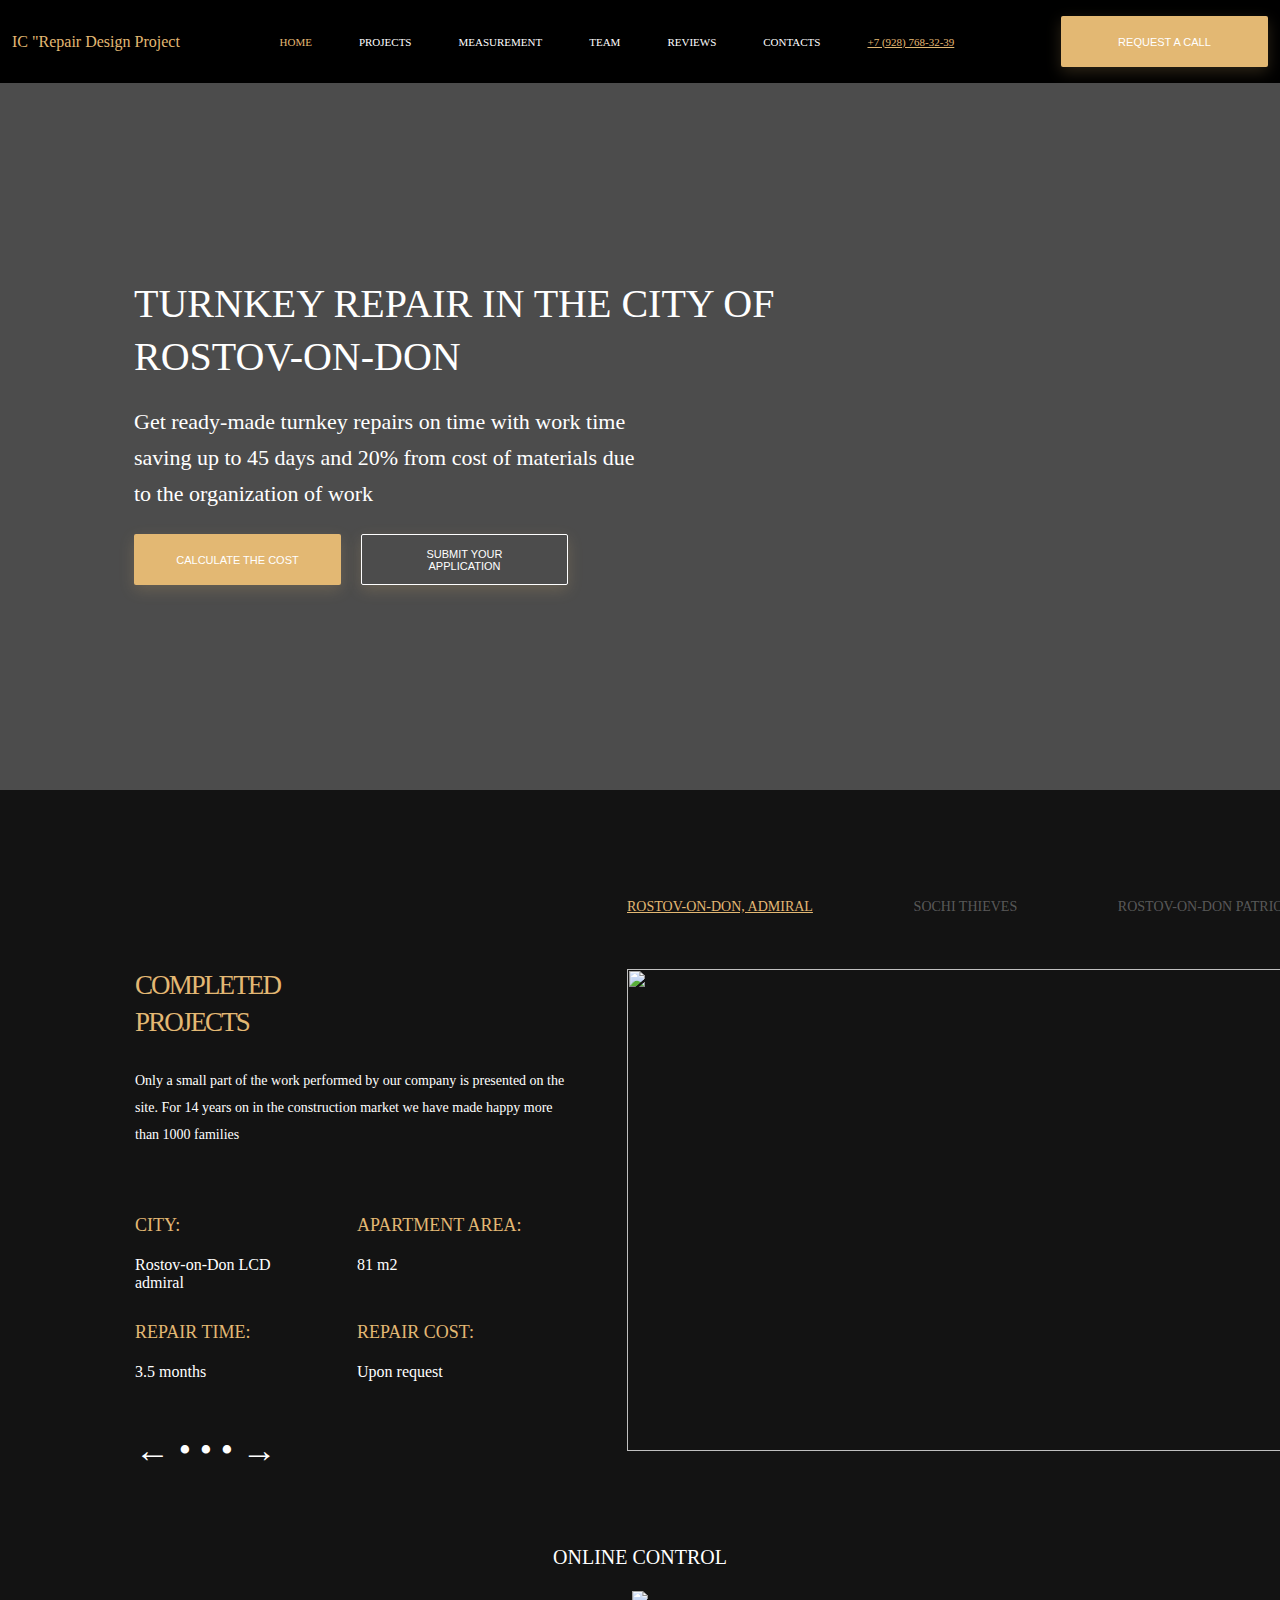
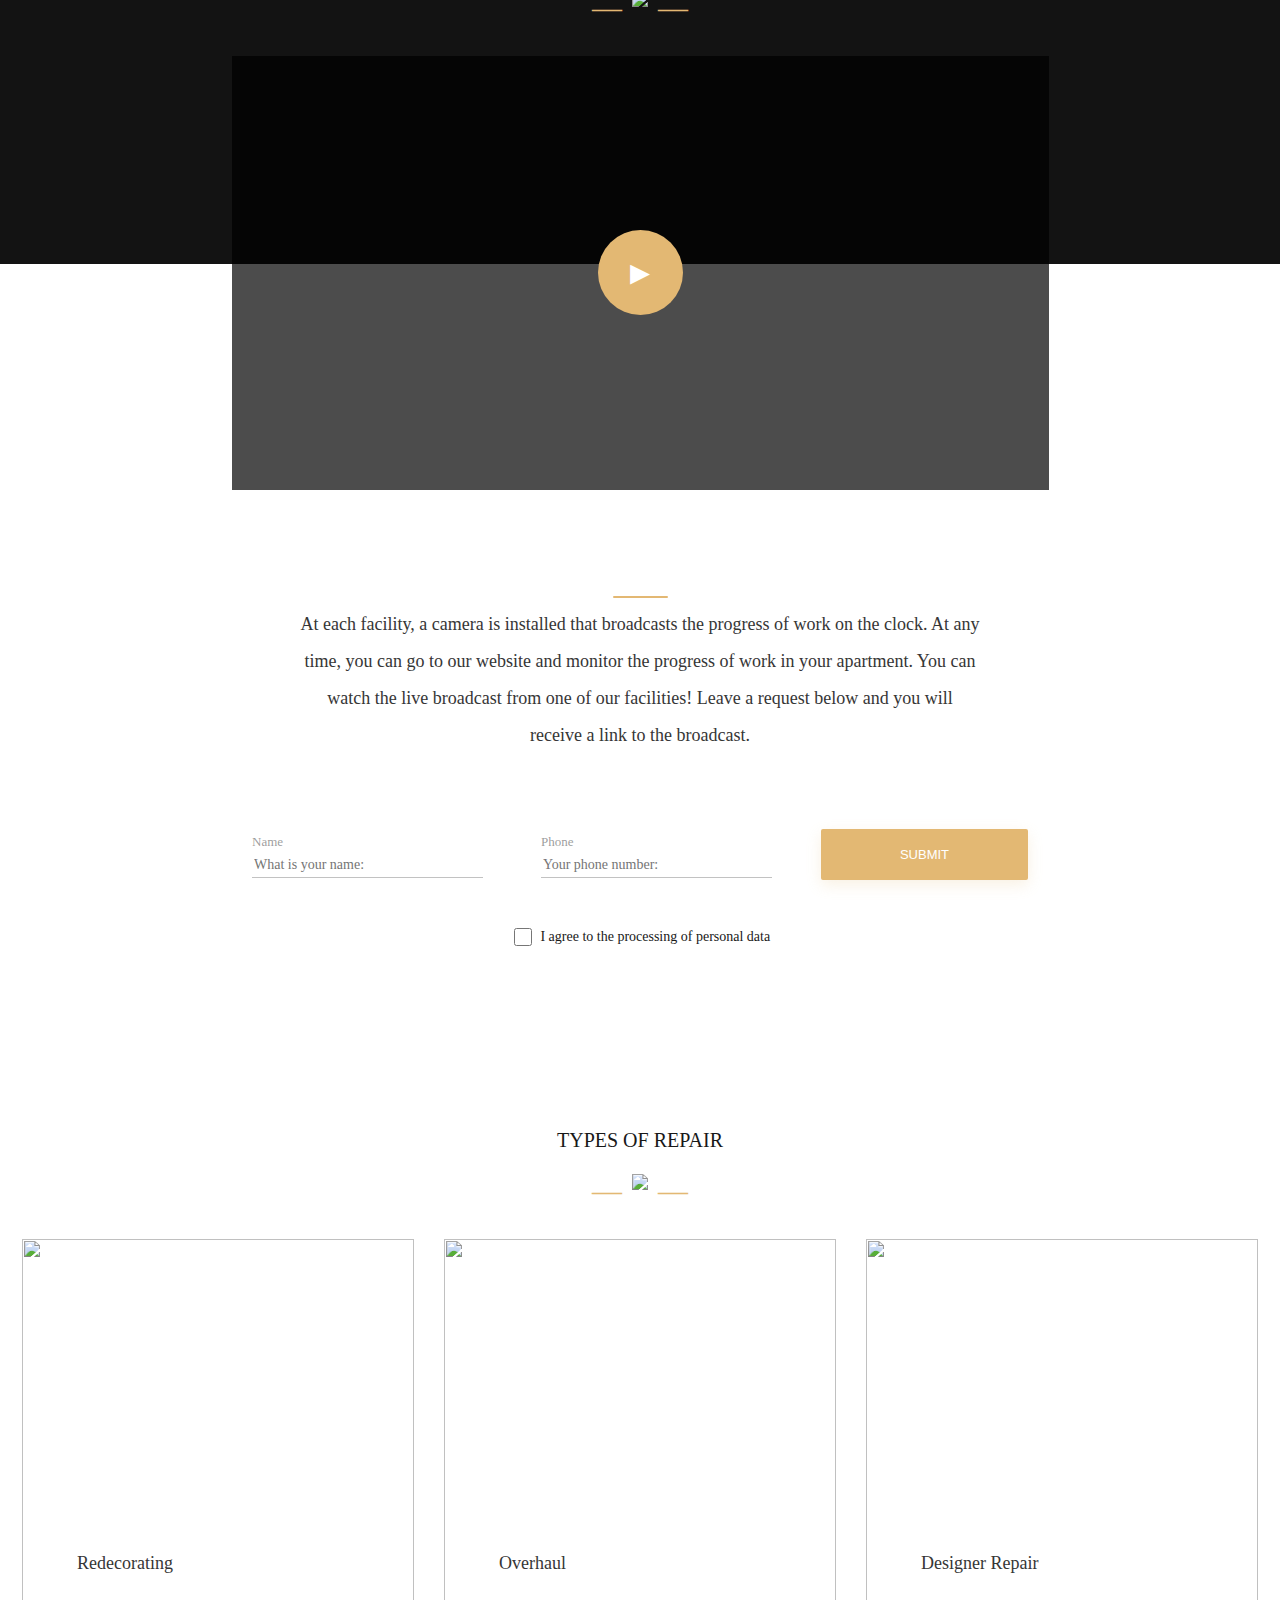
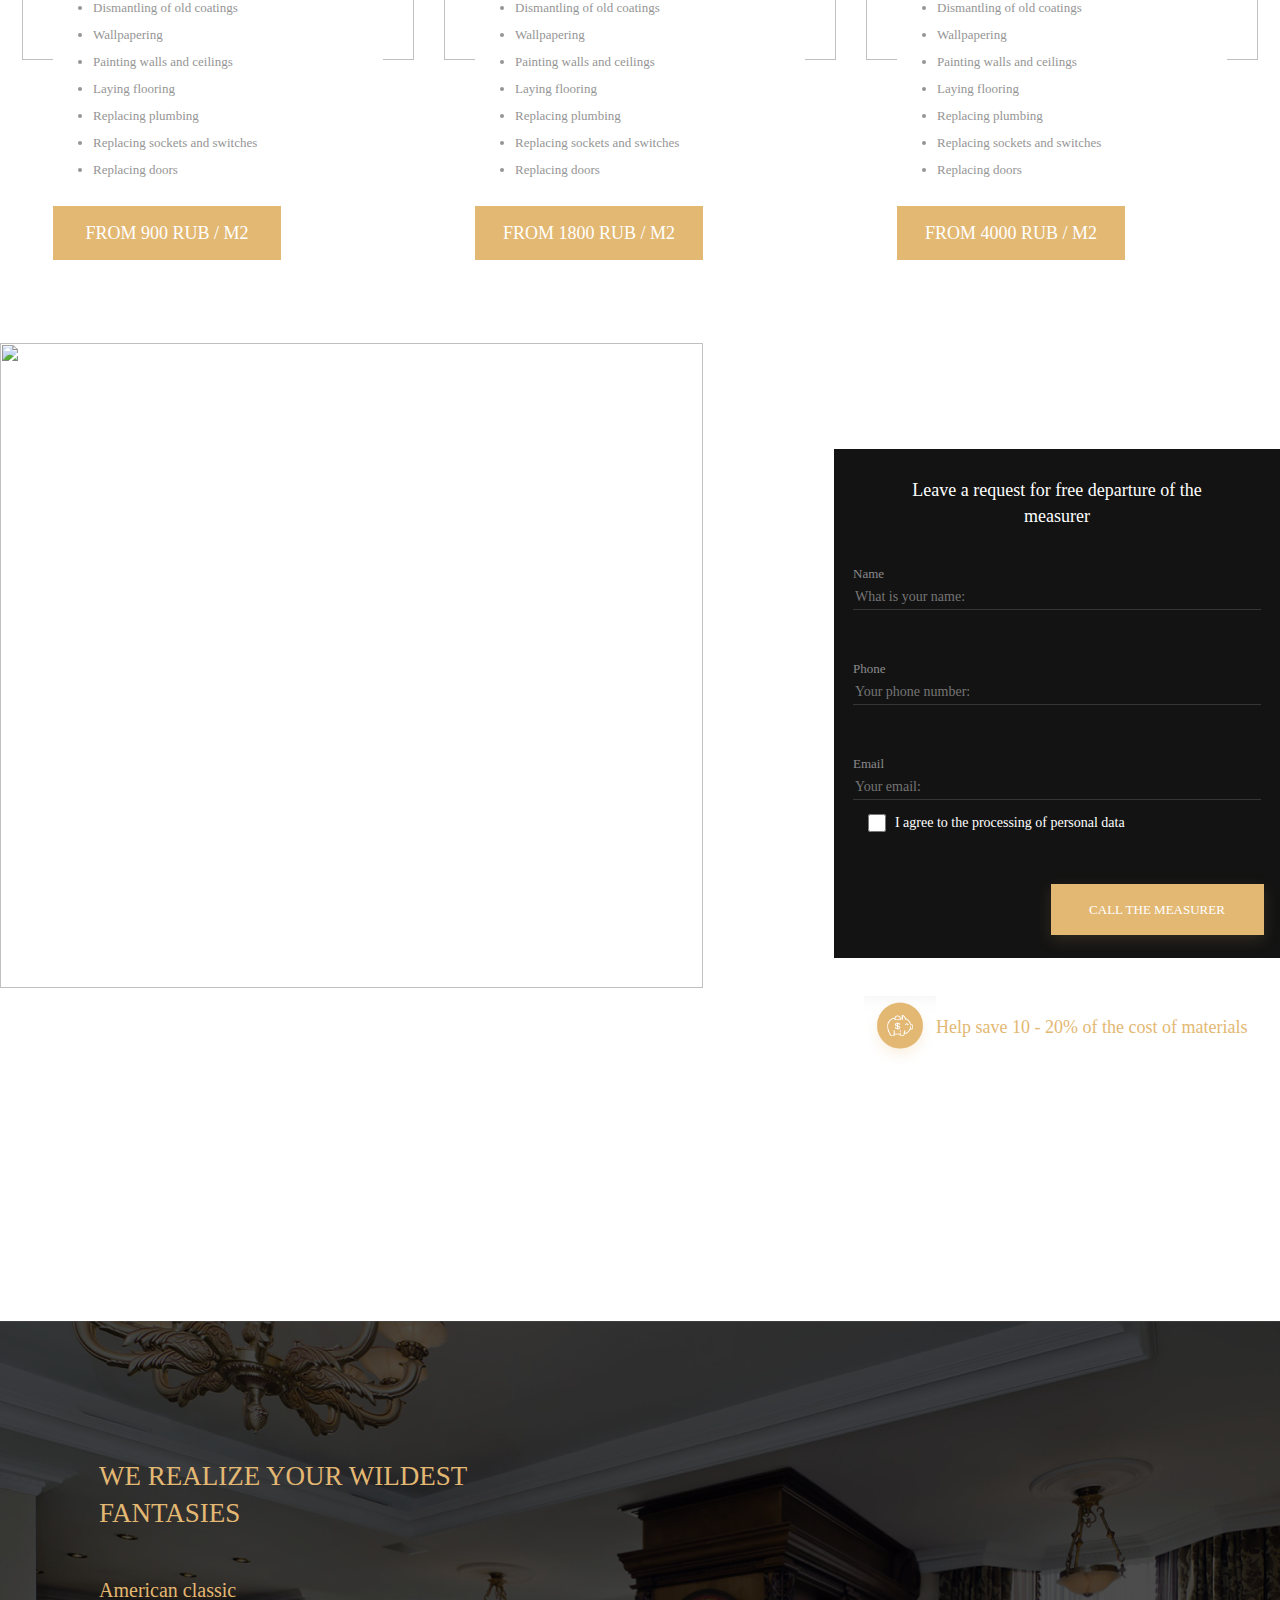
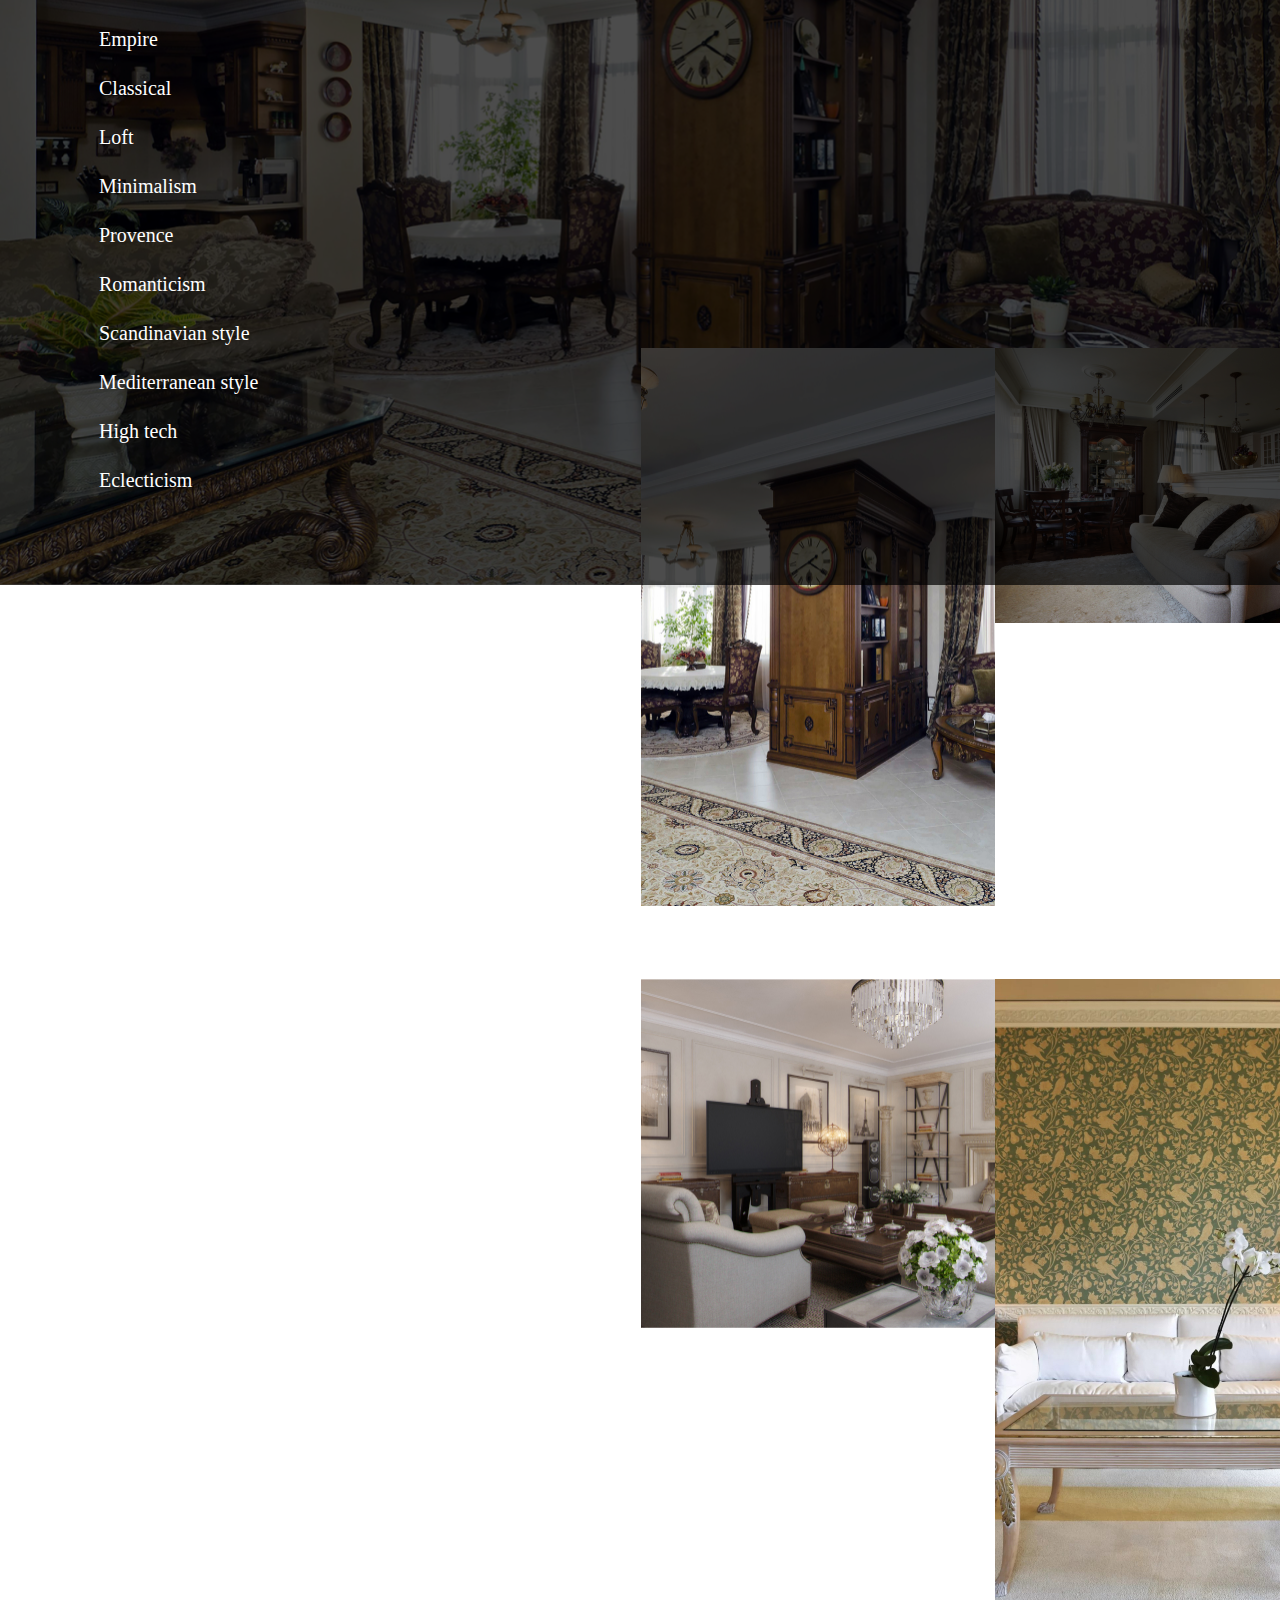
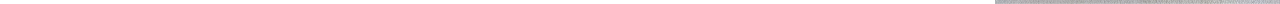
==== laba/index.html @ 7e050f42 "шестое" ====
<!DOCTYPE html>
<html lang="en">
<head>
     <meta charset="UTF-8">
     <meta http-equiv="X-UA-Compatible" content="IE=edge">
     <meta name="viewport" content="width=device-width, initial-scale=1.0">
     <title>Document</title>
     <link rel="stylesheet" href="./styles/style.css" type="text/css">
</head>
<body>
    <header class="header">
        <div class="container header-content">
            <div class="logo">
                IC "Repair Design Project
            </div>
            <nav>
                <ul class="header-navigation">
                   <li class="header-navigatoion_item"><a href="#" class="header-navigatoion_link logo">HOME</a></li>
                   <li class="header-navigatoion_item"><a href="#" class="header-navigatoion_link">PROJECTS</a></li>
                   <li class="header-navigatoion_item"><a href="#" class="header-navigatoion_link">MEASUREMENT</a></li>
                   <li class="header-navigatoion_item"><a href="#" class="header-navigatoion_link">TEAM</a></li>
                   <li class="header-navigatoion_item"><a href="#" class="header-navigatoion_link">REVIEWS</a></li>
                   <li class="header-navigatoion_item"><a href="#" class="header-navigatoion_link">CONTACTS</a>
                   <li class="header-navigatoion_item"><span class="header-navigatoion_link logo"><u>+7 (928) 768-32-39</u></span></li>
                </ul>
             </nav>
            <button class="button">Request a call</button>
        </div>
    </header>
    <main>
        <section class="hero">
            <div class="container hero-container">
                <h1 class="title">Turnkey Repair in the city of Rostov-on-Don</h1>
                <p class="font1">Get ready-made turnkey repairs on time with work time saving up to 45 days and 20% from cost of materials due to the organization of work</p>
                <div class="button-group">
                    <button class="button">CALCULATE THE COST</button>
                    <button class="button button_">SUBMIT YOUR APPLICATION</button>
                </div>
            </div>
            <div class="hero-overlay"></div>
        </section>

        <section class="zwei">
            <div class="containerzwei">
                <div class="left">
                    <div class="inline">
                        <div>
                            <h2>Completed projects</h2>
                            <p class="big">Only a small part of the work performed by our company is presented on the site. For 14 years on in the construction
                                market we have made happy more than 1000 families</p>
                        </div>
                        <div class="leftbottom">
                            <div>
                                <div class="zweispan">
                                    <h3>City:</h3>
                                    <span    >Rostov-on-Don
                                    LCD admiral</span>
                                    </div>
                            </div>
                            <div>
                                <h3>apartment area:</h3>
                                <span>81 m2</span>
                            </div>
                            <div>
                                <h3>Repair time:</h3>
                                <span>3.5 months</span>
                            </div>
                            <div>
                                <h3>Repair Cost:</h3>
                                <span>Upon request</span>
                            </div>
                        </div>
                        <div>
                            <p class="sim">&larr; &bull; &bull; &bull; &rarr;</p>
                        </div>
                    </div>
                </div>
                <div class="right">
                    <ul class="ulzwei">
                        <li><a class="ulzweifreak"><u>Rostov-on-Don, Admiral</u></a></li>
                        <li><a class="ulzweimouse">Sochi Thieves</a></li>
                        <li><a class="ulzweimouse">Rostov-on-Don Patriotic</a></li>
                    </ul>
                    <img src="images/image 2.1.png" class="imgzwei inline">
                </div>
            </div>
        </section>

        <section class="drei">
            <div>
                <div class="zweipdrei">
                    <p class="pdrei">online control</p>
                </div>
                <div class="simdrei">
                    <span>&mdash;</span>
                    <img src="images/Vector.jpg" class="onlymargin">
                    <span>&mdash;</span>
                </div>
                <div class="zweipdrei">
                    <div class="imgdrei">
                        <div class="imgdrei-overlay"></div>
                        <button class="circle">&#9658</button>
                    </div>
                </div>
                <hr>
                <div class="zweipdrei">
                    <p class="dreipdrei">At each facility, a camera is installed that broadcasts the progress of work on the clock. At any time, you can go to our website and monitor the progress of work in your apartment. You can watch the live broadcast from one of our facilities!
                    Leave a request below and you will receive a link to the broadcast.</p>
                </div>
                <form class="dreiform">
                    <div class="label">
                        <label for="name">Name</label>
		                <input id="name" placeholder="What is your name:" type="text">
                    </div>
                    <div class="label for_margin">
                        <label for="name">Phone</label>
                        <input id="name" placeholder="Your phone number:" type="text">
                    </div>    
                    <button class="button buttondrei">Submit</button>
                </form>
                <div class="soglasie">
                    <input type="checkbox" class="galochka">
                    <p class="vierpdrei">I agree to the processing of personal data</p>
                </div>
            </div>
        </section>
        
        <section class="vier">
            <div class="zweipdrei marginnol">
                <p class="pvier">TYPES OF REPAIR</p>
            </div>
            <div class="simdrei">
                <span>&mdash;</span>
                <img src="images/Vector (1).jpg" class="onlymargin">
                <span>&mdash;</span>
            </div>
            <div class="catalog">
                <img src="images/image (1).jpg" class="imgvier">
                <img src="images/image 3.jpg" class="imgvier">
                <img src="images/image 3 (1).jpg" class="imgvier">
            </div>
            <div class="description">
            <div class="rectangle">
                    <p class="descriptionp">Redecorating</p>
                    <ul class="descriptionul">
                        <li>Dismantling of old coatings</li>
                        <li>Wallpapering</li>
                        <li>Painting walls and ceilings</li>
                        <li>Laying flooring</li>
                        <li>Replacing plumbing</li>
                        <li>Replacing sockets and switches</li>
                        <li>Replacing doors</li>
                    </ul>
                    <button class="buttonvier">from 900 rub / m2</button>
                </div>
                <div class="rectangle">
                    <p class="descriptionp">Overhaul</p>
                    <ul class="descriptionul">
                        <li>Dismantling of old coatings</li>
                        <li>Wallpapering</li>
                        <li>Painting walls and ceilings</li>
                        <li>Laying flooring</li>
                        <li>Replacing plumbing</li>
                        <li>Replacing sockets and switches</li>
                        <li>Replacing doors</li>
                    </ul>
                    <button class="buttonvier">from 1800 rub / m2</button>
                </div>
                <div class="rectangle">
                    <p class="descriptionp">Designer Repair</p>
                    <ul class="descriptionul">
                        <li>Dismantling of old coatings</li>
                        <li>Wallpapering</li>
                        <li>Painting walls and ceilings</li>
                        <li>Laying flooring</li>
                        <li>Replacing plumbing</li>
                        <li>Replacing sockets and switches</li>
                        <li>Replacing doors</li>
                    </ul>
                    <button class="buttonvier">from 4000 rub / m2</button>
                </div>
            </div>
        </section>

        <section class="five">
            <div class="content">
                <img src="images/image 6.1.jpg" class="imgfive">
                <div class="request">
                    <p class="pfive">Leave a request for free departure of the measurer</p>
                    <div class="label">
                        <label for="phone">Name</label>
		                <input id="phone" placeholder="What is your name:" type="text">
                    </div>
                    <div class="label">
                        <label for="phone">Phone</label>
                        <input id="phone" placeholder="Your phone number:" type="text">
                    </div>    
                    <div class="label">
                        <label for="phone">Email</label>
                        <input id="phone" placeholder="Your email:" type="text">
                    </div>
                    <div class="soglasie_zwei">
                        <input type="checkbox" class="galochka">
                        <p class="textinput">I agree to the processing of personal data</p>
                    </div>
                    <button class="buttonfive">Call the measurer</button>
                </div>
            </div> 
            <div class="schweine">
                <img src="images/Group.jpg">
                <p class="zweipfive">Help save 10 - 20% of the cost of materials</p>
            </div>
        </section>

        <section class="sechs">
            <div class="sechs-overlay"></div>
            <div class="div-list">
                <p class="title-sechs">We realize your wildest fantasies</p>
                <p class="special-list">American classic</p>
                <p class="list">Empire</p>
                <p class="list">Classical</p>
                <p class="list">Loft</p>
                <p class="list">Minimalism</p>
                <p class="list">Provence</p>
                <p class="list">Romanticism</p>
                <p class="list">Scandinavian style</p>
                <p class="list">Mediterranean style</p>
                <p class="list">High tech</p>
                <p class="list">Eclecticism</p>
            </div>
            <div class="images">
                <img src="images/image 5 (1).jpg">
                <img src="images/image 5 (3).jpg">
                <img src="images/image 5 (2).jpg">
                <img src="images/image 5 (4).jpg">
            </div>
        </section>
    </main>
</body>
</html>
---- laba/styles/style.css ----
body {
    margin: 0;
    font-family: Nunito Sans;

}

body * {
    box-sizing: border-box;
}



.button {
    background: #E3B873;
    box-shadow: 0px 5px 15px rgba(227, 184, 115, 0.2);
    border-radius: 2px;
    outline: 0;
    border: 0;
    padding: 13px 33px;
    color: white;
    text-transform: uppercase;
    width: 207px;
    height: 51px;
    font-size: 11px;
}
.button_ {
    background-color: transparent;
    border: 1px solid #FFFFFF;
    box-sizing: border-box;
    border-radius: 2px;
    margin-left: 20px;
}
.button-group {
    margin-top: 41px;
    display: flex;
}

.header {
    background-color: black;
}
.header-content{
    display: flex;
    justify-content: space-between;
    height: 83px;
    align-items: center;
}
.header-navigation {
    list-style: none;
    display: flex;
}
.header-navigatoion_item {
    margin-right: 47px;
    font-size: 11px;
}
.header-navigatoion_link {
    text-decoration: none;
    color: white;
}
.logo {
    color: #E3B873;
}

.container {
    max-width: 1256px;
    margin: 0 auto;

}
.hero {
    background-image: url('../images/image.jpg');
    background-size: cover;
    height: 707px;
    padding-top: 194px;
    position: relative;
}
.hero-overlay {
    content: '';
    position: absolute;
    top: 0;
    left: 0;
    right: 0;
    bottom: 0;
    background-color: rgba(0, 0, 0, 0.7)
}
.hero-container {
    margin-left: 134px;
    position: relative;
    z-index: 1;
}

.title {
    margin: 0;
    font-family: Yeseva One, 'Times New Roman', Times, serif;
    font-style: normal;
    font-weight: normal;
    font-size: 40px;
    line-height: 53px;
    text-transform: uppercase;
    color: #FFFFFF;
    width: 676px;
    height: 105px;
}
.font1 {
    font-family: Nunito Sans;
    font-style: normal;
    font-weight: normal;
    font-size: 22px;
    line-height: 36px;
    color: #FFFFFF;
    width: 504px;
    height: 89px;
    
}

.zwei {
    background-color: #131313;
    color: #FFFFFF;
    margin: 0 auto;
    height: 1074px;
}
.containerzwei {
    width: 1171px;
    height: 552px;
    display: flex;
    flex-direction: row;
}

.inline {
    display: inline;
}

h2 {
    font-family: 'Yeseva One';
    font-style: normal;
    font-weight: 400;
    font-size: 27px;
    line-height: 37px;
    letter-spacing: -0.07em;
    text-transform: uppercase;
    color: #E3B873;

    width: 253px;
    height: 66px;
    margin: 0px;
}
h3 {
    font-family: 'Yeseva One';
    font-style: normal;
    font-weight: 400;
    font-size: 18px;
    line-height: 25px;
    text-transform: uppercase;
    color: #E3B873;
}
.pzwei {
    font-family: 'Nunito Sans';
    font-style: normal;
    font-weight: 400;
    font-size: 13px;
    line-height: 21px;    
}
.big {
    font-family: 'Nunito Sans';
    font-style: normal;
    font-weight: 400;
    font-size: 14px;
    line-height: 27px;
    color: #FFFFFF;
    
    width: 442px;
    height: 86px;
    margin-top: 34px;
}
.left {
    margin: 177px 50px 190px 135px;
}
.leftbottom {
    margin-top: 42px;
    display: grid;
    grid-template-columns: 190px 190px;
    grid-template-rows: 107px 107px;
    column-gap: 2rem;
}

.right {
    margin-top: 107px;
    margin-left: 0px;
}
.imgzwei {
    width: 679px;
    height: 482px;
    align-items: flex-end;
    justify-content: flex-end;
    margin-top: 53px;
}
.ulzweifreak {
    font-family: 'Yeseva One';
    font-style: normal;
    font-weight: 400;
    font-size: 14px;
    line-height: 19px;
    text-transform: uppercase;
    color: #E3B873;
}
.ulzweimouse {
    font-family: 'Yeseva One';
    font-style: normal;
    font-weight: 400;
    font-size: 14px;
    line-height: 19px;
    text-transform: uppercase;
    color: rgba(255, 255, 255, 0.3);    
}
.ulzwei {
    list-style: none;
    display: flex;
    justify-content: space-between;
    padding-left: 0;
    margin: 0;
}
.zweispan {
    height: 107px;
    width: 161px;
    margin: 0;
}
.sim {
    font-size: 35px;
    margin-bottom: 0;
    margin-top: 22px;

}


.drei {
    margin-top: -341px;
}
.zweipdrei {
    display: flex;
    justify-content: center;
}
.pdrei {
    font-family: 'Yeseva One';
    font-style: normal;
    font-weight: 400;
    font-size: 20px;
    line-height: 28px;
    text-align: center;
    text-transform: uppercase;
    color: #FFFFFF;
}
.simdrei {
    color: #E3B873;
    display: flex;
    justify-content: center;
    font-size: 30px;
}
.onlymargin {
    margin-left: 10px;
    margin-right: 10px;
}
.imgdrei {
    background-image: url('../images/image\ 6.jpg');
    height: 434px;
    width: 817px;
    position: relative;
    margin-top: 31px;
    margin-bottom: 98px;
}
.imgdrei-overlay {
    height: 434px;
    width: 817px;
    content: '';
    position: absolute;
    top: 0;
    left: 0;
    right: 0;
    bottom: 0;
    background-color: rgba(0, 0, 0, 0.7);
    margin: 0;
}
.circle {
    background: #E3B873;
    border-radius: 50%;
    border: 5px solid transparent; 
    width: 85px;
    height: 85px;
    font-size: 33px;
    position: absolute;
    z-index: 3;
    left: 366px;
    top: 174px;
    color: #FFFFFF;
}
hr {
    height: 1.54px;
    width: 55px;
    background-color: #E3B873;
    border-radius: 30px;
    border: 0.5px solid transparent; 
}
.dreipdrei {
    font-family: 'Nunito Sans';
    font-style: normal;
    font-weight: 400;
    font-size: 18px;
    line-height: 37px;
    text-align: center;
    color: #363636;
    margin-top: 0px;
    margin-bottom: 0px;
    height: 130px;
    width: 681px;
}
.buttondrei {
    font-size: 13px;
}
.dreiform {
    display: flex;
    justify-content: center;
    align-items: center;
    margin-top: 93px;
    margin-bottom: 35px;
}
input[type=text] {
    border: none;
    border-bottom: 1px solid rgba(54, 54, 54, 0.3);
    width: 231px;
    font-family: 'Nunito Sans';
    font-style: normal;
    font-weight: 400;
    font-size: 14px;
    line-height: 23px;
    color: #363636;
  }
.label {
    display: flex;
    flex-direction: column;
}
label[for=name] {
    font-family: 'Nunito Sans';
    font-style: normal;
    font-weight: 400;
    font-size: 13px;
    line-height: 21px;
    color: rgba(54, 54, 54, 0.5);
}
.for_margin {
    margin-left: 58px;
    margin-right: 49px;
}


.vierpdrei {
    font-family: 'Nunito Sans';
    font-style: normal;
    font-weight: 400;
    font-size: 14px;
    color: #181818;
}
.soglasie {
    display: flex;
    justify-content: center;
    align-items: center;
    margin: 0px;
}
.galochka {
    width: 18px;
    height: 18px;
    margin-right: 8.62px;
}

.vier {
    margin-top: 147px;
}
.pvier {
    font-family: 'Yeseva One';
    font-style: normal;
    font-weight: 400;
    font-size: 20px;
    line-height: 28px;
    text-align: center;
    text-transform: uppercase;
    color: #181818;
}
.marginnol {
    margin-top: 0px;
}
.catalog {
    display: flex;
    justify-content: center;
    margin-top: 31px;
}
.imgvier {
    width: 392px;
    height: 421px;
    margin-right: 30px;
    margin-left: 0px;
    margin-top: 0px;
}
.imgvier:last-child {
    margin-right: 0px;
}
.description {
    display: flex;
    justify-content: center;
    margin-top: -127px;
}
.rectangle {
    width: 330px;
    height: 286px;
    margin-right: 92px;
    margin-left: 0px;
    margin-top: 0px;
    background-color: #FFFFFF;
}
.rectangle:last-child {
    margin-right: 0px;
}
.descriptionp {
    font-family: 'Yeseva One';
    font-style: normal;
    font-weight: 400;
    font-size: 18px;
    line-height: 25px;
    color: #363636;
    margin-left: 24px;
}
.descriptionul {
    font-family: 'Nunito Sans';
    font-style: normal;
    font-weight: 400;
    font-size: 13px;
    line-height: 27px;
    color: #959595;
    margin-left: 0;
    margin-bottom: 23px;
}
.buttonvier {
    font-family: 'Yeseva One';
    font-style: normal;
    font-weight: 400;
    font-size: 18px;
    line-height: 25px;
    text-transform: uppercase;
    color: #FFFFFF;
    background: #E3B873;
    width: 228px;
    height: 54px;
    padding: 0;
    border: 0;
    margin-top: 0;
}

.five {
    margin-top: 124px;
}
.content {
    display: flex;
}
.imgfive {
    width: 703px;
    height: 645px;
    margin-left: 0;
    margin-top: 0;
}
.request {
    width: 506px;
    height: 509px;
    background-color: #131313;
    margin-top: 106px;
    margin-left: 131px;
    margin-bottom: 38px;
    display: flex;
    flex-direction: column;
    align-items: center;
}
.pfive {
    font-family: 'Nunito Sans';
    font-style: normal;
    font-weight: 400;
    font-size: 18px;
    line-height: 26px;
    text-align: center;
    color: #FFFFFF;
    margin-top: 28px;
    height: 47px;
    width: 297px;
    margin-bottom: 39px;
}

#phone {
    border: none;
    border-bottom: 1px solid rgba(255, 255, 255, 0.15);
    background-color: #131313;
    font-family: 'Nunito Sans';
    font-style: normal;
    font-weight: 400;
    font-size: 14px;
    line-height: 23px;
    color: #FFFFFF;
    width: 408px;
    margin-bottom: 48px;
}
label[for="phone"] {
    font-family: 'Nunito Sans';
    font-style: normal;
    font-weight: 400;
    font-size: 13px;
    line-height: 21px;
    color: rgba(255, 255, 255, 0.5);
}
.soglasie_zwei {
    display: flex;
    flex-direction: row;
    justify-content: center;
    align-items: center;
    margin-top: -50px;
    align-content: left;
    margin-right: 125px;
}
.textinput {
    font-family: 'Nunito Sans';
    font-style: normal;
    font-weight: 400;
    font-size: 14px;
    line-height: 163.68%;
    color: #FFFFFF;
}
.buttonfive {
    font-family: 'Nunito Sans';
    font-style: normal;
    font-weight: 400;
    font-size: 13px;
    line-height: 21px;
    text-align: center;
    text-transform: uppercase;
    color: #FFFFFF;
    background-color: #E3B873;
    width: 213px;
    height: 51px;
    box-shadow: 0px 5px 15px rgba(227, 184, 115, 0.15);
    border: 1px;
    margin-top: 35px;
    margin-left: 200px;
}
img[src="images/Group.jpg"] {
width: 72px;
height: 72px;
}
.zweipfive {
    width: 344px;
    height: 47px;
    font-family: 'Nunito Sans';
    font-style: normal;
    font-weight: 400;
    font-size: 18px;
    line-height: 26px;
    color: #E3B873;
}
.schweine {
    display: flex;
    flex-direction: row;
    justify-content: flex-end;
}

.sechs {
    margin-top: 242px;
    background-image: url('../images/image 5.jpg');
    background-size: cover;
    width: 1348.5px;
    height: 864px;
    position: relative;
}
.sechs-overlay {
    content: '';
    position: absolute;
    top: 0;
    left: 0;
    right: 0;
    bottom: 0;
    background-color: rgba(0, 0, 0, 0.7);
}
.div-list {
    position: absolute;
    position: relative;    
    display: flex;
    flex-direction: column;
    z-index: 3;
    left: 99px;
    top: 137px;
}
.title-sechs {
    font-style: normal;
    font-weight: 400;
    font-size: 27px;
    line-height: 37px;
    text-transform: uppercase;
    color: #E3B873;
    width: 411px;
    height: 66px;
    margin: 0;
}
.special-list {
    font-family: 'Nunito Sans';
    font-style: normal;
    font-weight: 400;
    font-size: 20px;
    line-height: 38px;
    color: #E3B873;
    height: 24px;
    margin-top: 47px;
    margin-bottom: 0;
}
.list {
    position: relative;
    font-family: 'Nunito Sans';
    font-style: normal;
    font-weight: 400;
    font-size: 20px;
    line-height: 38px;
    color: #FFFFFF;
    margin-top: 25px;
    margin-bottom: 0;
    height: 24px;
}

.images {
   display: flex;
   justify-content: flex-end; 
   display: grid;
   grid-template-columns: 354px 354px;
   grid-template-rows: 631px 349.37px;
}
img[src="images/image 5 (1).jpg"] {
    width: 354px;
    height: 557.88px;
    grid-gap: ;
}
img[src="images/image 5 (2).jpg"] {
    width: 354px;
    height: 349px;
}
img[src="images/image 5 (3).jpg"] {
    width: 354px;
    height: 275px;
}
img[src="images/image 5 (4).jpg"] {
    width: 354px;
    height: 624.88px;
}
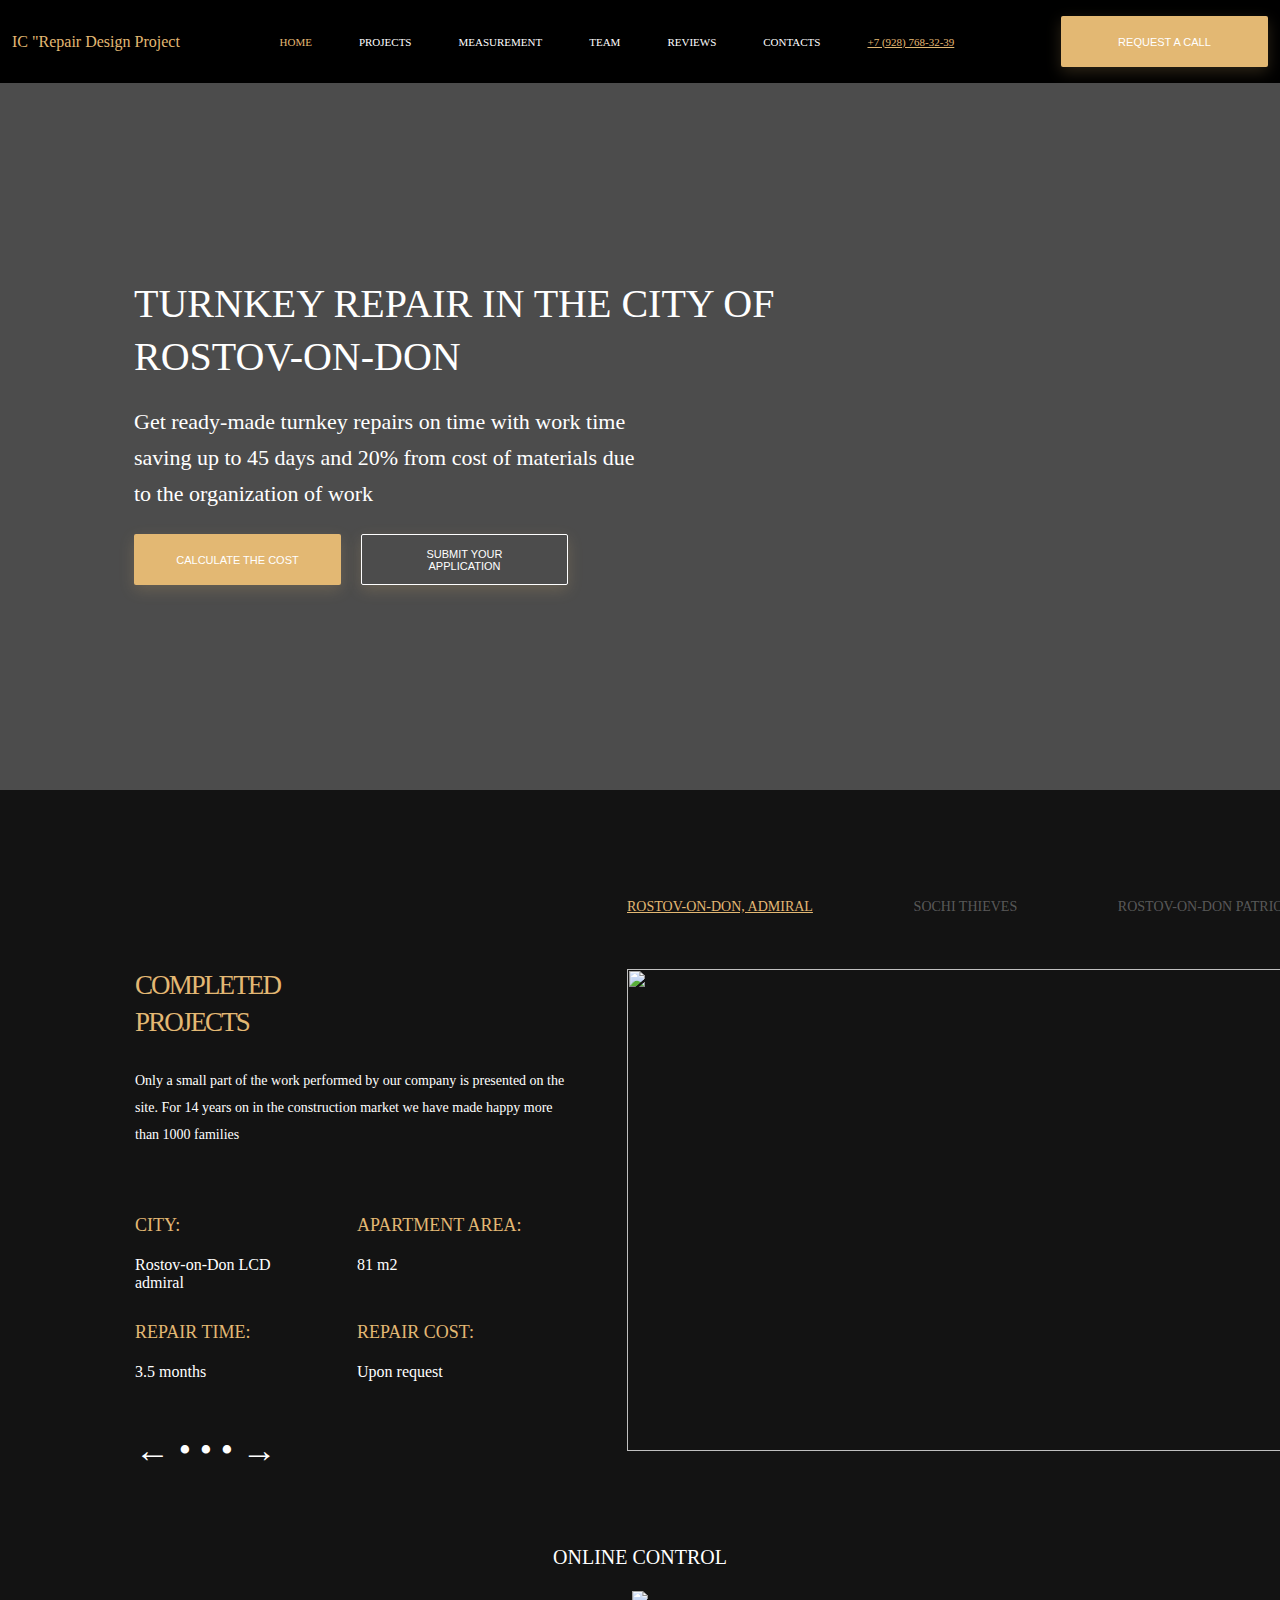
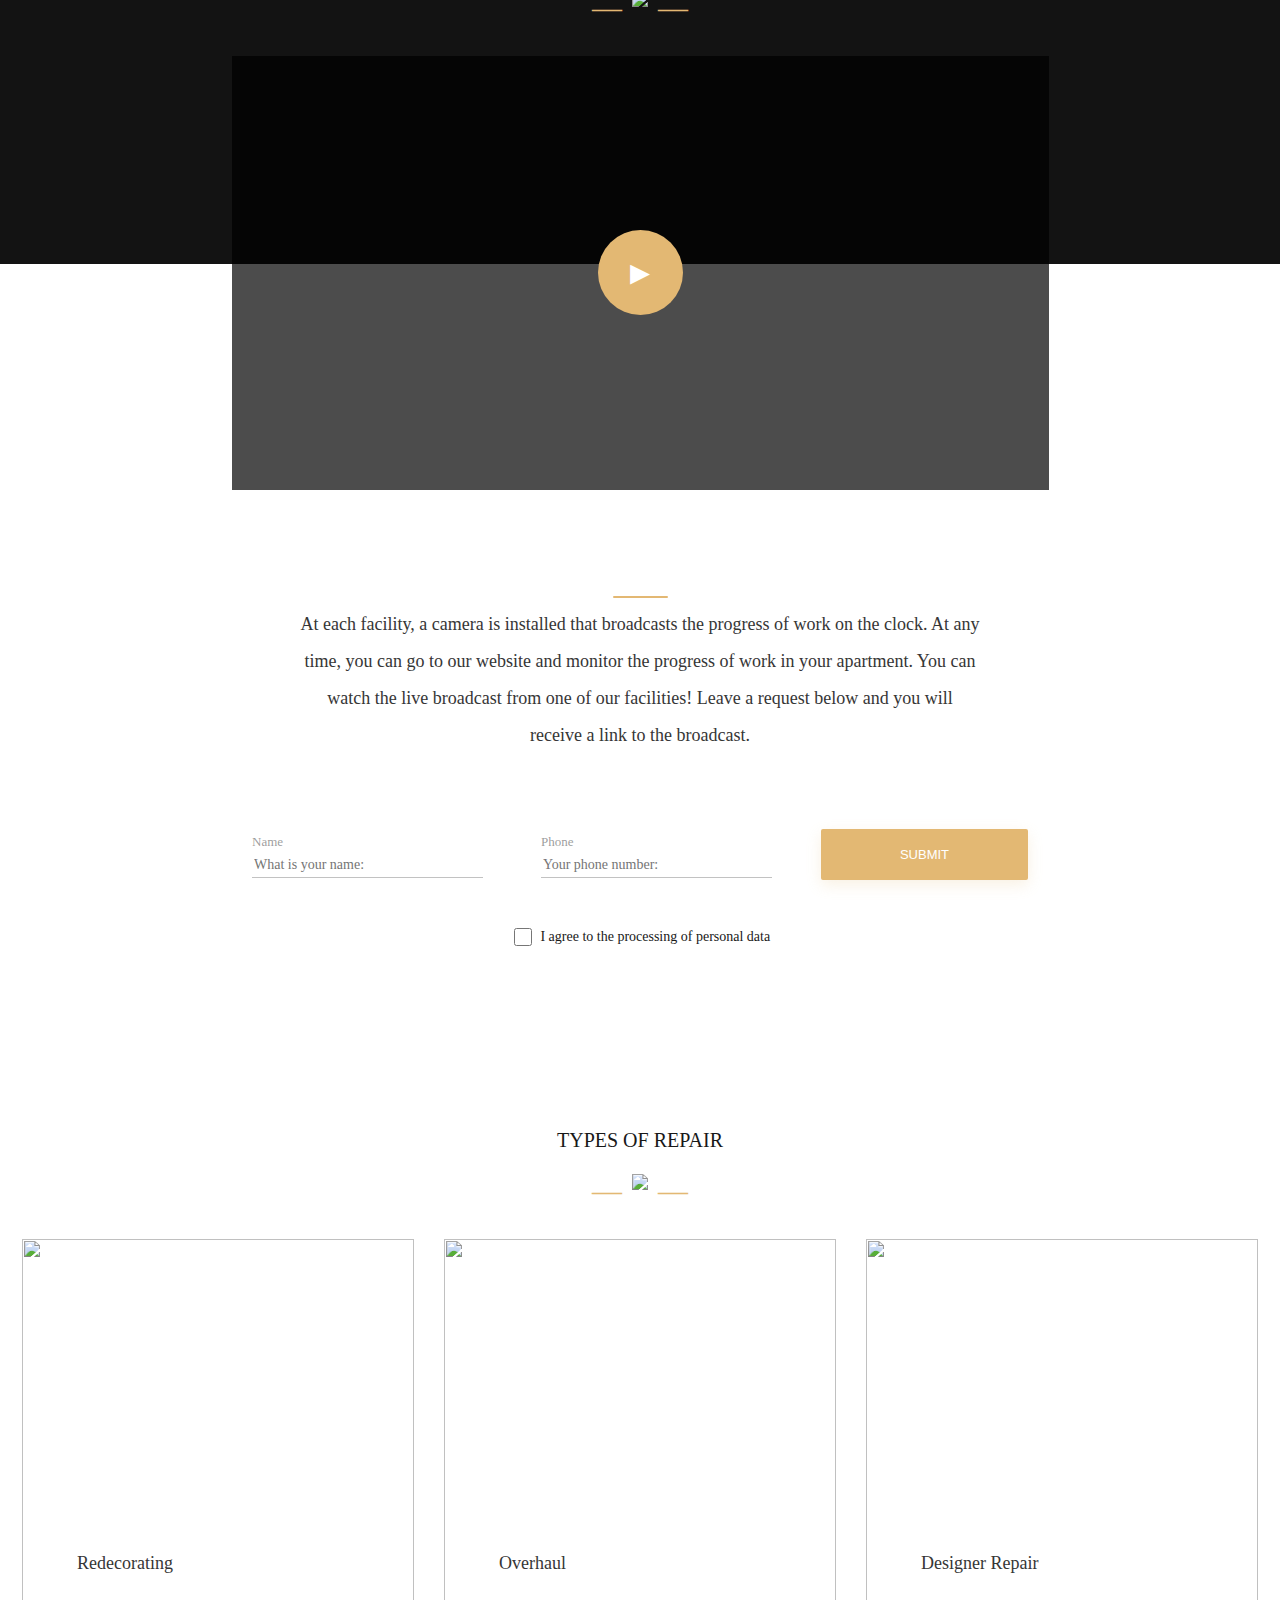
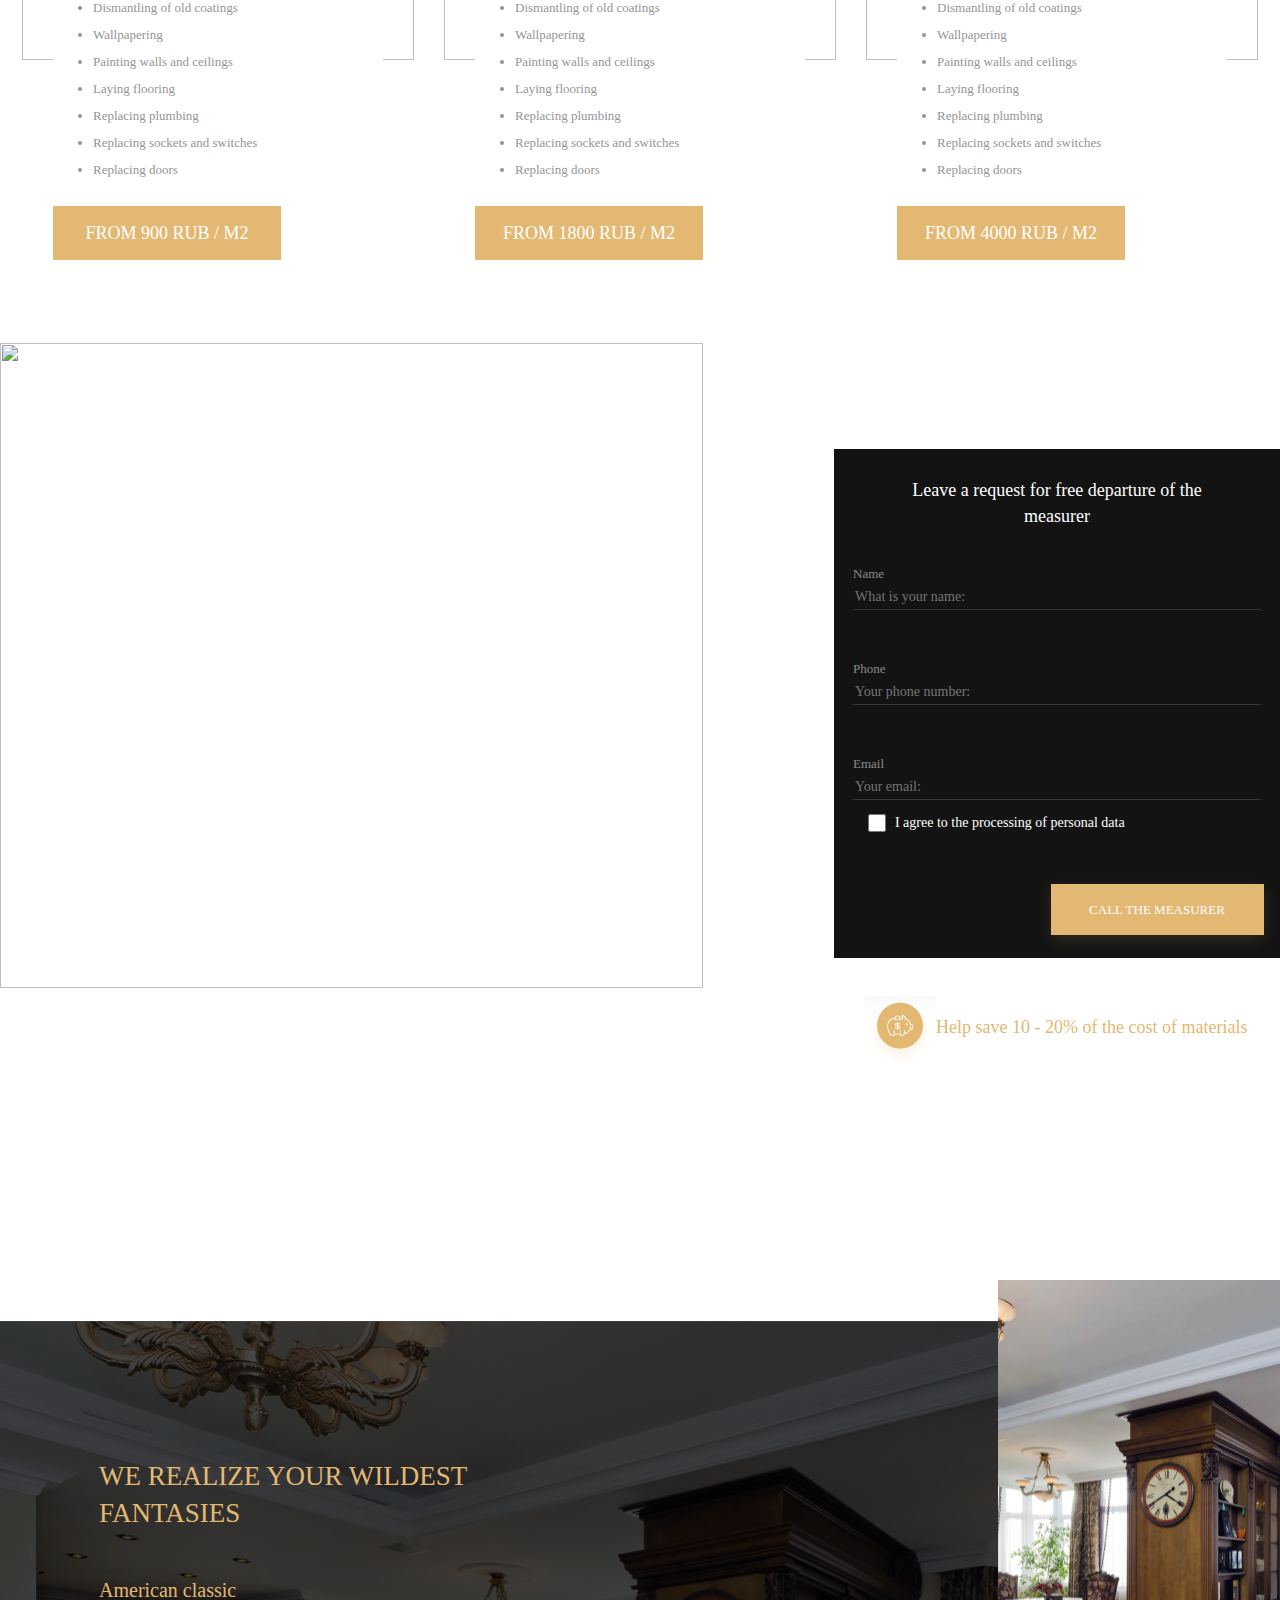
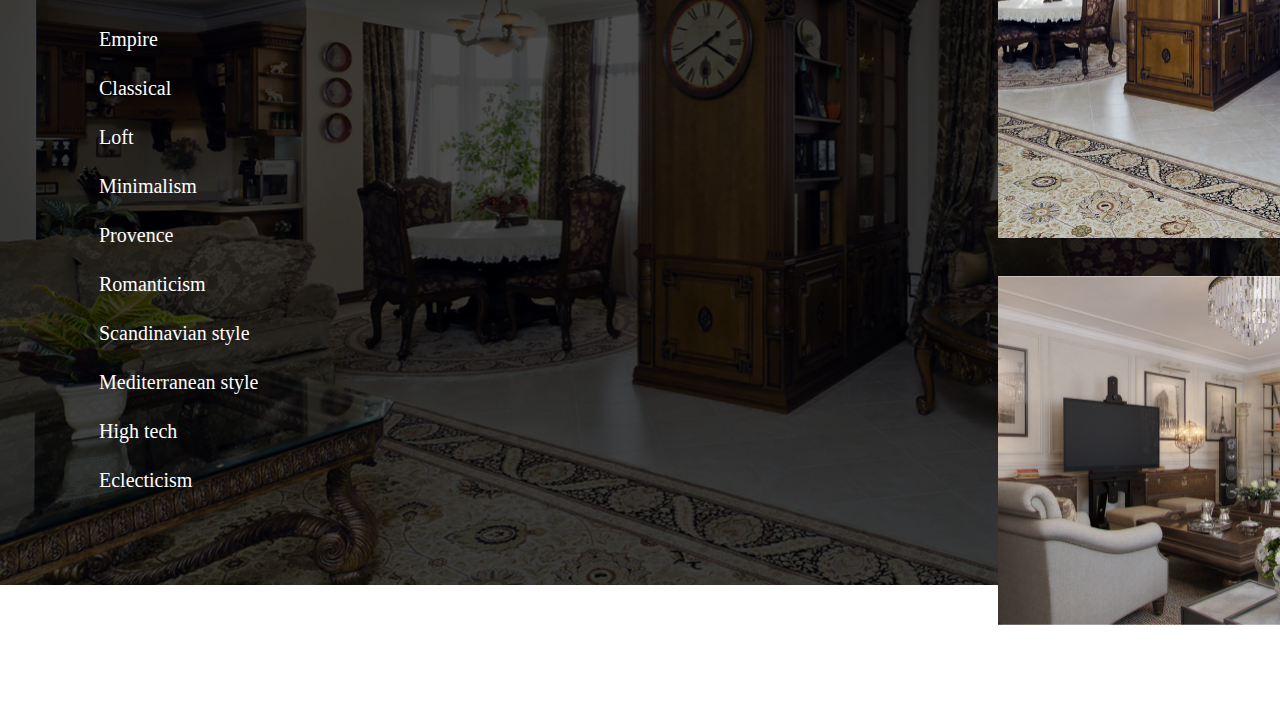
==== commit 31e4e5f6: "position position" ====
--- a/laba/index.html
+++ b/laba/index.html
@@ -230,8 +230,8 @@
             </div>
             <div class="images">
                 <img src="images/image 5 (1).jpg">
+                <img src="images/image 5 (2).jpg">
                 <img src="images/image 5 (3).jpg">
-                <img src="images/image 5 (2).jpg">
                 <img src="images/image 5 (4).jpg">
             </div>
         </section>
--- a/laba/styles/style.css
+++ b/laba/styles/style.css
@@ -566,9 +566,11 @@
     margin-top: 242px;
     background-image: url('../images/image 5.jpg');
     background-size: cover;
-    width: 1348.5px;
+    width: 1440px;
     height: 864px;
     position: relative;
+    display: flex;
+    flex-direction: row;
 }
 .sechs-overlay {
     content: '';
@@ -624,26 +626,35 @@
 }
 
 .images {
-   display: flex;
-   justify-content: flex-end; 
-   display: grid;
-   grid-template-columns: 354px 354px;
-   grid-template-rows: 631px 349.37px;
+   position: relative;
+   z-index: 2;
 }
 img[src="images/image 5 (1).jpg"] {
+    position: absolute;
+    left: 587px;
+    right: 499px;
+    top: -41px;
     width: 354px;
     height: 557.88px;
-    grid-gap: ;
 }
 img[src="images/image 5 (2).jpg"] {
+    position: absolute;
+    left: 587px;
+    top: 555px;
     width: 354px;
     height: 349px;
 }
 img[src="images/image 5 (3).jpg"] {
+    position: absolute;
+    left: 984px;
+    top: -112px;
     width: 354px;
     height: 275px;
 }
 img[src="images/image 5 (4).jpg"] {
+    position: absolute;
+    left: 984px;
+    top: 200px;
     width: 354px;
     height: 624.88px;
 }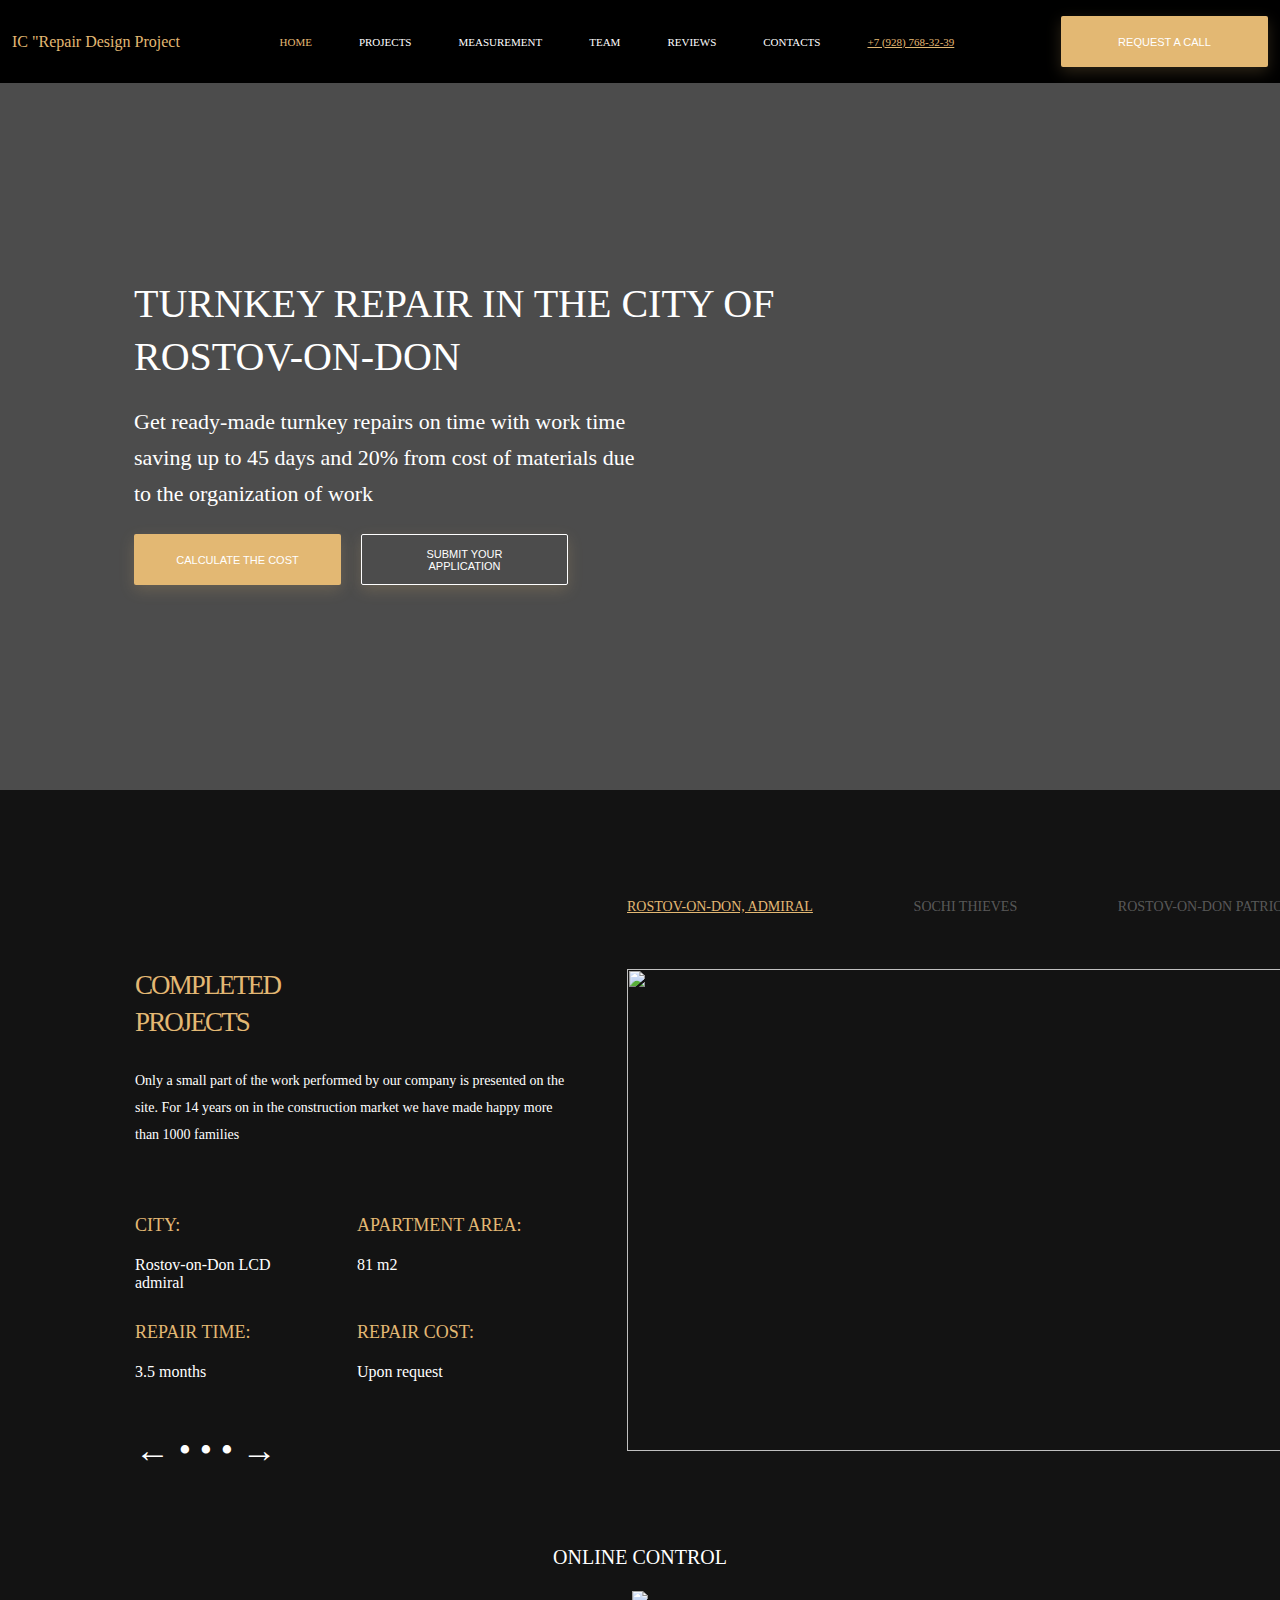
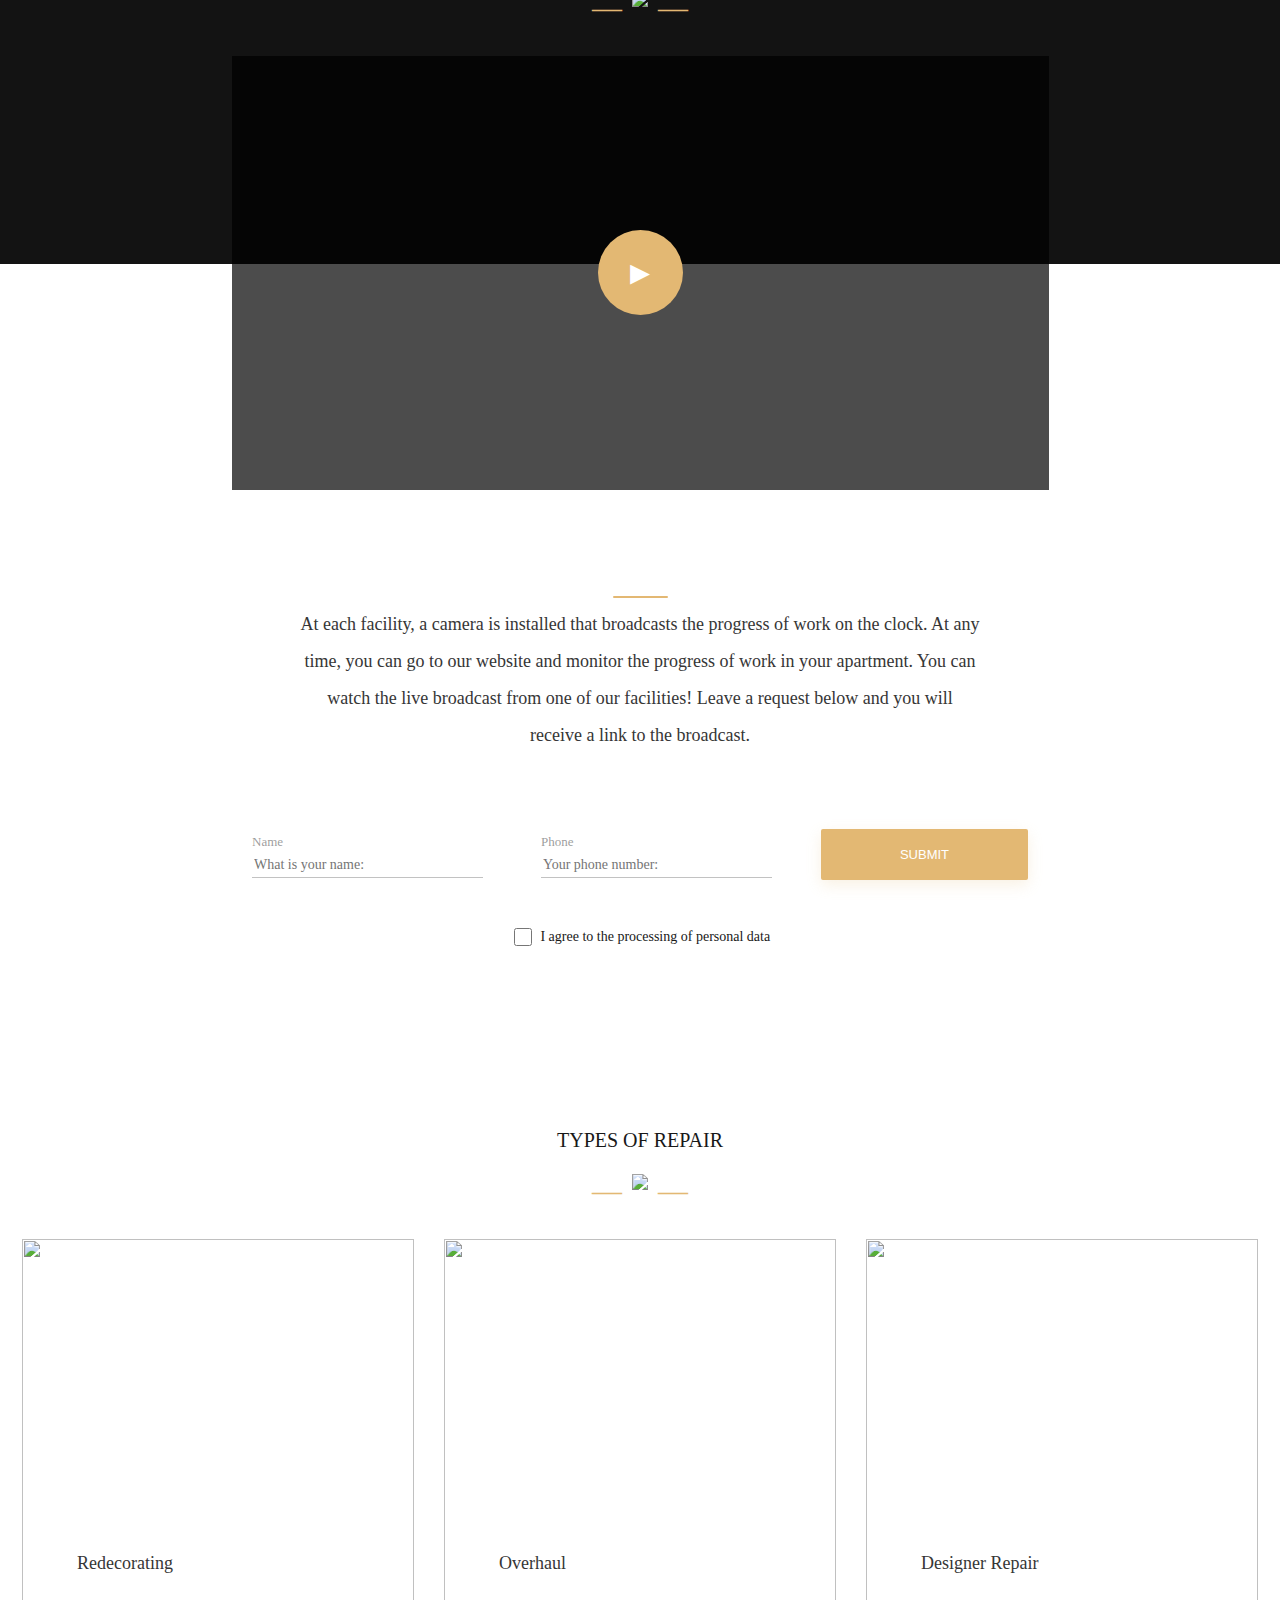
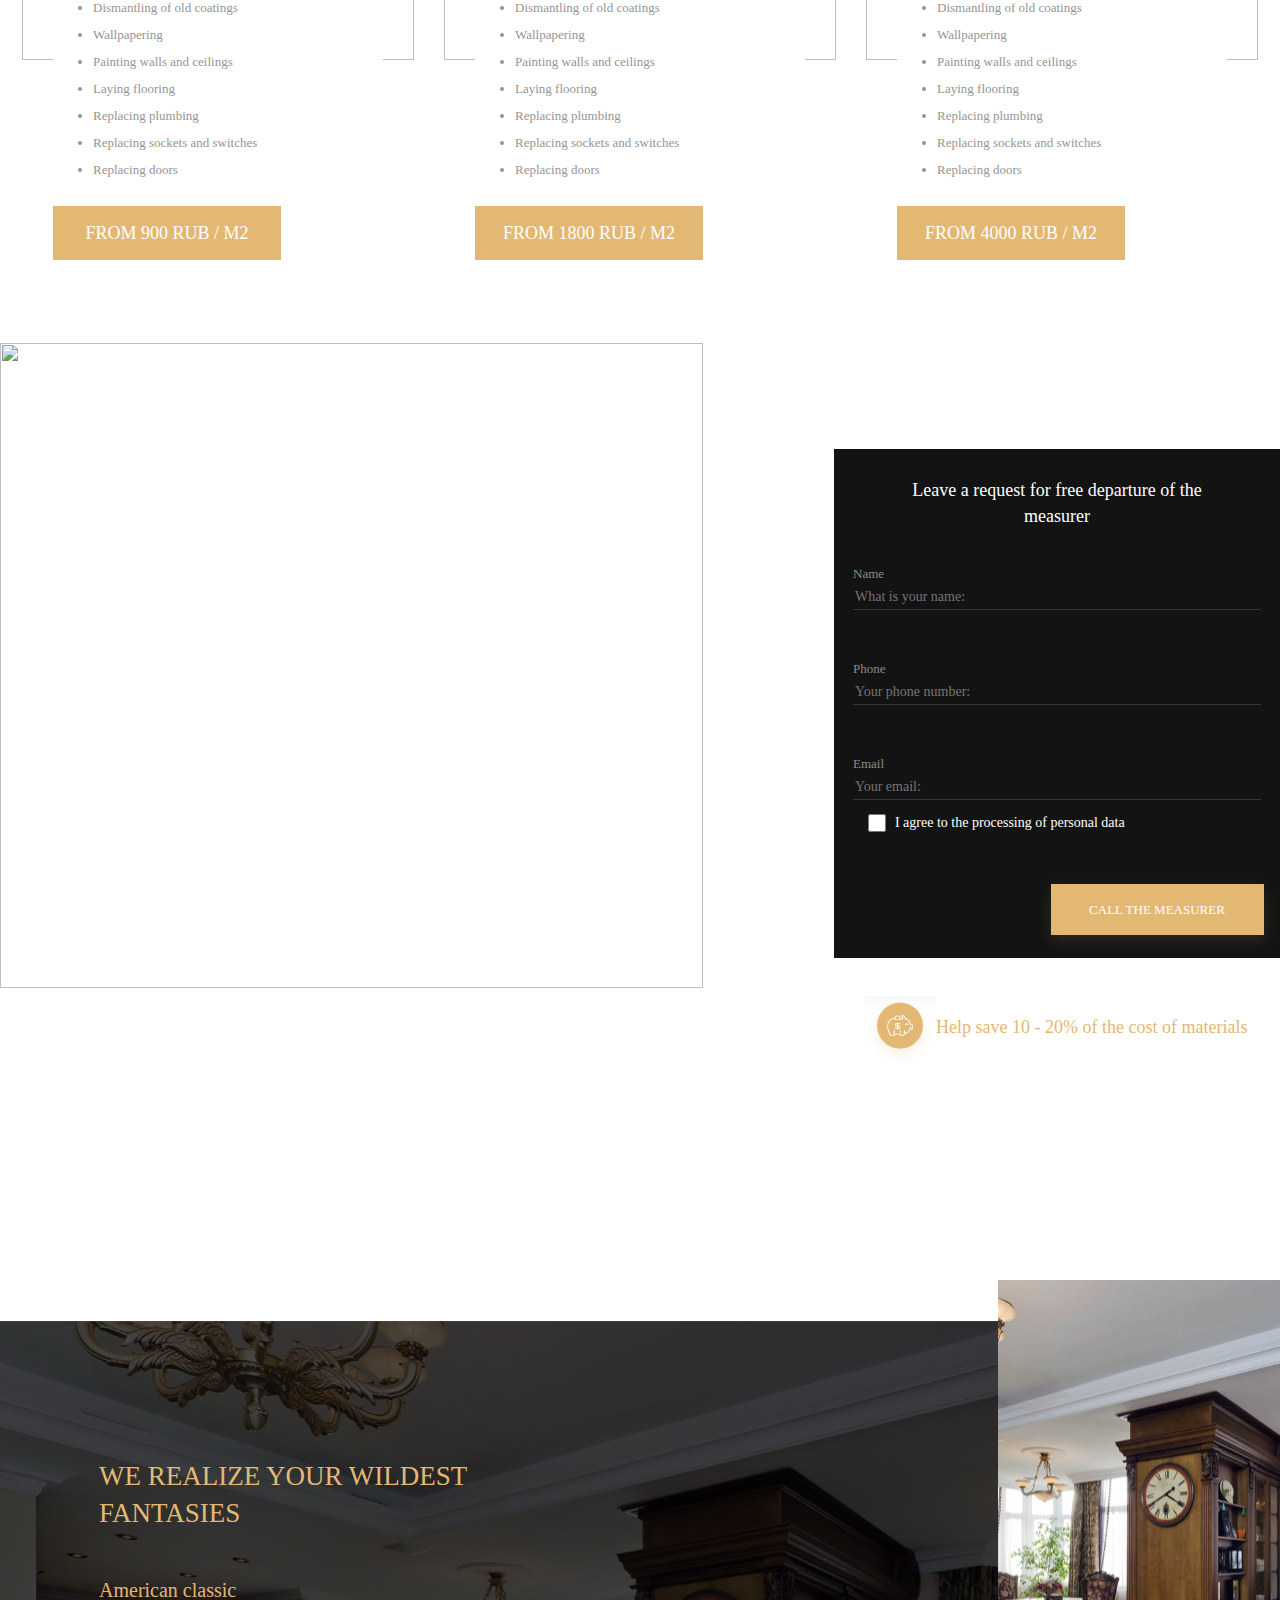
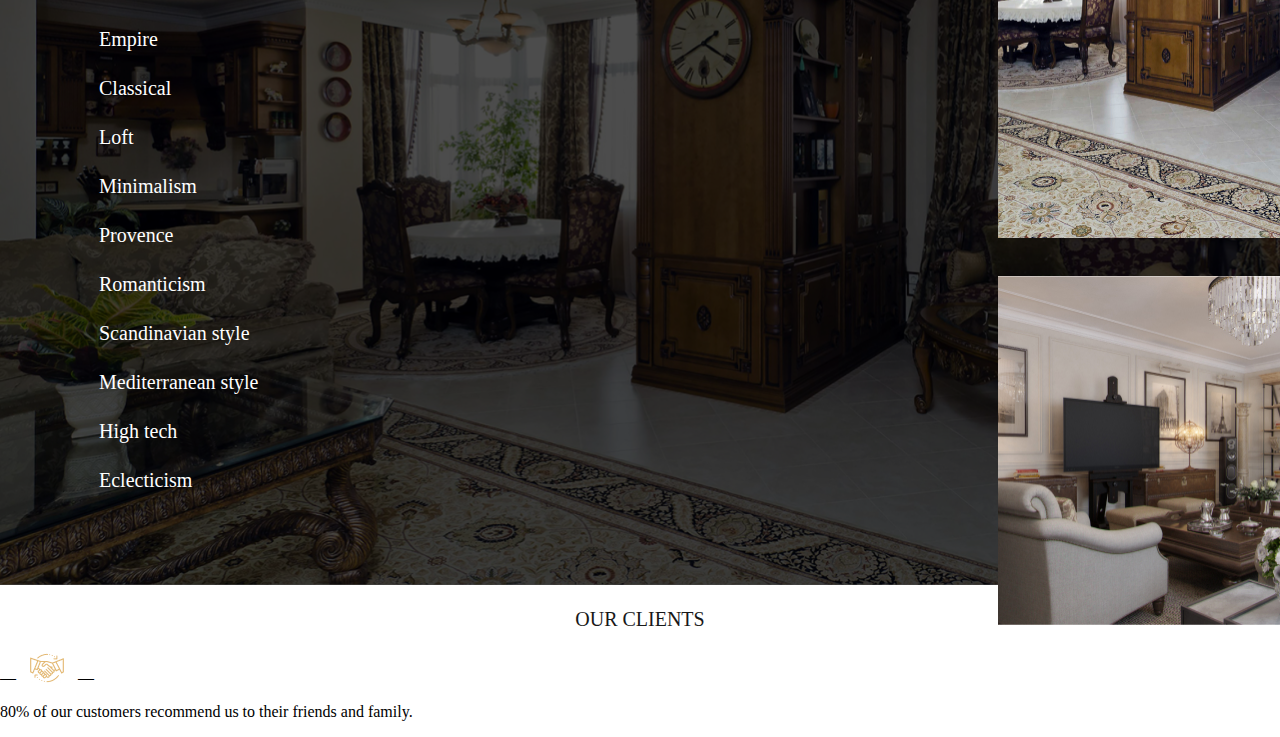
==== commit 51591ace: "хуета с гридами" ====
--- a/laba/index.html
+++ b/laba/index.html
@@ -235,6 +235,18 @@
                 <img src="images/image 5 (4).jpg">
             </div>
         </section>
+
+        <section class="sieben">
+            <p class="psieben">our clients</p>
+            <div class="">
+                <span>&mdash;</span>
+                <img src="images/Group 43.jpg" class="onlymargin">
+                <span>&mdash;</span>
+            </div>
+            <p class="">80% of our customers recommend us to their
+                friends and family.</p>
+            
+        </section>
     </main>
 </body>
 </html>--- a/laba/styles/style.css
+++ b/laba/styles/style.css
@@ -566,7 +566,6 @@
     margin-top: 242px;
     background-image: url('../images/image 5.jpg');
     background-size: cover;
-    width: 1440px;
     height: 864px;
     position: relative;
     display: flex;
@@ -586,7 +585,7 @@
     position: relative;    
     display: flex;
     flex-direction: column;
-    z-index: 3;
+    z-index: 1;
     left: 99px;
     top: 137px;
 }
@@ -657,4 +656,25 @@
     top: 200px;
     width: 354px;
     height: 624.88px;
-}+}
+
+.sieben {
+
+}
+.psieben {
+    font-family: 'Yeseva One';
+    font-style: normal;
+    font-weight: 400;
+    font-size: 20px;
+    line-height: 28px;
+    text-align: center;
+    text-transform: uppercase;
+    color: #181818;
+}
+
+
+
+
+
+
+
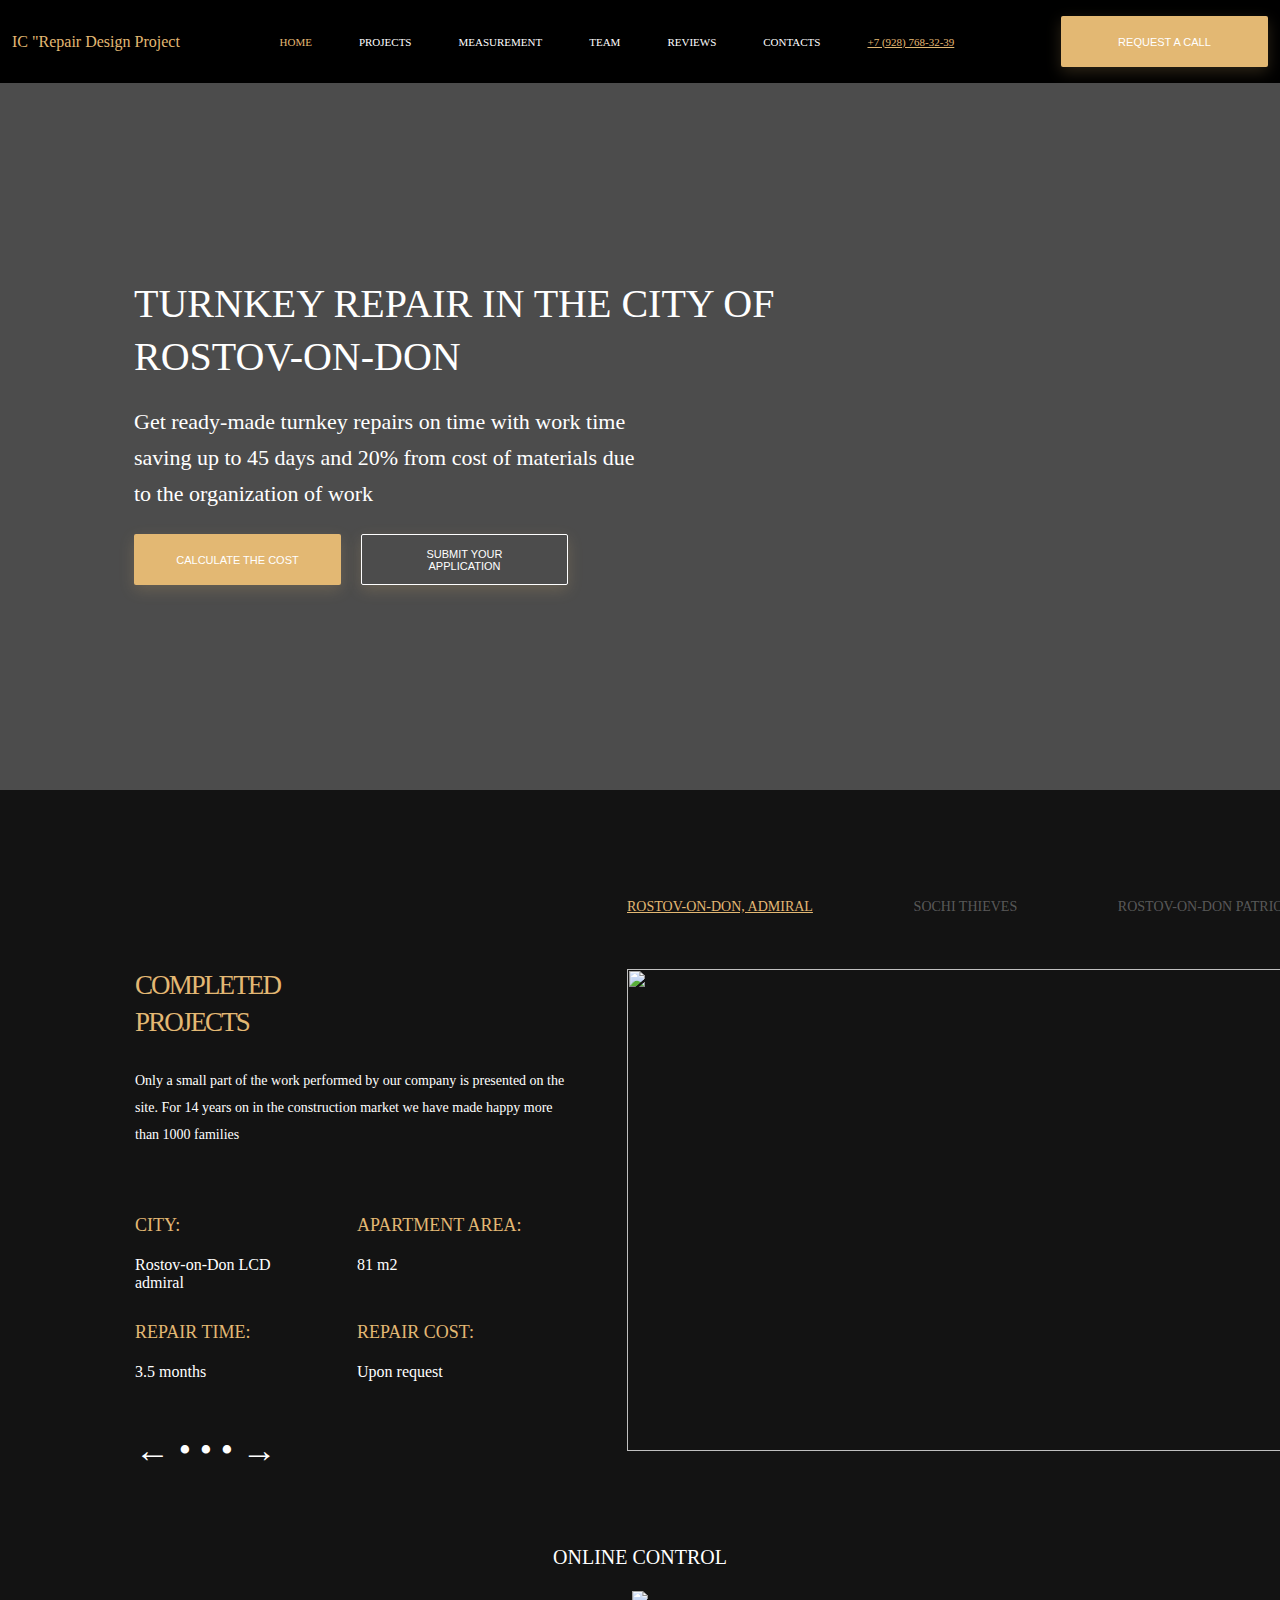
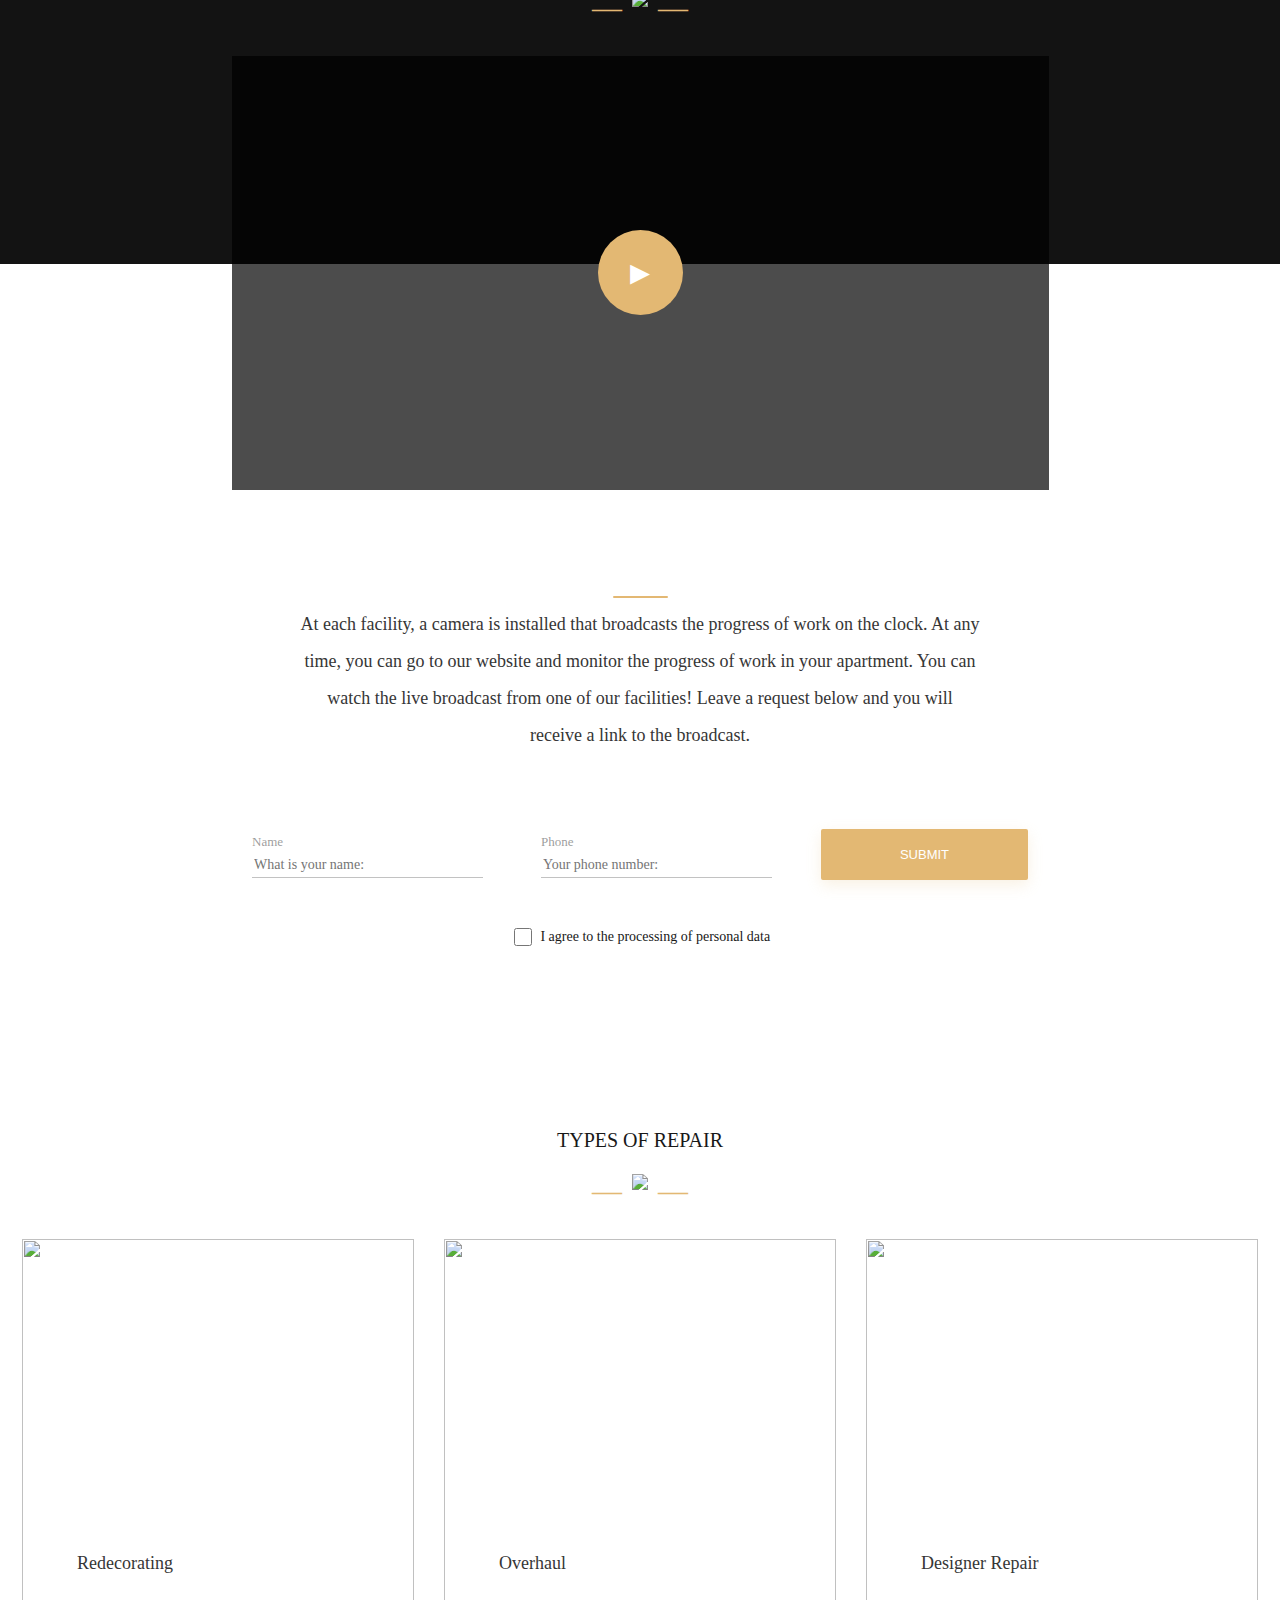
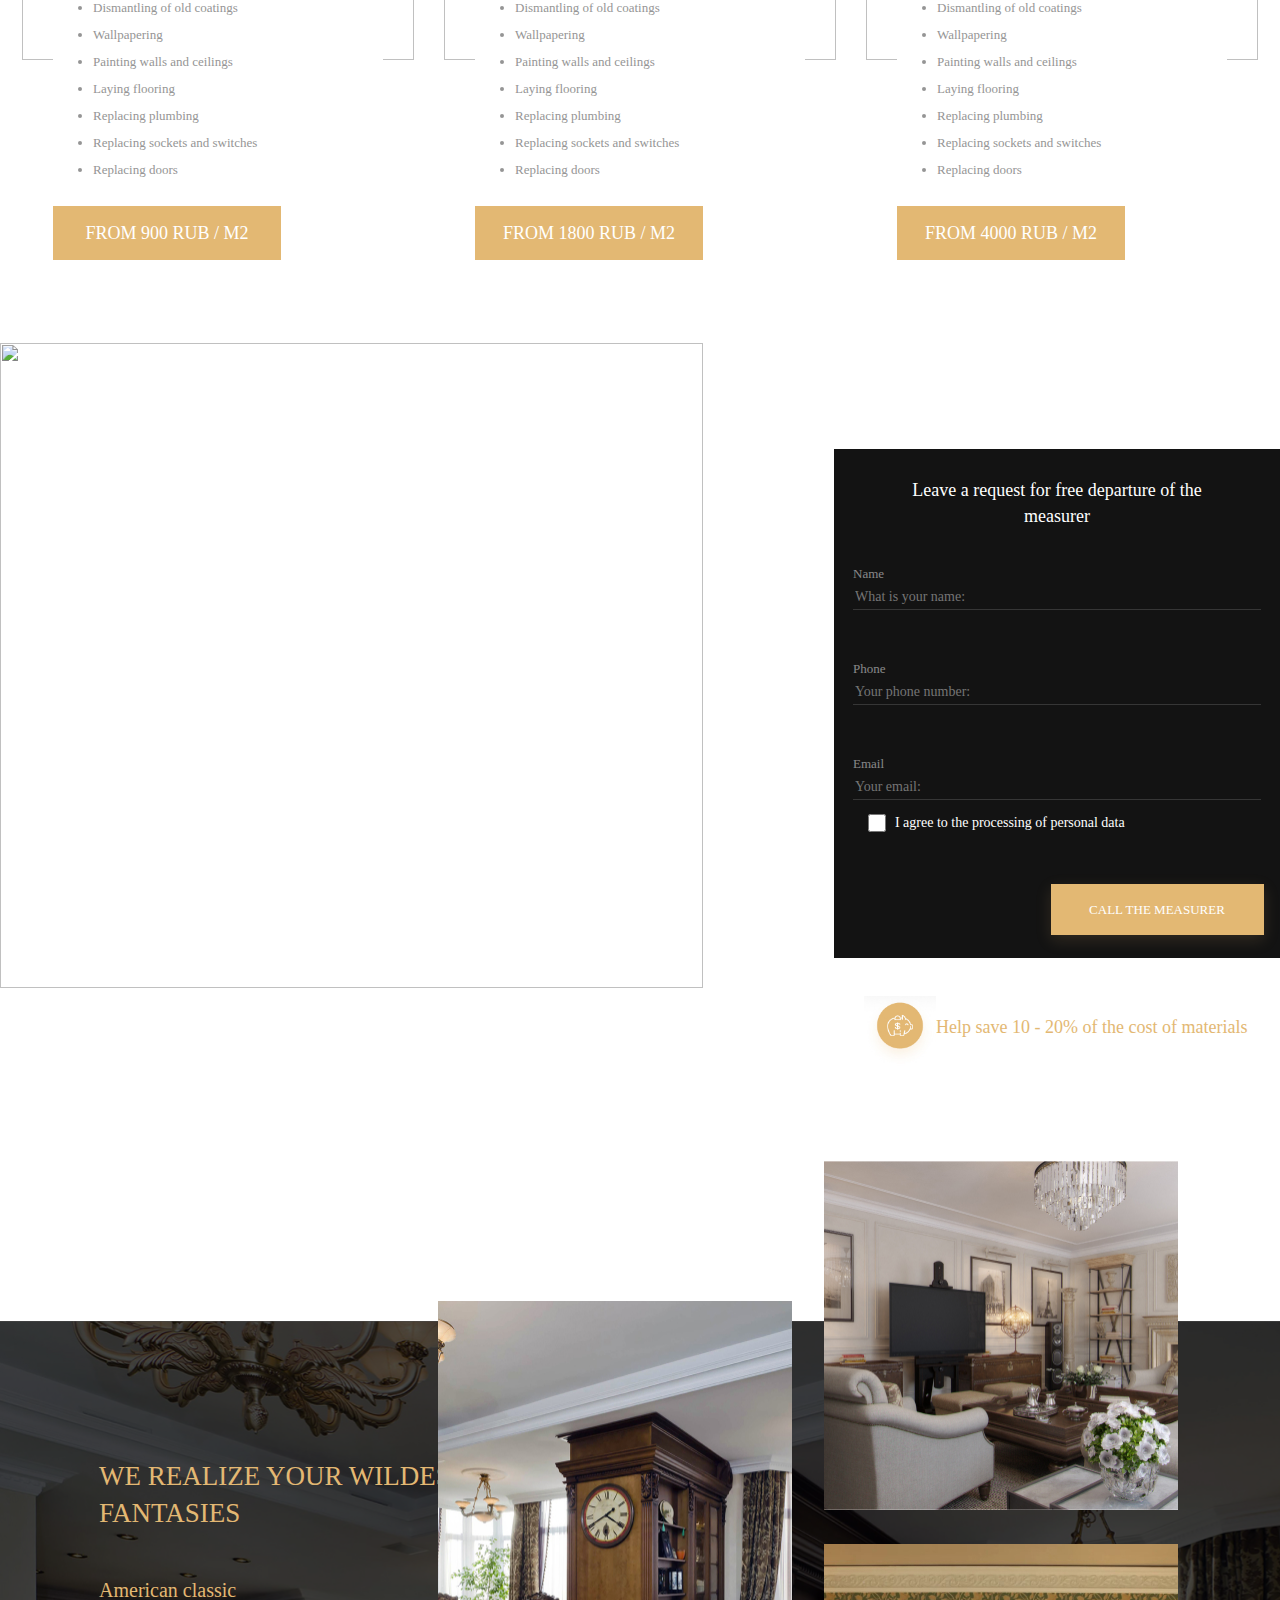
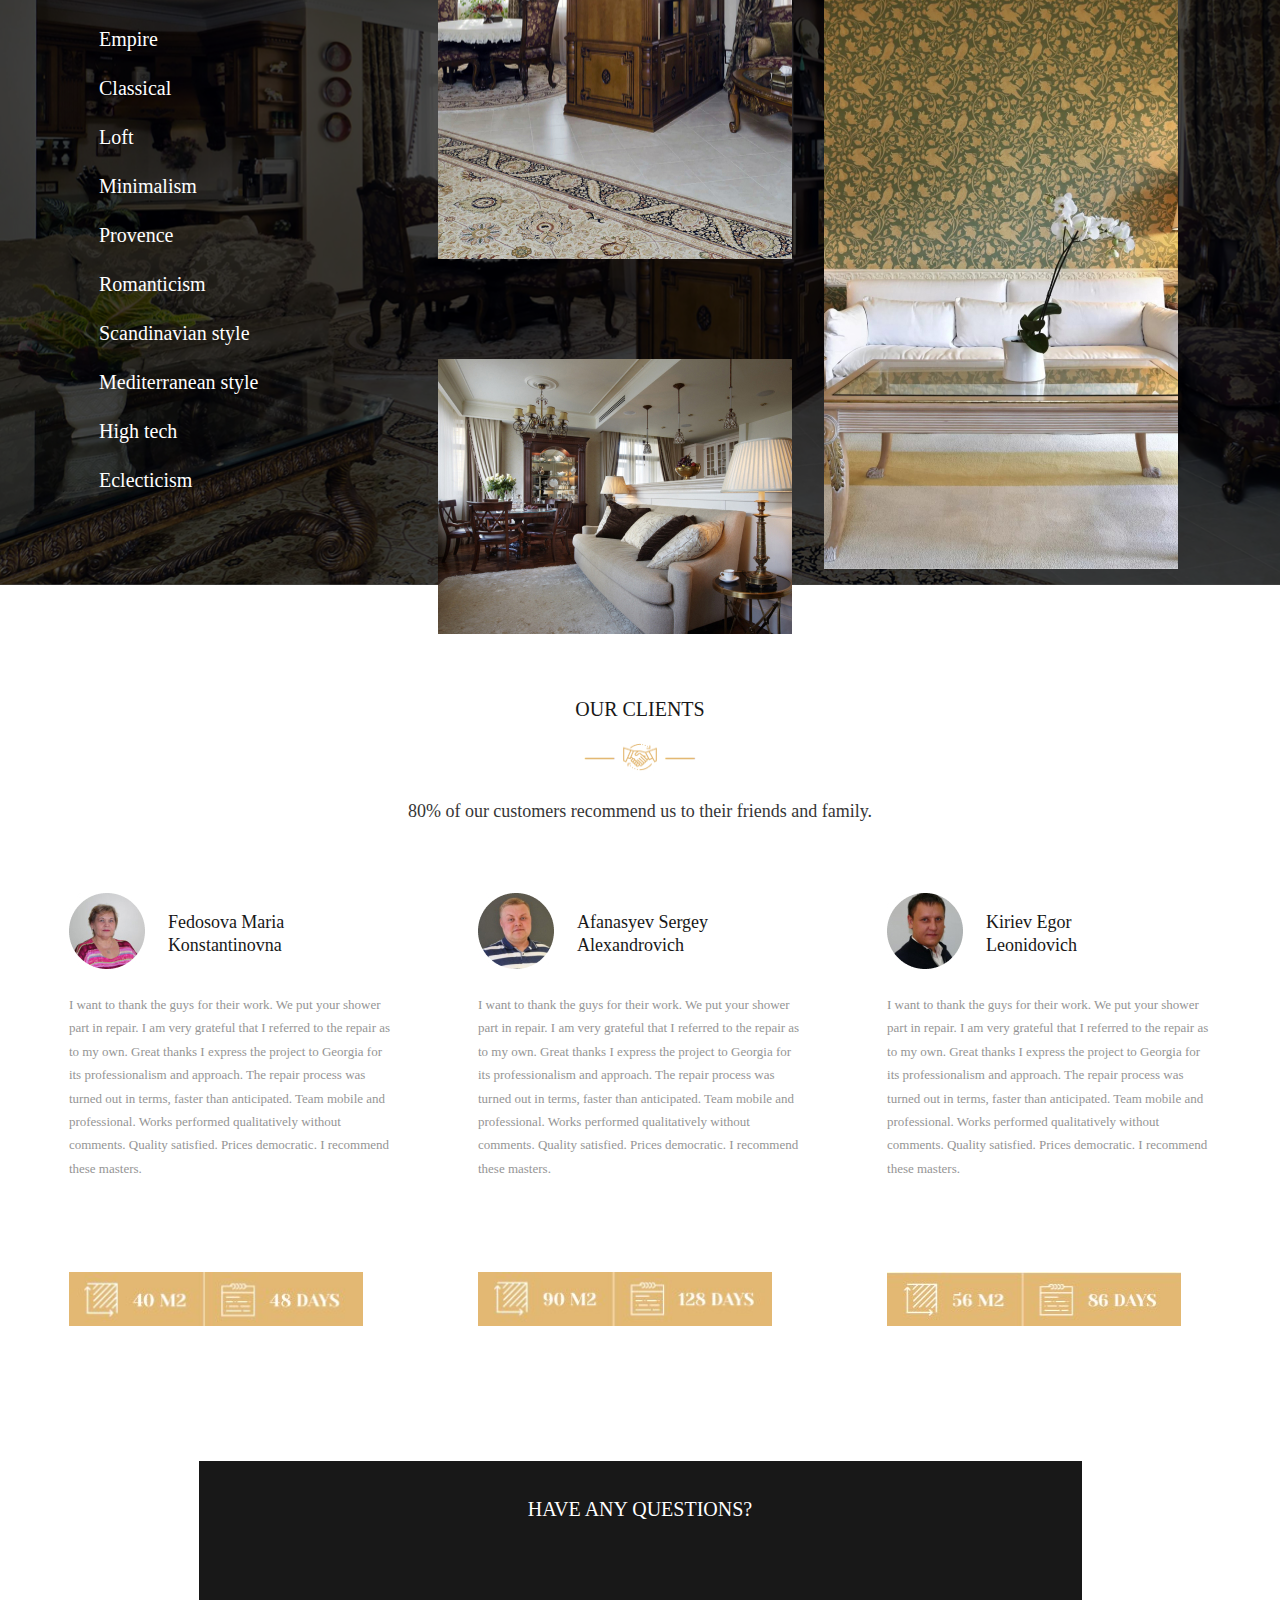
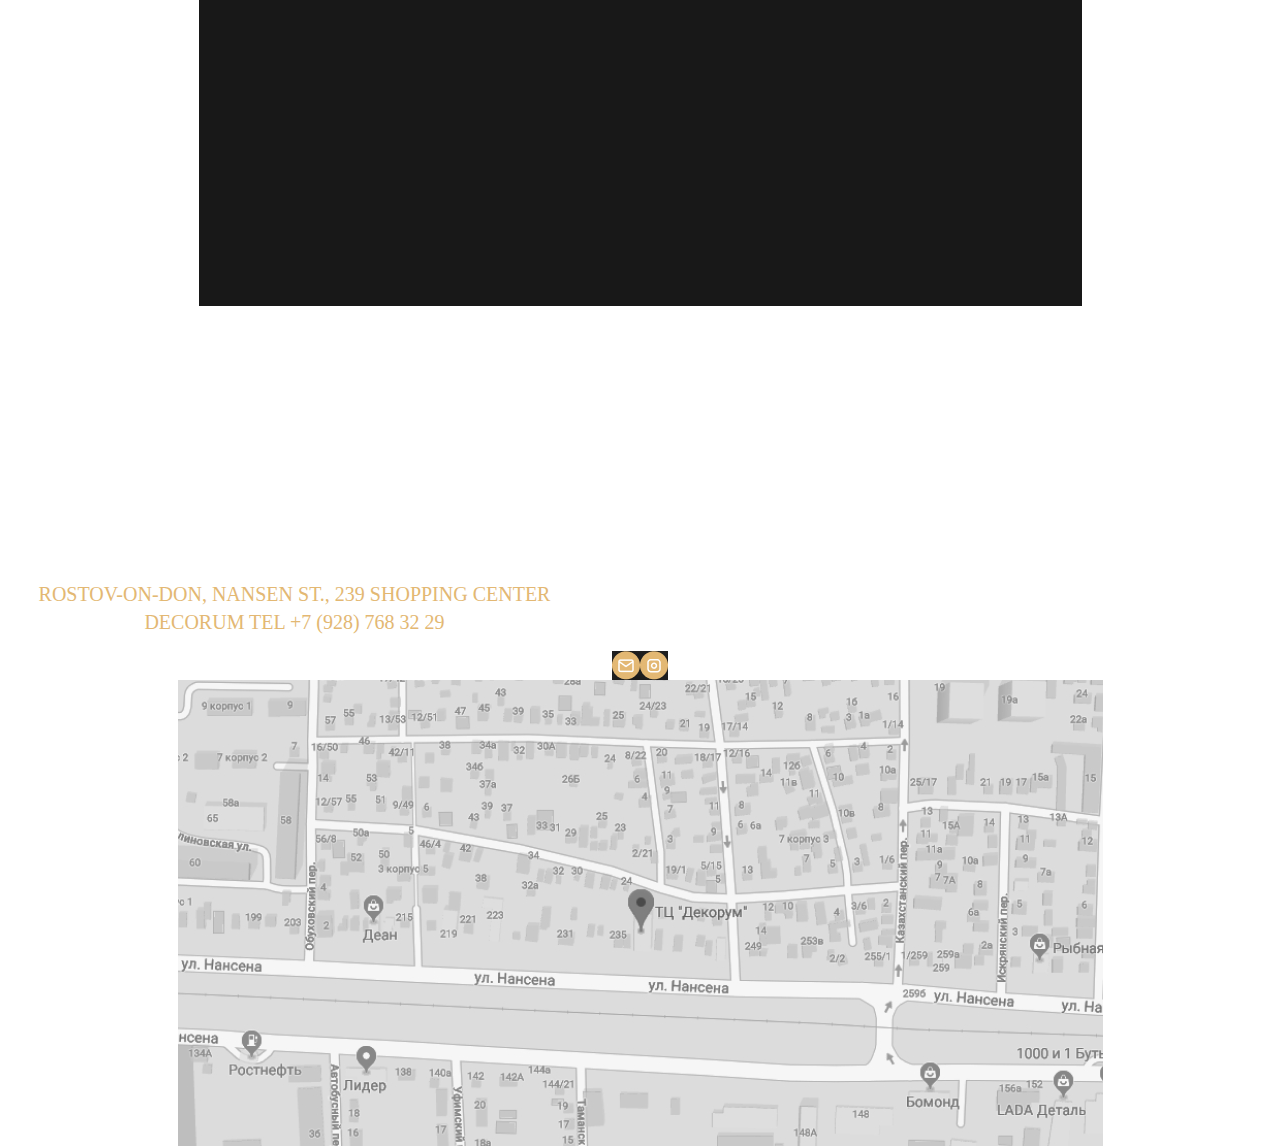
==== commit 73317171: "предпос ледние фреймы" ====
--- a/laba/index.html
+++ b/laba/index.html
@@ -238,14 +238,67 @@
 
         <section class="sieben">
             <p class="psieben">our clients</p>
-            <div class="">
+            <div class="symbols">
                 <span>&mdash;</span>
-                <img src="images/Group 43.jpg" class="onlymargin">
+                <img src="images/Group 43.jpg">
                 <span>&mdash;</span>
             </div>
-            <p class="">80% of our customers recommend us to their
+            <div class="fordisplay">
+                <p class="zweipsieben">80% of our customers recommend us to their
                 friends and family.</p>
-            
+            </div>
+            <div class="portfolio">
+                <div class="portret">
+                    <div class="foto">
+                        <img src="images/image 5 (5).jpg" class="imgsieben">
+                        <p class="dreipsieben">Fedosova Maria Konstantinovna</p>
+                    </div>
+                    <p class="vierpsieben">I want to thank the guys for their work. We put your shower part in repair. I am very grateful that I referred to the repair as to my own. Great thanks I express the project 
+                        to Georgia for its professionalism and approach.
+                        The repair process was turned out in terms, faster than anticipated. Team mobile and professional. Works performed qualitatively without comments. Quality satisfied. Prices democratic. I recommend these masters.</p>
+                    <button class="buttonsieben"><img src="images/Rectangle 4.22 (3).jpg"></button>
+                </div>
+                <div class="portret">
+                    <div class="foto">
+                        <img src="images/image 6 (1).jpg" class="imgsieben">
+                        <p class="dreipsieben">Afanasyev Sergey Alexandrovich</p>
+                    </div>
+                    <p class="vierpsieben">I want to thank the guys for their work. We put your shower part in repair. I am very grateful that I referred to the repair as to my own. Great thanks I express the project 
+                        to Georgia for its professionalism and approach.
+                        The repair process was turned out in terms, faster than anticipated. Team mobile and professional. Works performed qualitatively without comments. Quality satisfied. Prices democratic. I recommend these masters.</p>
+                    <button class="buttonsieben"><img src="images/Rectangle 4.22 (4).jpg"></button>
+                </div>
+                <div>
+                    <div class="foto">
+                        <img src="images/image 6 (2).jpg" class="imgsieben">
+                        <p class="dreipsieben">Kiriev Egor Leonidovich</p>
+                    </div>
+                    <p class="vierpsieben">I want to thank the guys for their work. We put your shower part in repair. I am very grateful that I referred to the repair as to my own. Great thanks I express the project 
+                        to Georgia for its professionalism and approach.
+                        The repair process was turned out in terms, faster than anticipated. Team mobile and professional. Works performed qualitatively without comments. Quality satisfied. Prices democratic. I recommend these masters.</p>
+                    <button class="buttonsieben"><img src="images/Rectangle 4.22 (5).jpg"></button>
+                </div>
+            </div>
+        </section>
+
+
+        <section class="acht">
+            <div class="divacht">
+                <p class="pacht">have any questions?</p>
+            </div>
+        </section>
+
+
+        <section class="neun">
+            <p class="pneun">Rostov-on-Don, Nansen St., 239 Shopping Center
+                Decorum Tel +7 (928) 768 32 29</p>
+            <div class="foto2">
+                <img src="images/Group 3.jpg">
+                <img src="images/Group 4.jpg">
+            </div>
+            <div class="imgneun">
+                <img src="images/image 7.1.jpg">
+            </div>
         </section>
     </main>
 </body>
--- a/laba/styles/style.css
+++ b/laba/styles/style.css
@@ -543,8 +543,8 @@
     margin-left: 200px;
 }
 img[src="images/Group.jpg"] {
-width: 72px;
-height: 72px;
+    width: 72px;
+    height: 72px;
 }
 .zweipfive {
     width: 344px;
@@ -625,41 +625,53 @@
 }
 
 .images {
-   position: relative;
-   z-index: 2;
-}
-img[src="images/image 5 (1).jpg"] {
     position: absolute;
-    left: 587px;
-    right: 499px;
-    top: -41px;
-    width: 354px;
-    height: 557.88px;
-}
-img[src="images/image 5 (2).jpg"] {
-    position: absolute;
-    left: 587px;
-    top: 555px;
-    width: 354px;
-    height: 349px;
-}
-img[src="images/image 5 (3).jpg"] {
-    position: absolute;
-    left: 984px;
-    top: -112px;
-    width: 354px;
-    height: 275px;
-}
-img[src="images/image 5 (4).jpg"] {
-    position: absolute;
-    left: 984px;
-    top: 200px;
-    width: 354px;
-    height: 624.88px;
-}
+    z-index: 2;
+    display: grid;
+    grid-template-columns: auto auto;
+    right: 0;
+    top: -20px;
+    column-gap: 2rem;
+    margin-right: 102px;
+ }
+ img[src="images/image 5 (1).jpg"] {
+     width: 354px;
+     height: 557.88px;
+ }
+ img[src="images/image 5 (2).jpg"] {
+     /* position: absolute;
+     left: 587px;
+     top: 555px; */
+     width: 354px;
+     height: 349px;
+     margin-top:-140px;
+ 
+ }
+ img[src="images/image 5 (3).jpg"] {
+     width: 354px;
+     height: 275px;
+     margin-top: 100px;
+ }
+ img[src="images/image 5 (4).jpg"] {
+     width: 354px;
+     height: 624.88px;
+     margin-top: -315px;
+ }
+
+
+
 
 .sieben {
-
+    margin-top: 110px;
+    display: flex;
+    flex-direction: column;
+    justify-content: center;
+}
+.fordisplay {
+    display: flex;
+    justify-content: center;
+    margin-top: 0px;
+    margin-bottom: 39px;
 }
 .psieben {
     font-family: 'Yeseva One';
@@ -670,11 +682,163 @@
     text-align: center;
     text-transform: uppercase;
     color: #181818;
-}
-
-
-
-
-
-
-
+    margin: 0px;
+}
+.symbols {
+    color: #E3B873;
+    display: flex;
+    align-items: center;
+    font-size: 29px;
+    display: flex;
+    justify-content: center;
+    margin-top: 17px;
+    margin-bottom: 24px;
+}
+img[src="images/Group 43.jpg"] {
+    width: 33.72px;
+    height: 28px;
+    margin-left: 9px;
+    margin-right: 9px;
+}
+.zweipsieben {
+    font-family: 'Nunito Sans';
+    font-style: normal;
+    font-weight: 400;
+    font-size: 18px;
+    line-height: 29px;
+    text-align: center;
+    color: #363636;
+    width: 476px;
+    height: 57px;
+    margin: 0;
+}
+.portfolio {
+    display: flex;
+    flex-direction: row;
+    justify-content: center;
+}
+.portret {
+    margin-right: 85px;
+    margin-bottom: 0px;
+}
+.foto {
+    display: flex;
+    flex-direction: row;
+}
+.imgsieben {
+    margin: 0;
+    width: 76px;
+    height: 76px;
+    margin-right: 23px;
+}
+.dreipsieben {
+    font-family: 'Yeseva One';
+    font-style: normal;
+    font-weight: 400;
+    font-size: 18px;
+    line-height: 23px;
+    color: #181818;
+    width: 178px;
+    height: 42px;
+}
+.vierpsieben {
+    font-family: 'Nunito Sans';
+    font-style: normal;
+    font-weight: 400;
+    font-size: 13px;
+    line-height: 180%;
+    color: #959595;
+    width: 324.08px;
+    height: 216px;
+    margin-top: 22px;
+    margin-bottom: 63px;
+}
+.buttonsieben {
+    margin: 0px;
+    width: 293.75px;
+    height: 54px;
+    padding: 0;
+    border: 0;
+}
+img[src="images/Rectangle 4.22 (3).jpg"] {
+    width: 293.75px;
+    height: 54px;
+}
+img[src="images/Rectangle 4.22 (4).jpg"] {
+    width: 293.75px;
+    height: 54px;
+}
+img[src="images/Rectangle 4.22 (5).jpg"] {
+    width: 293.75px;
+    height: 54px;
+}
+
+.acht {
+    display: flex;
+    justify-content: center;
+    margin-top: 131px;
+}
+.divacht {
+    width: 883px;
+    height: 445px;
+    background-color: #181818;
+}
+.pacht {
+    font-family: 'Yeseva One';
+    font-style: normal;
+    font-weight: 400;
+    font-size: 20px;
+    line-height: 28px;
+    text-align: center;
+    text-transform: uppercase;
+    color: #FFFFFF;
+    margin-top: 34px;
+}
+
+.neun {
+    display: flex;
+    flex-direction: column;
+    justify-content: center;
+}
+.pneun {
+    margin-top: 274px;
+    font-family: 'Yeseva One';
+    font-style: normal;
+    font-weight: 400;
+    font-size: 20px;
+    line-height: 28px;
+    text-align: center;
+    text-transform: uppercase;
+    color: #E3B873;
+    width: 589px;
+    height: 51px;
+}
+.foto2 {
+    display: flex;
+    justify-content: center;
+}
+img [src="images/Group 3.jpg"] {
+    width: 28px;
+    height: 28px;
+    margin-right: 15px;
+}
+img [src="images/Group 4.jpg"] {
+    width: 28px;
+    height: 28px;
+}
+.imgneun {
+    display: flex;
+    justify-content: center;
+}
+img [src="images/image 7.1.jpg"] {
+    width: 925px;
+    height: 465px;
+}
+
+
+
+
+
+
+
+
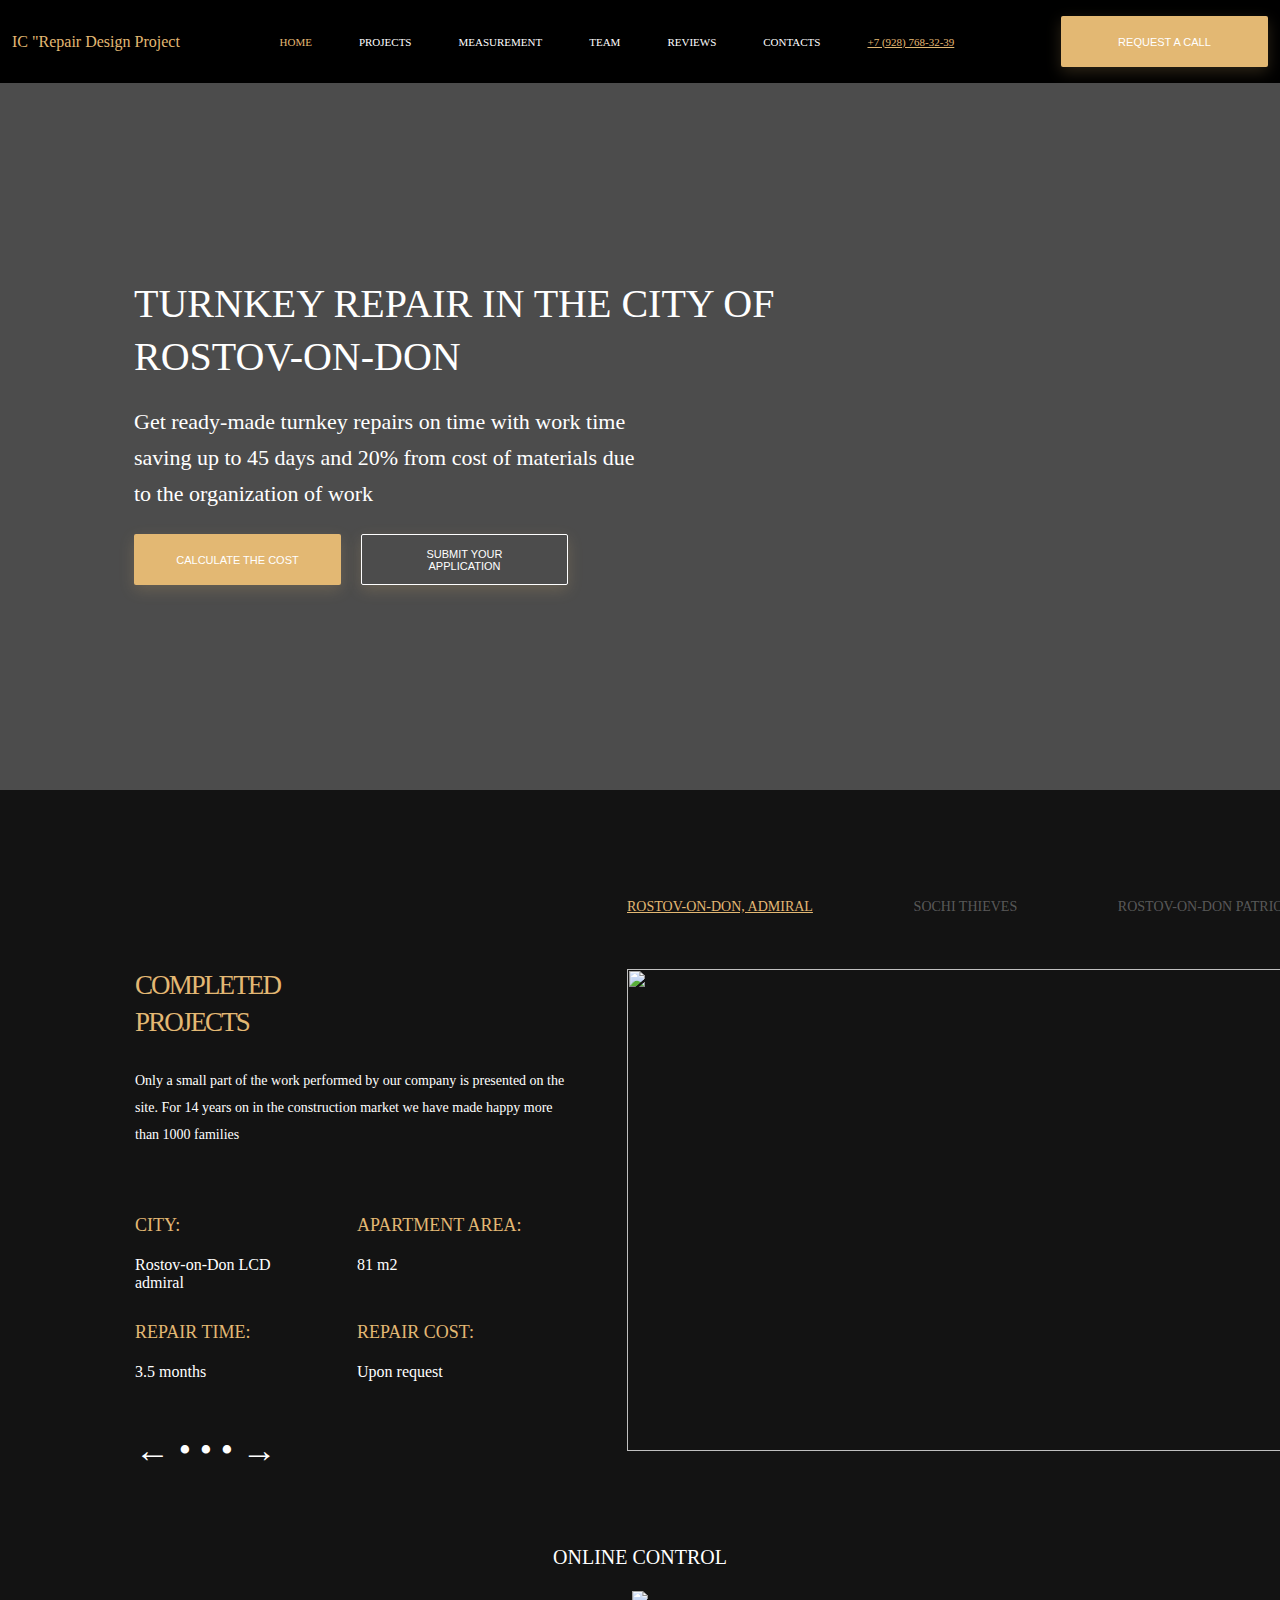
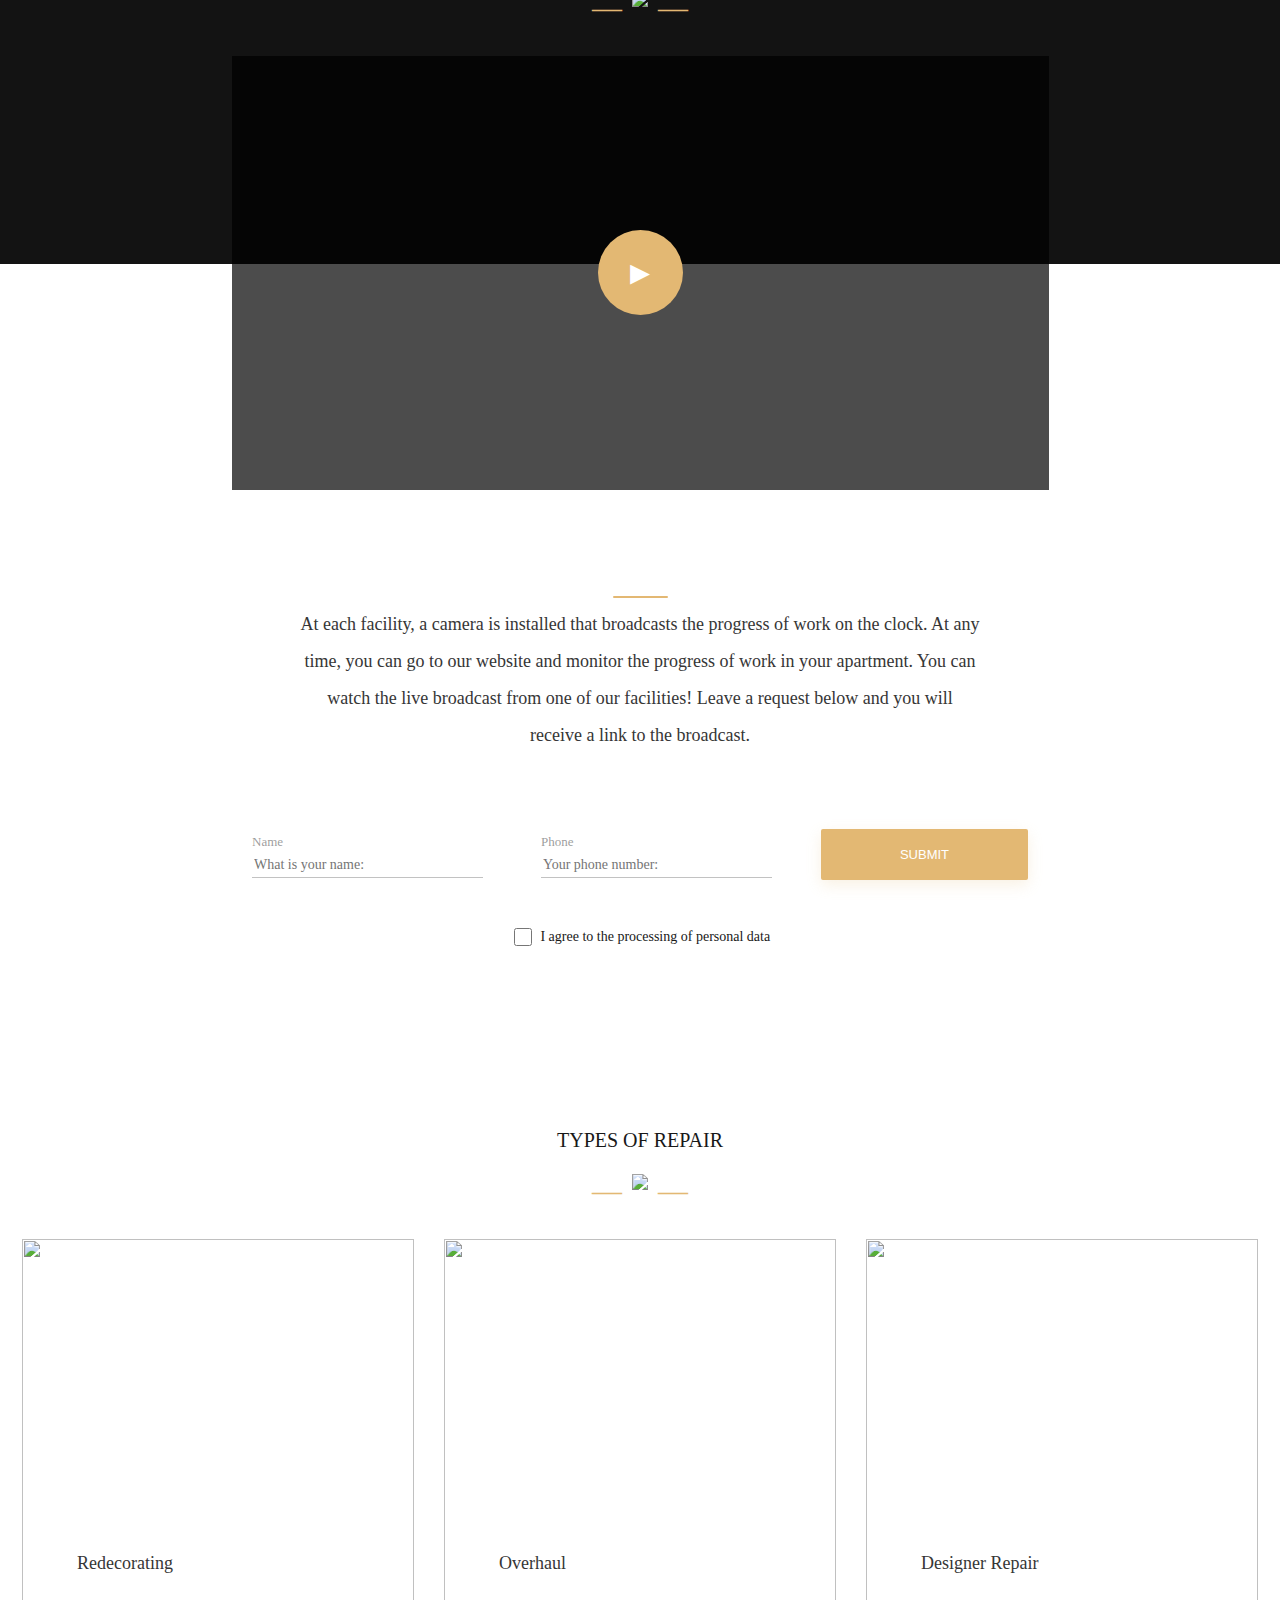
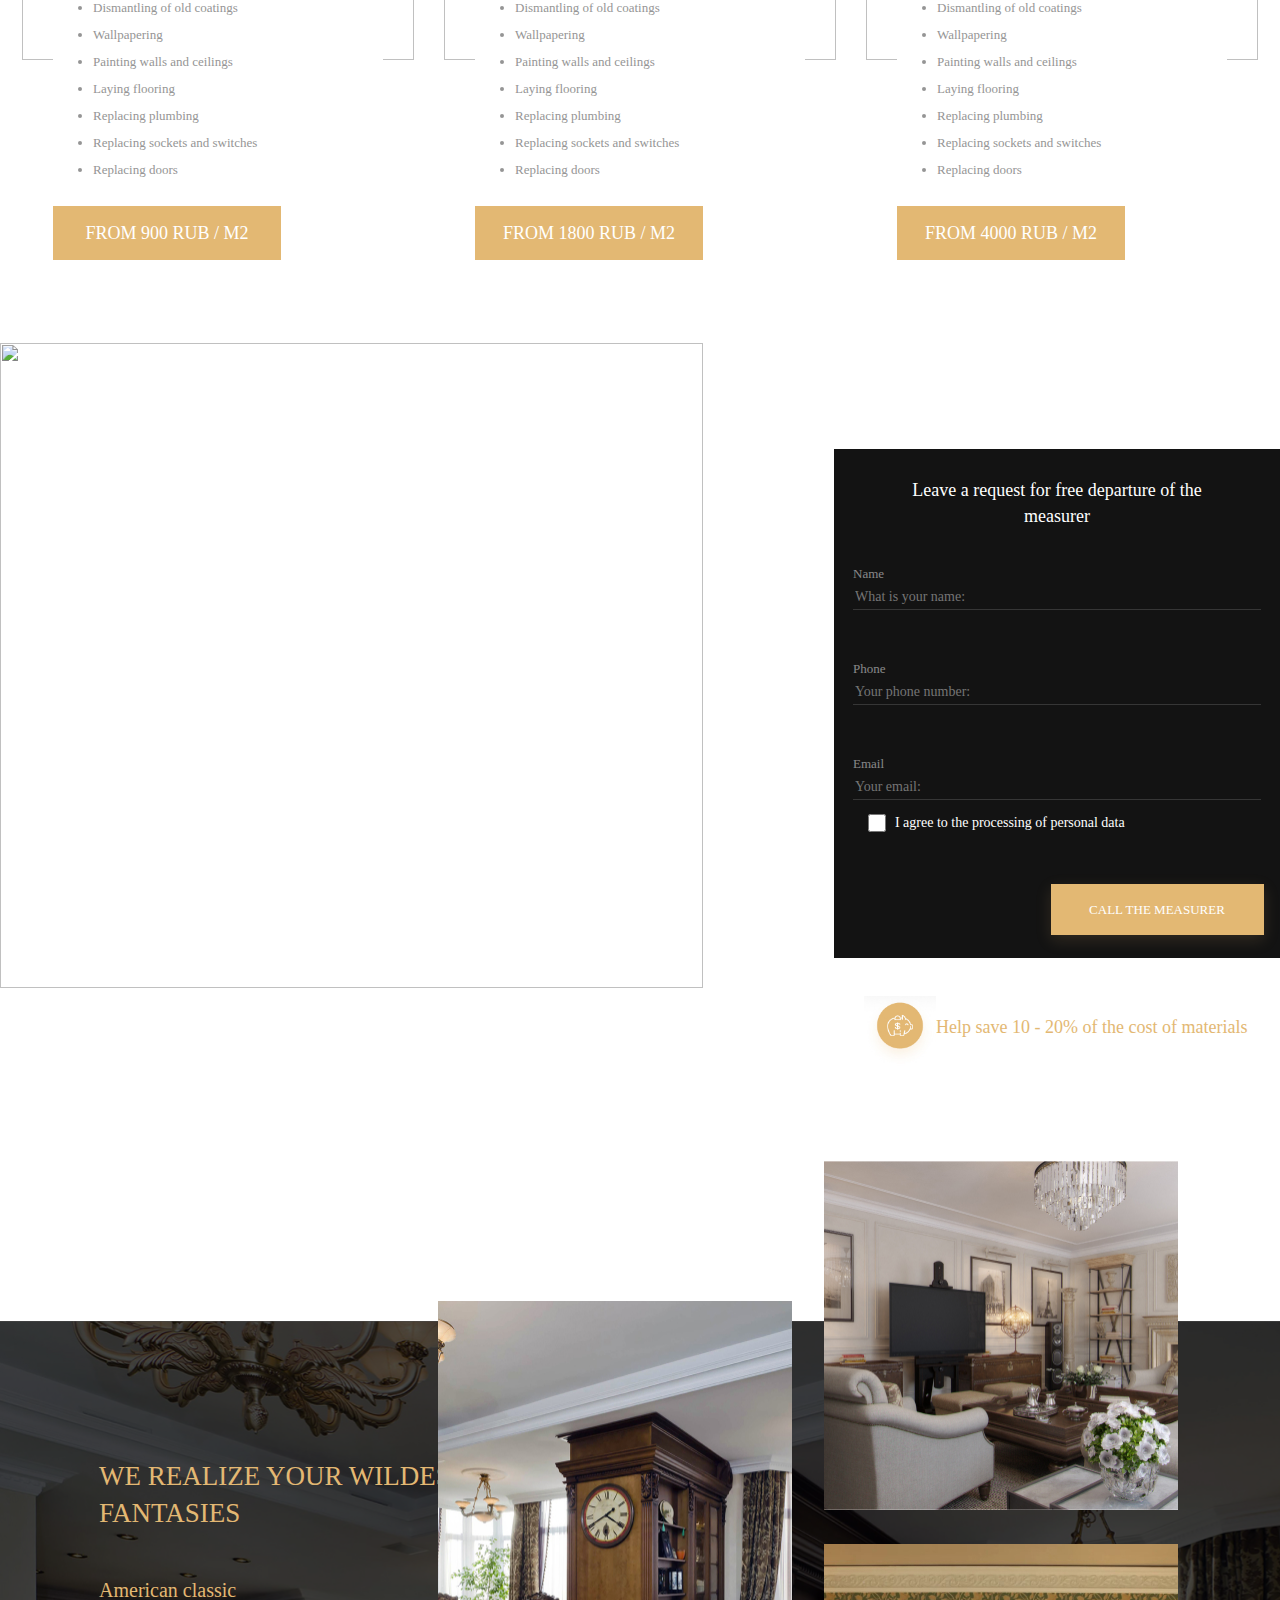
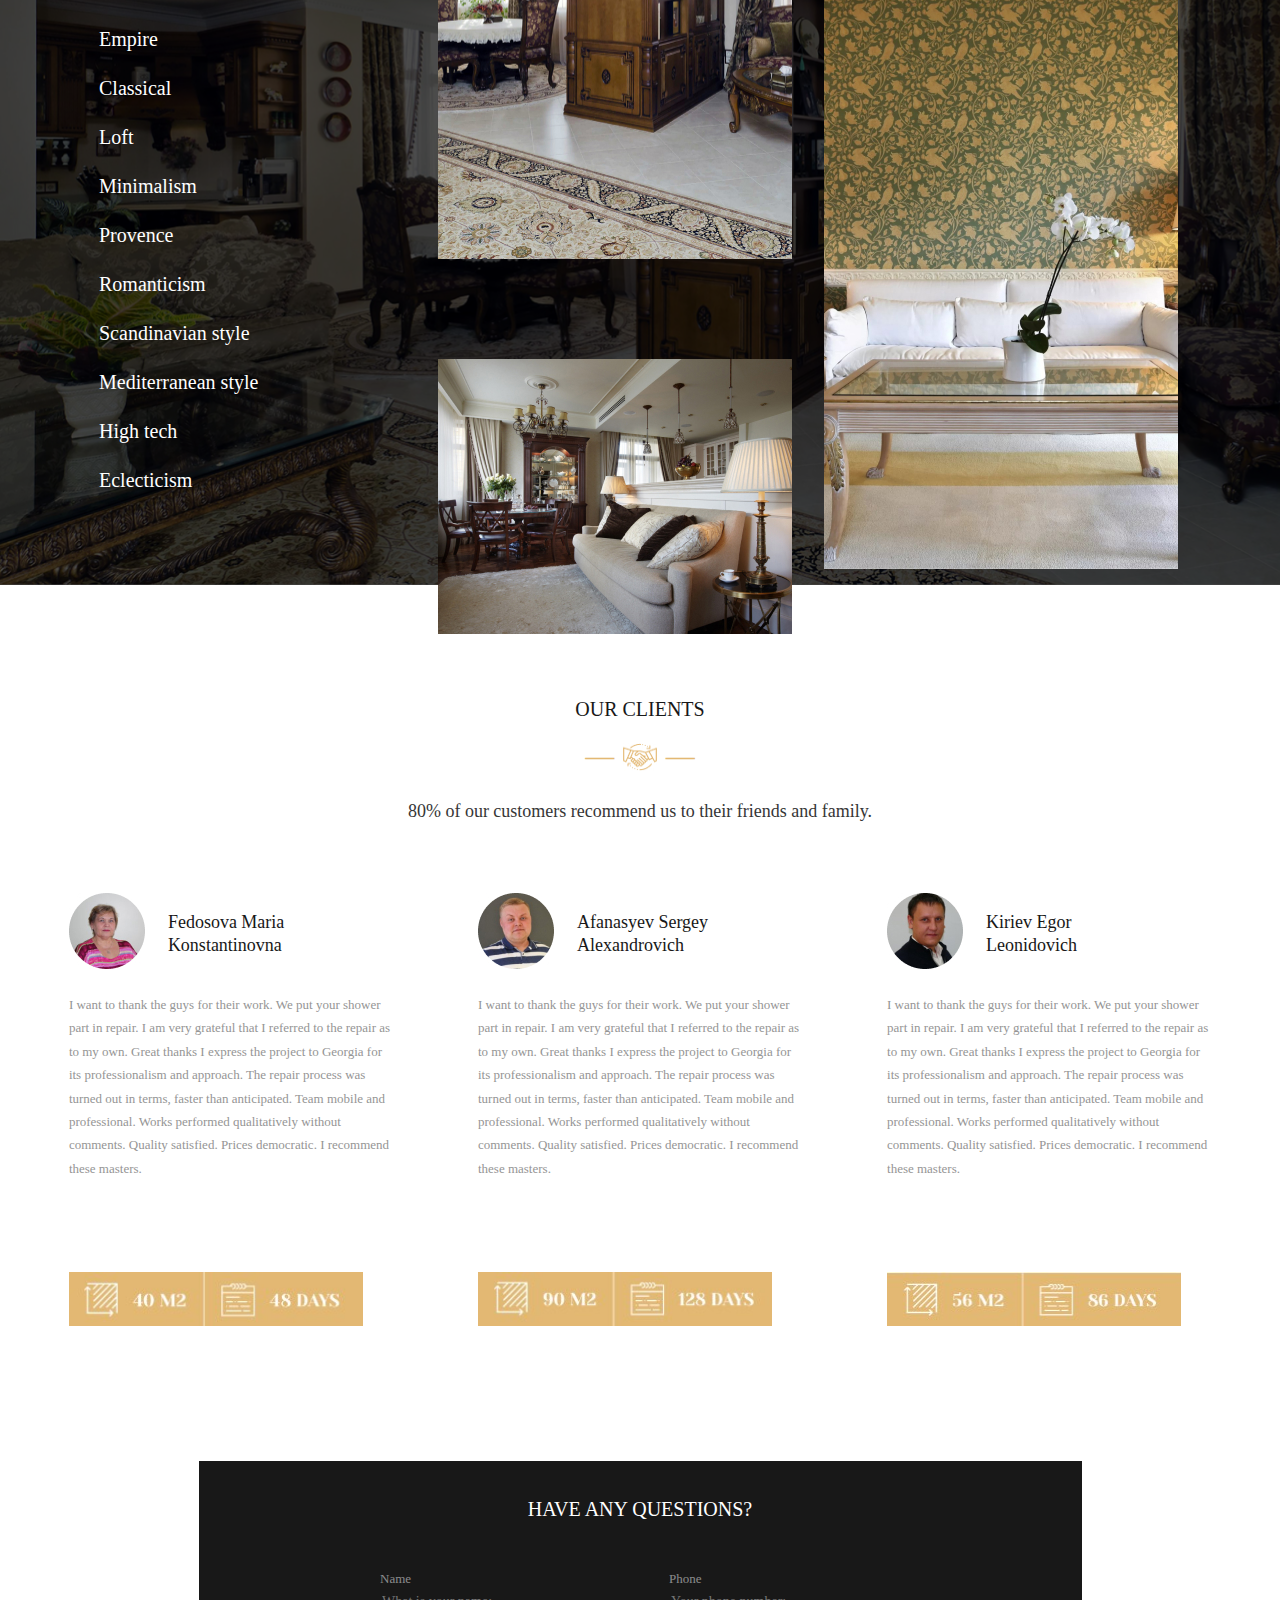
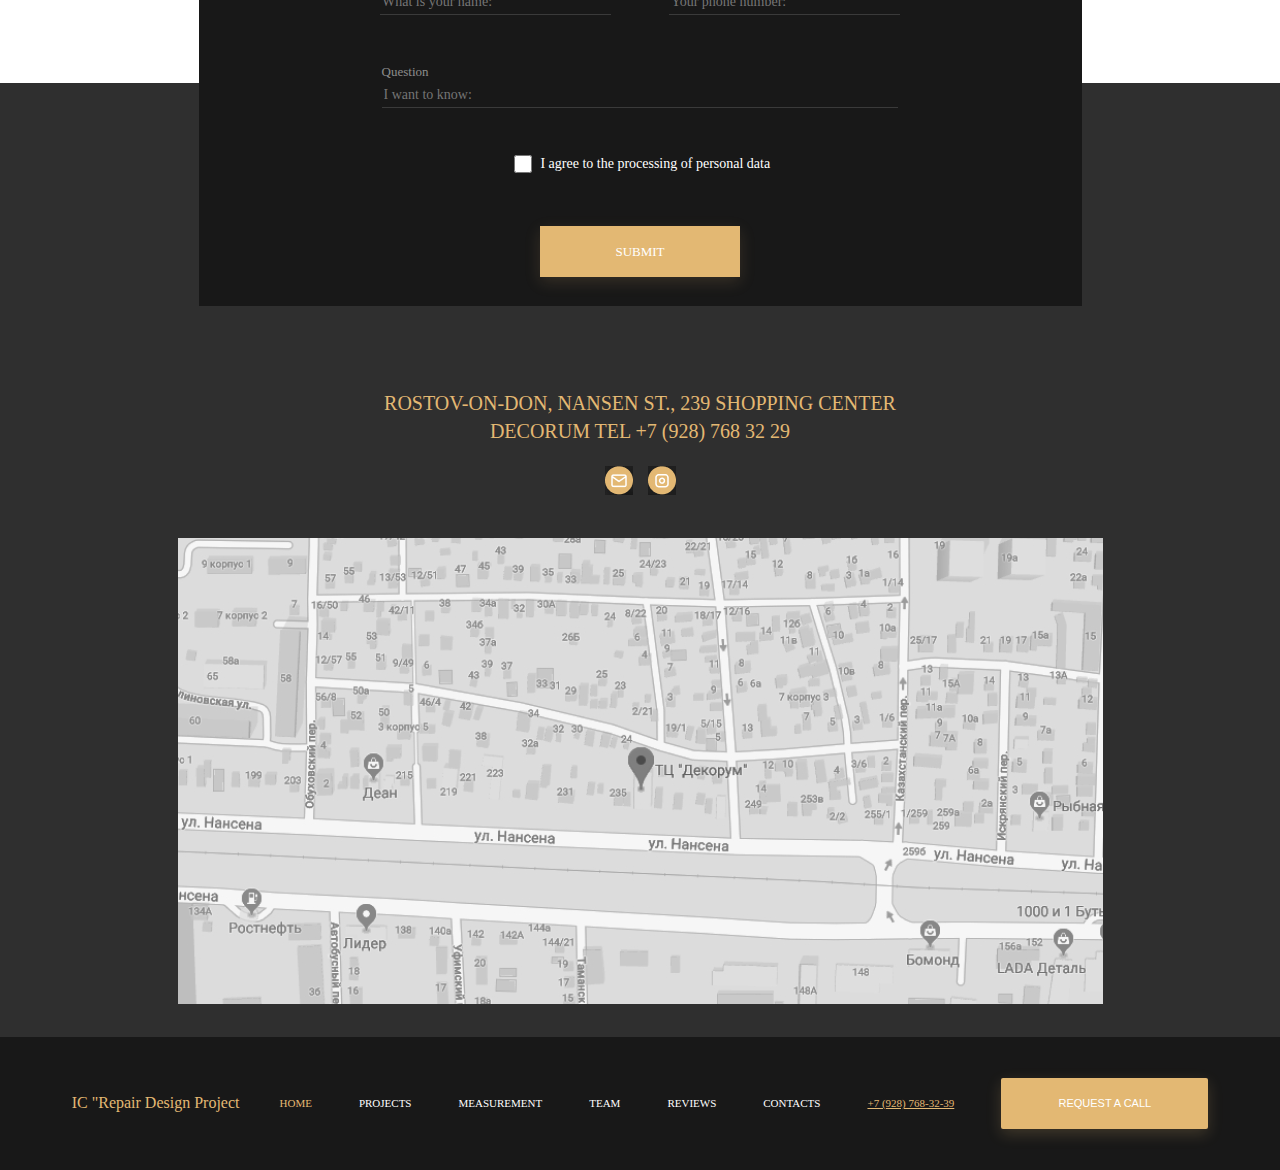
==== commit 821ca70d: "gthdsq" ====
--- a/laba/index.html
+++ b/laba/index.html
@@ -29,6 +29,7 @@
     </header>
     <main>
         <section class="hero">
+            <div class="napolnenie">
             <div class="container hero-container">
                 <h1 class="title">Turnkey Repair in the city of Rostov-on-Don</h1>
                 <p class="font1">Get ready-made turnkey repairs on time with work time saving up to 45 days and 20% from cost of materials due to the organization of work</p>
@@ -36,8 +37,9 @@
                     <button class="button">CALCULATE THE COST</button>
                     <button class="button button_">SUBMIT YOUR APPLICATION</button>
                 </div>
-            </div>
+              </div>
             <div class="hero-overlay"></div>
+            </div>
         </section>
 
         <section class="zwei">
@@ -283,17 +285,39 @@
 
 
         <section class="acht">
-            <div class="divacht">
+            <div class="question">
                 <p class="pacht">have any questions?</p>
+                <div class="line">
+                    <div class="for-label">
+                        <label for="question">Name</label>
+                        <input id="question" placeholder="What is your name:" type="text">
+                    </div>
+                    <div class="for-label">
+                        <label for="question">Phone</label>
+                        <input id="question" placeholder="Your phone number:" type="text">
+                    </div>  
+                </div> 
+                <div class="for_label">
+                    <label for="question-big">Question</label>
+                    <input id="question-big" placeholder="I want to know:" type="text">
+                </div>
+                <div class="soglasie_neun">
+                    <input type="checkbox" class="galochka">
+                    <p class="zweipacht">I agree to the processing of personal data</p>
+                </div>
+                <button class="buttonneun">Submit</button>
             </div>
         </section>
 
 
         <section class="neun">
-            <p class="pneun">Rostov-on-Don, Nansen St., 239 Shopping Center
-                Decorum Tel +7 (928) 768 32 29</p>
+            <div class="neun-overlay"></div>
+            <div class="margin-neun">
+                <p class="pneun">Rostov-on-Don, Nansen St., 239 Shopping Center
+                    Decorum Tel +7 (928) 768 32 29</p>
+            </div>
             <div class="foto2">
-                <img src="images/Group 3.jpg">
+                <img src="images/Group 3.jpg" class="icon">
                 <img src="images/Group 4.jpg">
             </div>
             <div class="imgneun">
@@ -301,5 +325,22 @@
             </div>
         </section>
     </main>
+    <footer>
+        <div class="logo">
+            IC "Repair Design Project
+        </div>
+        <nav>
+            <ul class="header-navigation">
+               <li class="header-navigatoion_item"><a href="#" class="header-navigatoion_link logo">HOME</a></li>
+               <li class="header-navigatoion_item"><a href="#" class="header-navigatoion_link">PROJECTS</a></li>
+               <li class="header-navigatoion_item"><a href="#" class="header-navigatoion_link">MEASUREMENT</a></li>
+               <li class="header-navigatoion_item"><a href="#" class="header-navigatoion_link">TEAM</a></li>
+               <li class="header-navigatoion_item"><a href="#" class="header-navigatoion_link">REVIEWS</a></li>
+               <li class="header-navigatoion_item"><a href="#" class="header-navigatoion_link">CONTACTS</a>
+               <li class="header-navigatoion_item"><span class="header-navigatoion_link logo"><u>+7 (928) 768-32-39</u></span></li>
+            </ul>
+         </nav>
+        <button class="button">Request a call</button>
+    </footer>
 </body>
 </html>--- a/laba/styles/style.css
+++ b/laba/styles/style.css
@@ -773,15 +773,22 @@
     height: 54px;
 }
 
+
+
+
+
 .acht {
     display: flex;
     justify-content: center;
     margin-top: 131px;
 }
-.divacht {
+.question {
     width: 883px;
     height: 445px;
     background-color: #181818;
+    display: flex;
+    flex-direction: column;
+    align-items: center;
 }
 .pacht {
     font-family: 'Yeseva One';
@@ -793,15 +800,126 @@
     text-transform: uppercase;
     color: #FFFFFF;
     margin-top: 34px;
-}
+    margin-bottom: 0px;
+}
+.line {
+    display: flex;
+    flex-direction: row;
+}
+.for-label {
+    width: 231.01px;
+    height: 45px;
+    margin-top: 45px;
+    margin-bottom: 48px;
+    margin-right: 29px;
+    margin-left: 29px;
+}
+.for_label {
+    display: flex;
+    flex-direction: column;
+    width: 516.82px;
+    height: 45px;
+    margin-bottom: 46px;
+}
+label[for="question"] {
+    font-family: 'Nunito Sans';
+    font-style: normal;
+    font-weight: 400;
+    font-size: 13px;
+    line-height: 21px;
+    color: rgba(255, 255, 255, 0.5);
+}
+#question {
+    border: none;
+    border-bottom: 1px solid rgba(255, 255, 255, 0.15);
+    background-color: #181818;
+    font-family: 'Nunito Sans';
+    font-style: normal;
+    font-weight: 400;
+    font-size: 14px;
+    line-height: 23px;
+    color: #FFFFFF;
+}
+label[for="question-big"] {
+    font-family: 'Nunito Sans';
+    font-style: normal;
+    font-weight: 400;
+    font-size: 13px;
+    line-height: 21px;
+    color: rgba(255, 255, 255, 0.5);
+}
+#question-big {
+    border: none;
+    border-bottom: 1px solid rgba(255, 255, 255, 0.15);
+    background-color: #181818;
+    font-family: 'Nunito Sans';
+    font-style: normal;
+    font-weight: 400;
+    font-size: 14px;
+    line-height: 23px;
+    color: #FFFFFF;
+    width: 516px; 
+}
+.soglasie_neun {
+    display: flex;
+    flex-direction: row;
+    justify-content: center;
+    align-items: center;
+    margin-bottom: 50px;
+}
+.zweipacht {
+    font-family: 'Nunito Sans';
+    font-style: normal;
+    font-weight: 400;
+    font-size: 14px;
+    line-height: 163.68%;
+    color: #FFFFFF;
+    margin: 0;
+}
+.buttonneun {
+    font-family: 'Nunito Sans';
+    font-style: normal;
+    font-weight: 400;
+    font-size: 13px;
+    line-height: 27px;
+    text-align: center;
+    text-transform: uppercase;
+    color: #FFFFFF;
+    background-color: #E3B873;
+    width: 200px;
+    height: 51px;
+    box-shadow: 0px 5px 15px rgba(227, 184, 115, 0.15);
+    border: 1px;
+}
+
+
+
 
 .neun {
     display: flex;
     flex-direction: column;
     justify-content: center;
+    background-image: url('../images/image 7.2.jpg');
+    background-size: cover;
+    height: 953.9px;
+    position: relative;
+    z-index: -2;
+    margin-top: -223px;
+}
+.neun-overlay {
+    content: '';
+    position: absolute;
+    top: 0;
+    left: 0;
+    right: 0;
+    bottom: 0;
+    background-color: rgba(24, 24, 24, 0.9);
+    height: 953.9px;
+    z-index: -1;
 }
 .pneun {
     margin-top: 274px;
+    margin-bottom: 26px;
     font-family: 'Yeseva One';
     font-style: normal;
     font-weight: 400;
@@ -813,18 +931,17 @@
     width: 589px;
     height: 51px;
 }
+.margin-neun {
+    display: flex;
+    justify-content: center;
+}
 .foto2 {
     display: flex;
     justify-content: center;
-}
-img [src="images/Group 3.jpg"] {
-    width: 28px;
-    height: 28px;
+    margin-bottom: 43px;
+}
+.icon {
     margin-right: 15px;
-}
-img [src="images/Group 4.jpg"] {
-    width: 28px;
-    height: 28px;
 }
 .imgneun {
     display: flex;
@@ -835,10 +952,46 @@
     height: 465px;
 }
 
-
-
-
-
-
-
-
+footer {
+    display: flex;
+    flex-direction: row;
+    justify-content: center;
+    align-items: center;
+    height: 133px;
+    background-color: #181818;
+}
+
+
+
+
+
+
+
+
+
+
+@media screen and (min-width: 1900px) {
+    .napolnenie {
+        margin-left: 550px;
+    }
+    .zwei {
+        display: flex;
+        justify-content: center;
+    }
+    .five {
+        display: flex;
+        justify-content: center;
+    }
+}
+    
+    
+    
+    
+    
+    
+    
+@media screen and (max-width: 1000px) {
+    .hero {
+        height: 476px;
+    }
+    }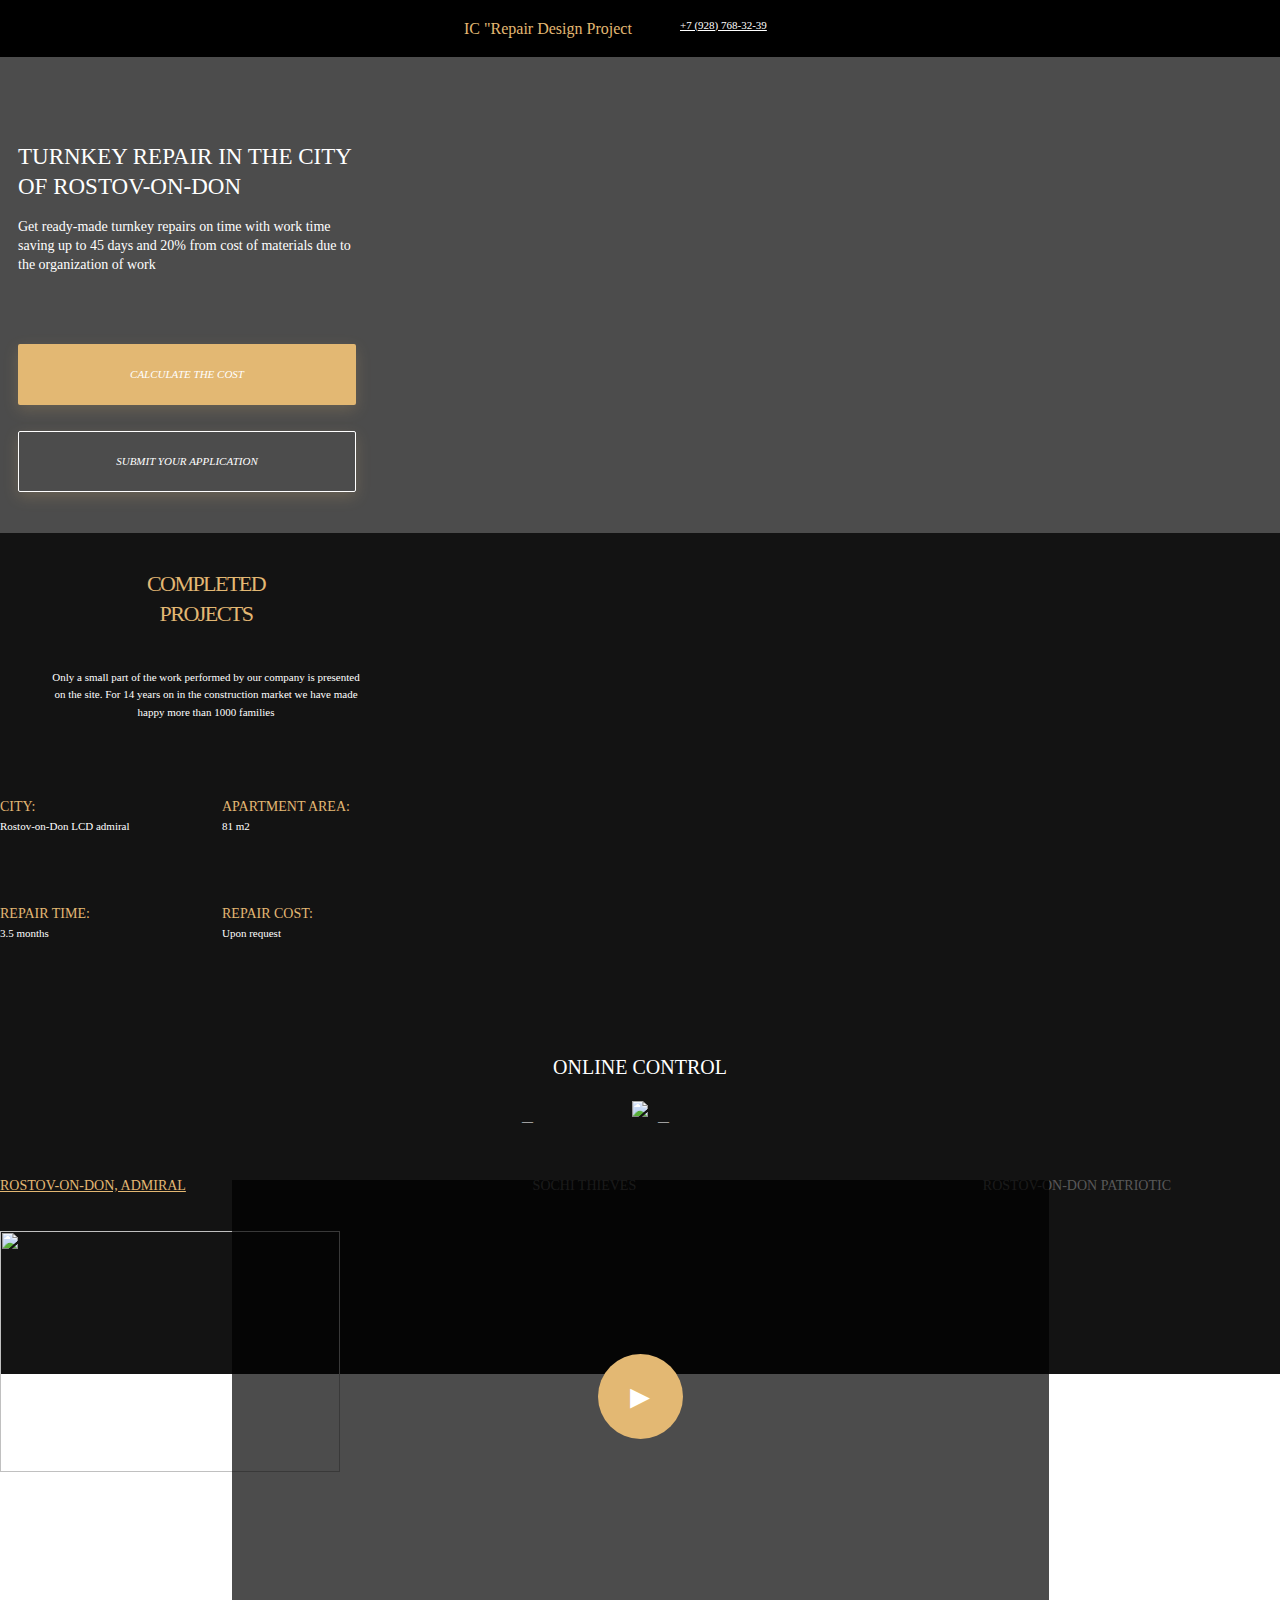
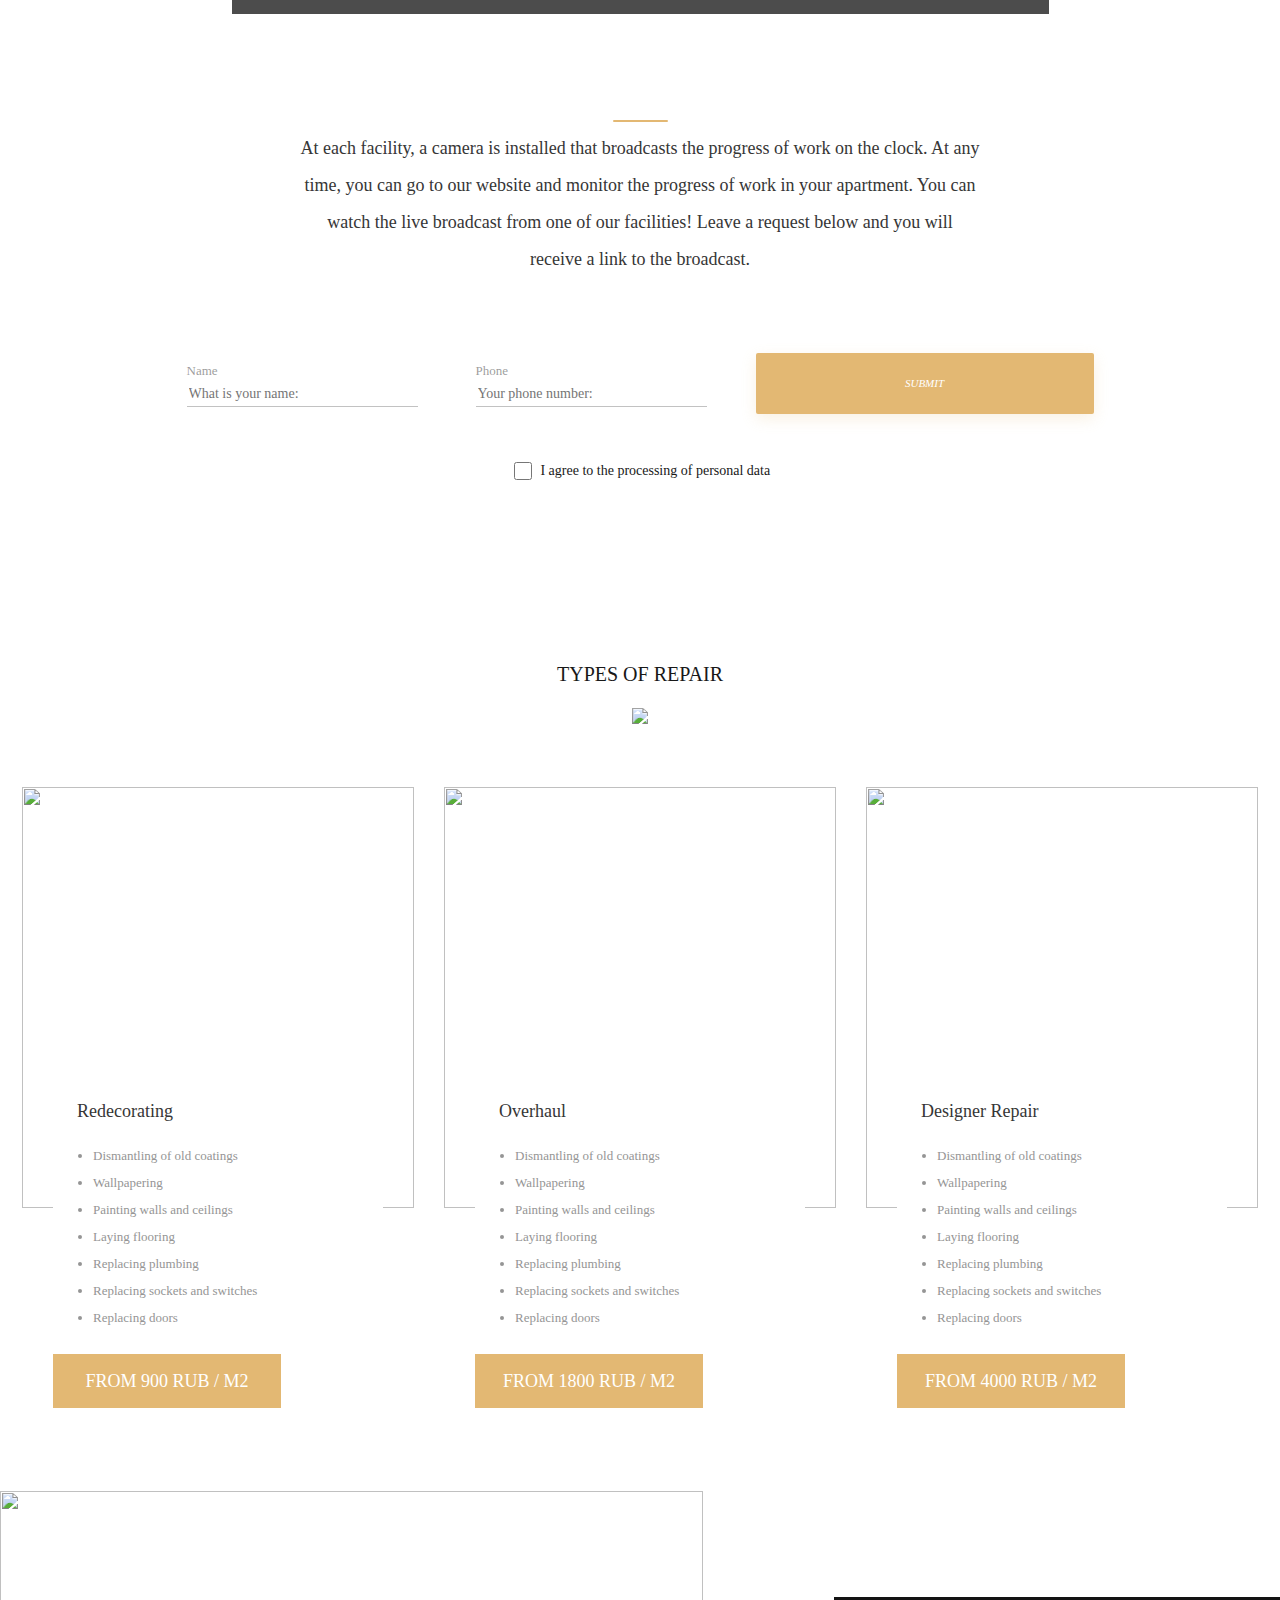
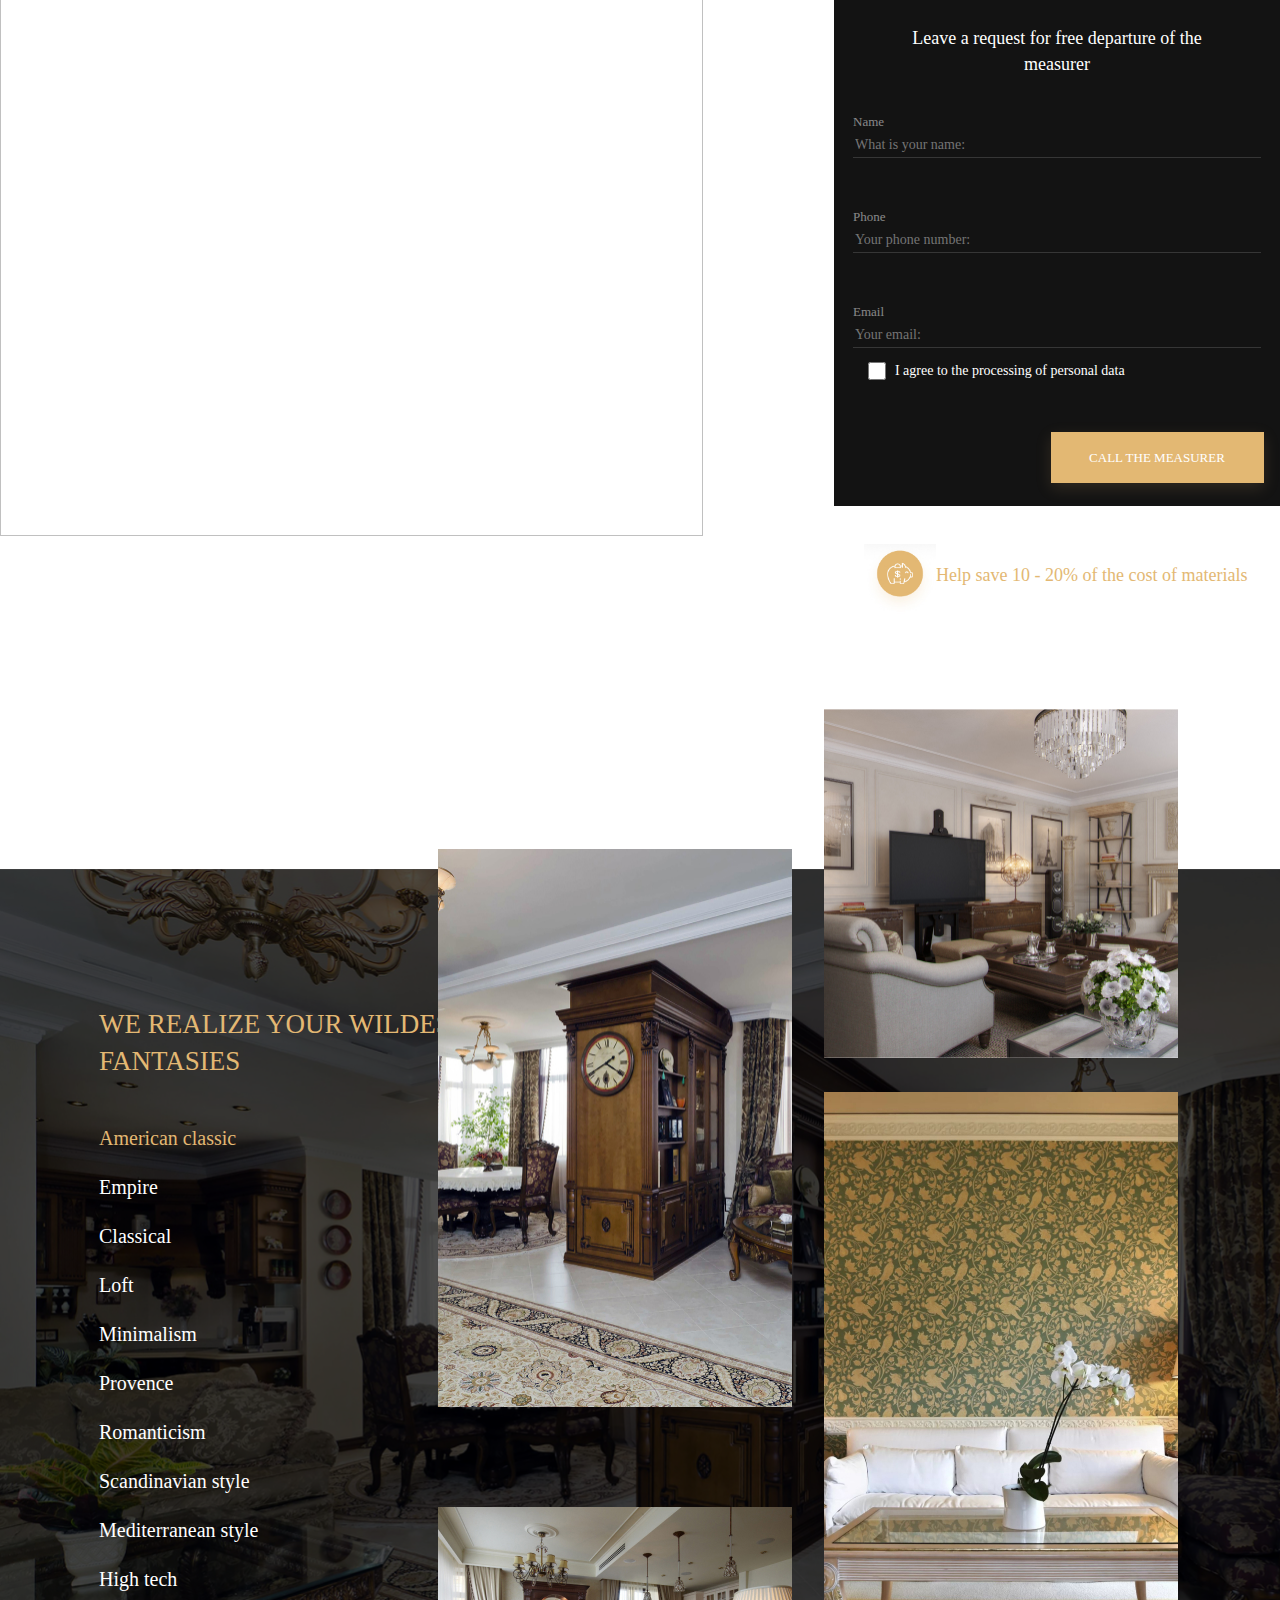
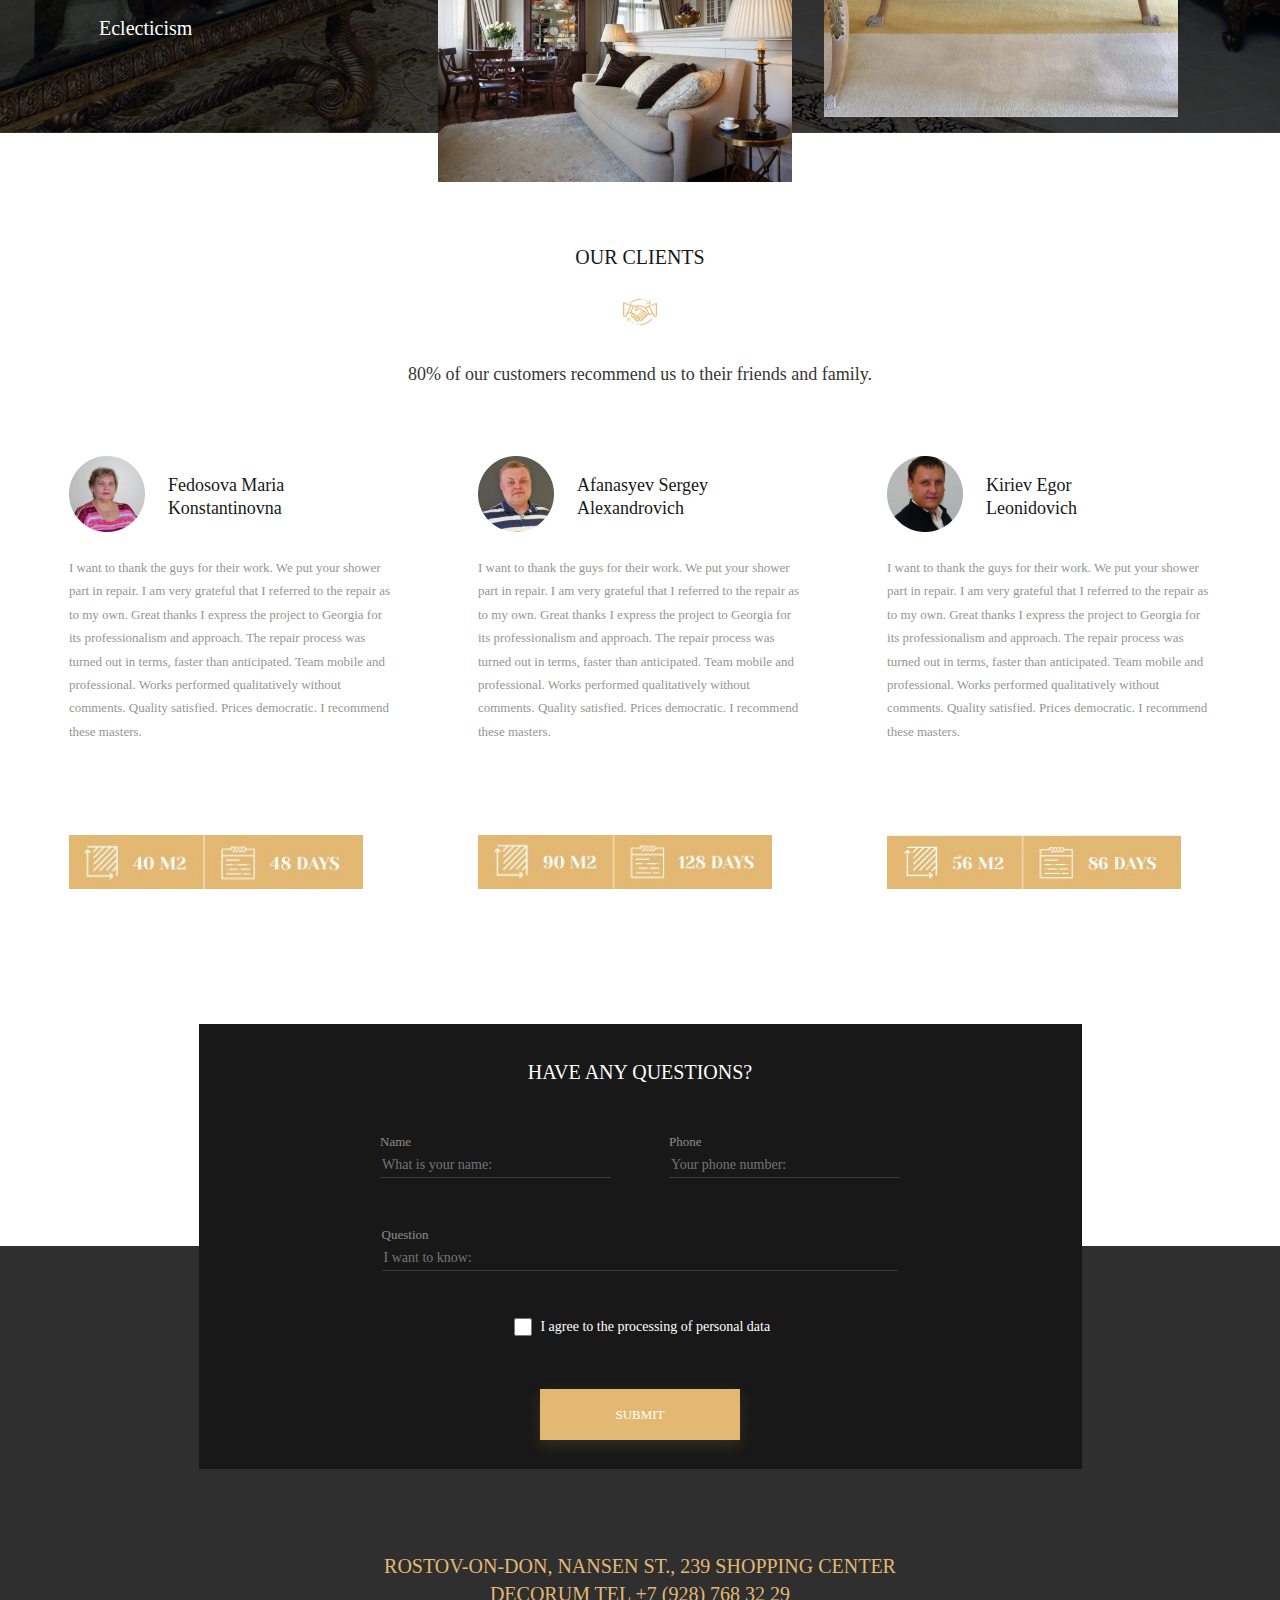
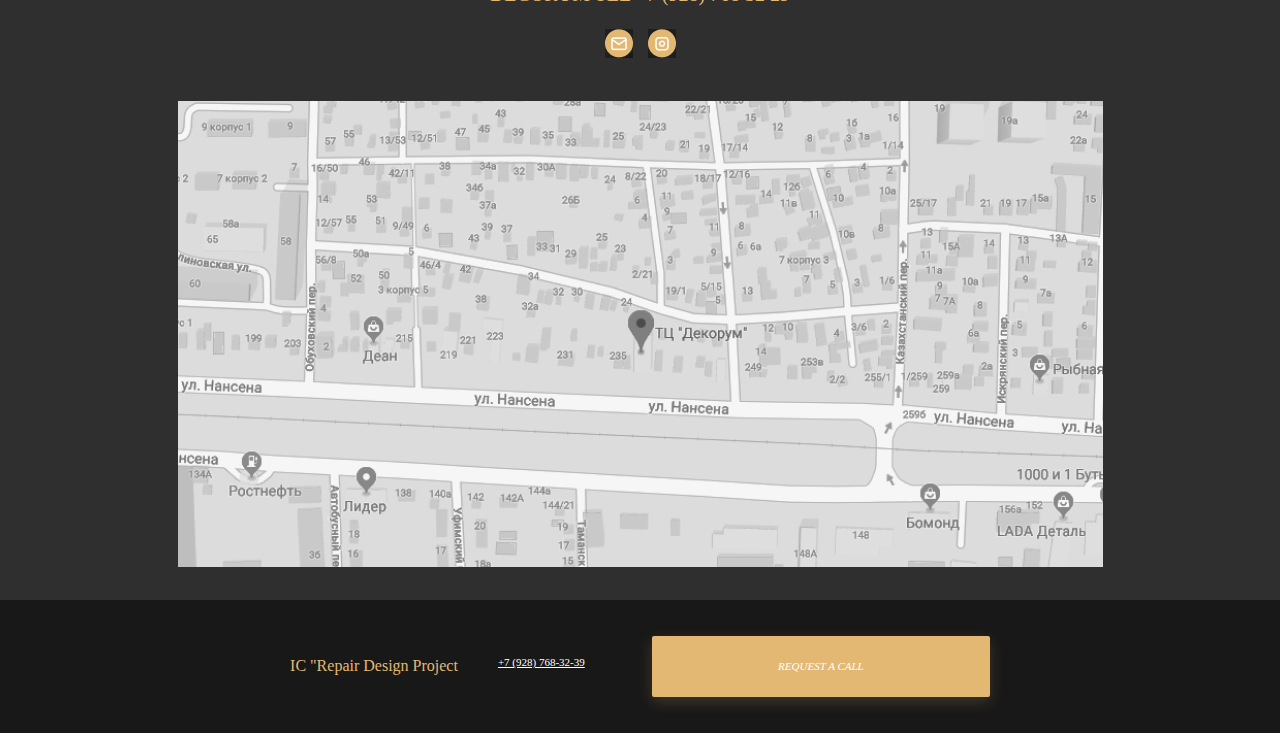
==== commit 990f361e: "hg" ====
--- a/laba/index.html
+++ b/laba/index.html
@@ -10,7 +10,7 @@
 <body>
     <header class="header">
         <div class="container header-content">
-            <div class="logo">
+            <div id="logo" class="logo">
                 IC "Repair Design Project
             </div>
             <nav>
@@ -46,7 +46,7 @@
             <div class="containerzwei">
                 <div class="left">
                     <div class="inline">
-                        <div>
+                        <div class="tabs">
                             <h2>Completed projects</h2>
                             <p class="big">Only a small part of the work performed by our company is presented on the site. For 14 years on in the construction
                                 market we have made happy more than 1000 families</p>
@@ -55,9 +55,9 @@
                             <div>
                                 <div class="zweispan">
                                     <h3>City:</h3>
-                                    <span    >Rostov-on-Don
+                                    <span>Rostov-on-Don
                                     LCD admiral</span>
-                                    </div>
+                                </div>
                             </div>
                             <div>
                                 <h3>apartment area:</h3>
--- a/laba/styles/style.css
+++ b/laba/styles/style.css
@@ -111,10 +111,15 @@
     
 }
 
+
+
+
+
+
 .zwei {
     background-color: #131313;
     color: #FFFFFF;
-    margin: 0 auto;
+    margin: 0;
     height: 1074px;
 }
 .containerzwei {
@@ -990,8 +995,182 @@
     
     
     
-@media screen and (max-width: 1000px) {
+
+@media screen and (max-width: 1300px) {
+    .header {
+        height: 57px;
+        display: flex;
+        align-items: center;
+    }
+    .header-navigatoion_item:not(:last-child), .header .button {
+        display: none;
+    }
+    .header-navigatoion_item:last-child .logo {
+        display: block;
+        color: #FFFFFF;
+        width: 107px;
+        height: 12;
+        padding: 0;
+    }
+    #logo {
+        margin-left: 18px;
+        width: 176px;
+        height: 12;
+    }
     .hero {
         height: 476px;
-    }
-    }+        display: flex;
+        justify-content: flex-start;
+        padding: 0;
+    }
+    .napolnenie {
+        margin-left: 18px;
+        display: flex;
+        justify-content: flex-start;      
+        margin-top: 85px;
+    }
+    .hero-container {
+        margin: 0;
+    }
+    .title {
+        font-family: 'Yeseva One';
+        font-style: normal;
+        font-weight: 400;
+        font-size: 23px;
+        line-height: 132.83%;
+        text-transform: uppercase;
+        color: #FFFFFF;
+        width: 339px;
+        height: 60px;
+        margin-bottom: 16px;
+    }
+    .font1 {
+        font-family: 'Nunito Sans';
+        font-style: normal;
+        font-weight: 400;
+        font-size: 14px;
+        line-height: 135.84%;
+        color: #FFFFFF;
+        width: 339px;
+        height: 94px;
+        margin: 0;
+    }
+    .button-group {
+        margin-top: 32px;
+        display: flex;
+        flex-direction: column;
+        justify-content: center;
+    }
+    .button_ {
+        padding: 0;
+        margin: 0;
+        margin-top: 26px;
+        font-family: 'Nunito Sans';
+        font-style: italic;
+        font-weight: 400;
+        font-size: 11px;
+        line-height: 15px;
+        text-align: center;
+        color: #FFFFFF;
+    }
+    .button {
+        padding: 0;
+        width: 338px;
+        height: 61px;
+        font-family: 'Nunito Sans';
+        font-style: italic;
+        font-weight: 400;
+        font-size: 11px;
+        line-height: 15px;
+        text-align: center;
+        color: #FFFFFF;
+    }
+
+
+
+
+
+    .zwei {
+        background-color: #131313;
+        height: 841px;
+        display: block;
+    }
+    .left {
+        margin: 0;
+    }
+    .containerzwei {
+        display: block;
+    }
+    .inline {
+        display: inline-block;
+        margin-top: 36px;        
+    }
+    .tabs {
+        display: flex;
+        flex-direction: column;
+        align-items: center;
+    }
+    h2 {
+        font-family: 'Yeseva One';
+        font-style: normal;
+        font-weight: 400;
+        font-size: 22px;
+        line-height: 138.6%;
+        text-align: center;
+        letter-spacing: -0.07em;
+        text-transform: uppercase;
+        color: #E3B873;
+        height: 66px;
+        width: 200px;
+        margin: 0;
+    }
+    .big {
+        font-family: 'Nunito Sans';
+        font-style: normal;
+        font-weight: 400;
+        font-size: 11px;
+        line-height: 158.48%;
+        text-align: center;
+        color: #FFFFFF;
+        width: 311px;
+        height: 86px;
+        margin-top: 34px;
+        margin-bottom: 0;
+    }
+    .imgzwei {
+        width: 340px;
+        height: 241px;
+    }
+    .leftbottom {
+        margin-bottom: 58px;
+    }
+    .zweispan {
+        margin-bottom: 27px;
+    }
+    h3 {
+        font-family: 'Yeseva One';
+        font-style: normal;
+        font-weight: 400;
+        font-size: 14px;
+        line-height: 138.6%;
+        text-transform: uppercase;
+        color: #E3B873;
+        margin: 0;
+    }
+    span {
+        font-family: 'Nunito Sans';
+        font-style: normal;
+        font-weight: 400;
+        font-size: 11px;
+        line-height: 18px;
+        color: #FFFFFF;
+        margin-top: 11px;
+        margin-bottom: 0;
+        margin-right: 0;
+        width: 100px;
+        height: 37px;
+    }
+    .sim {
+        display: none;
+    }
+}
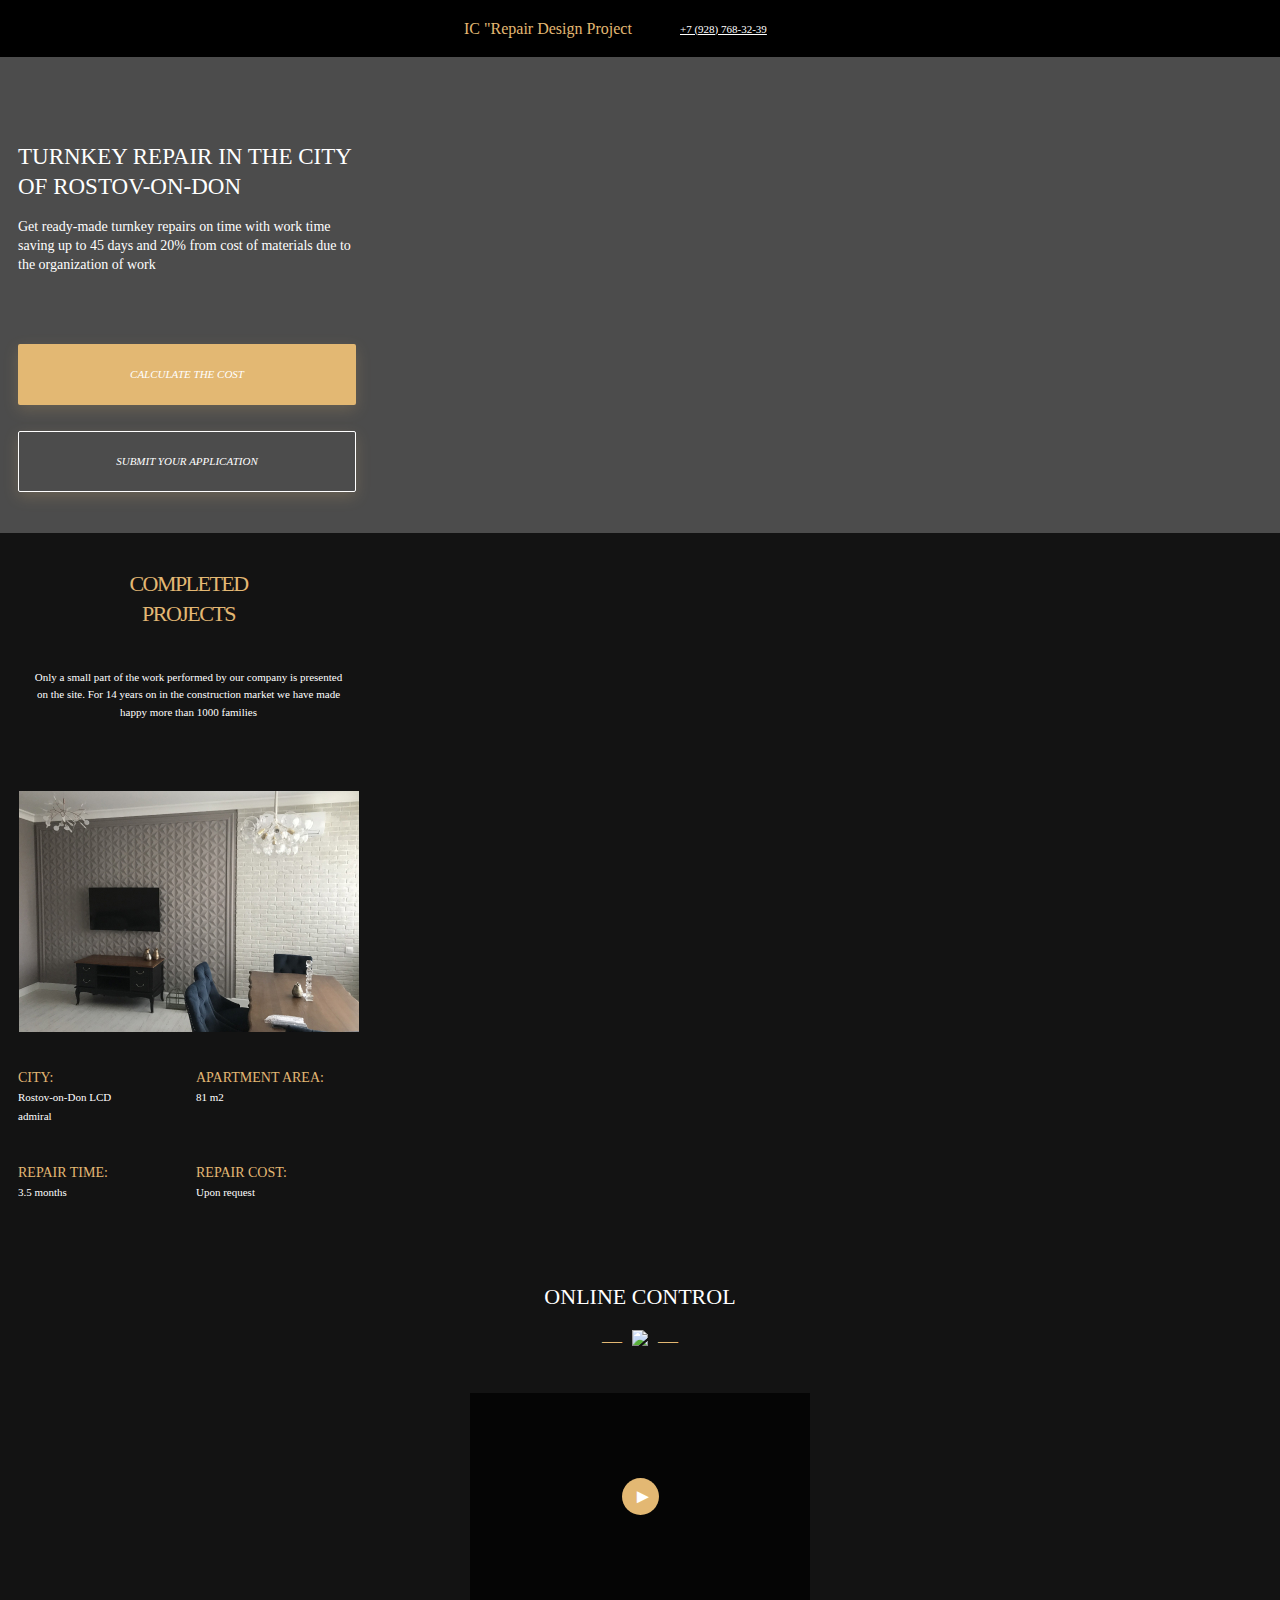
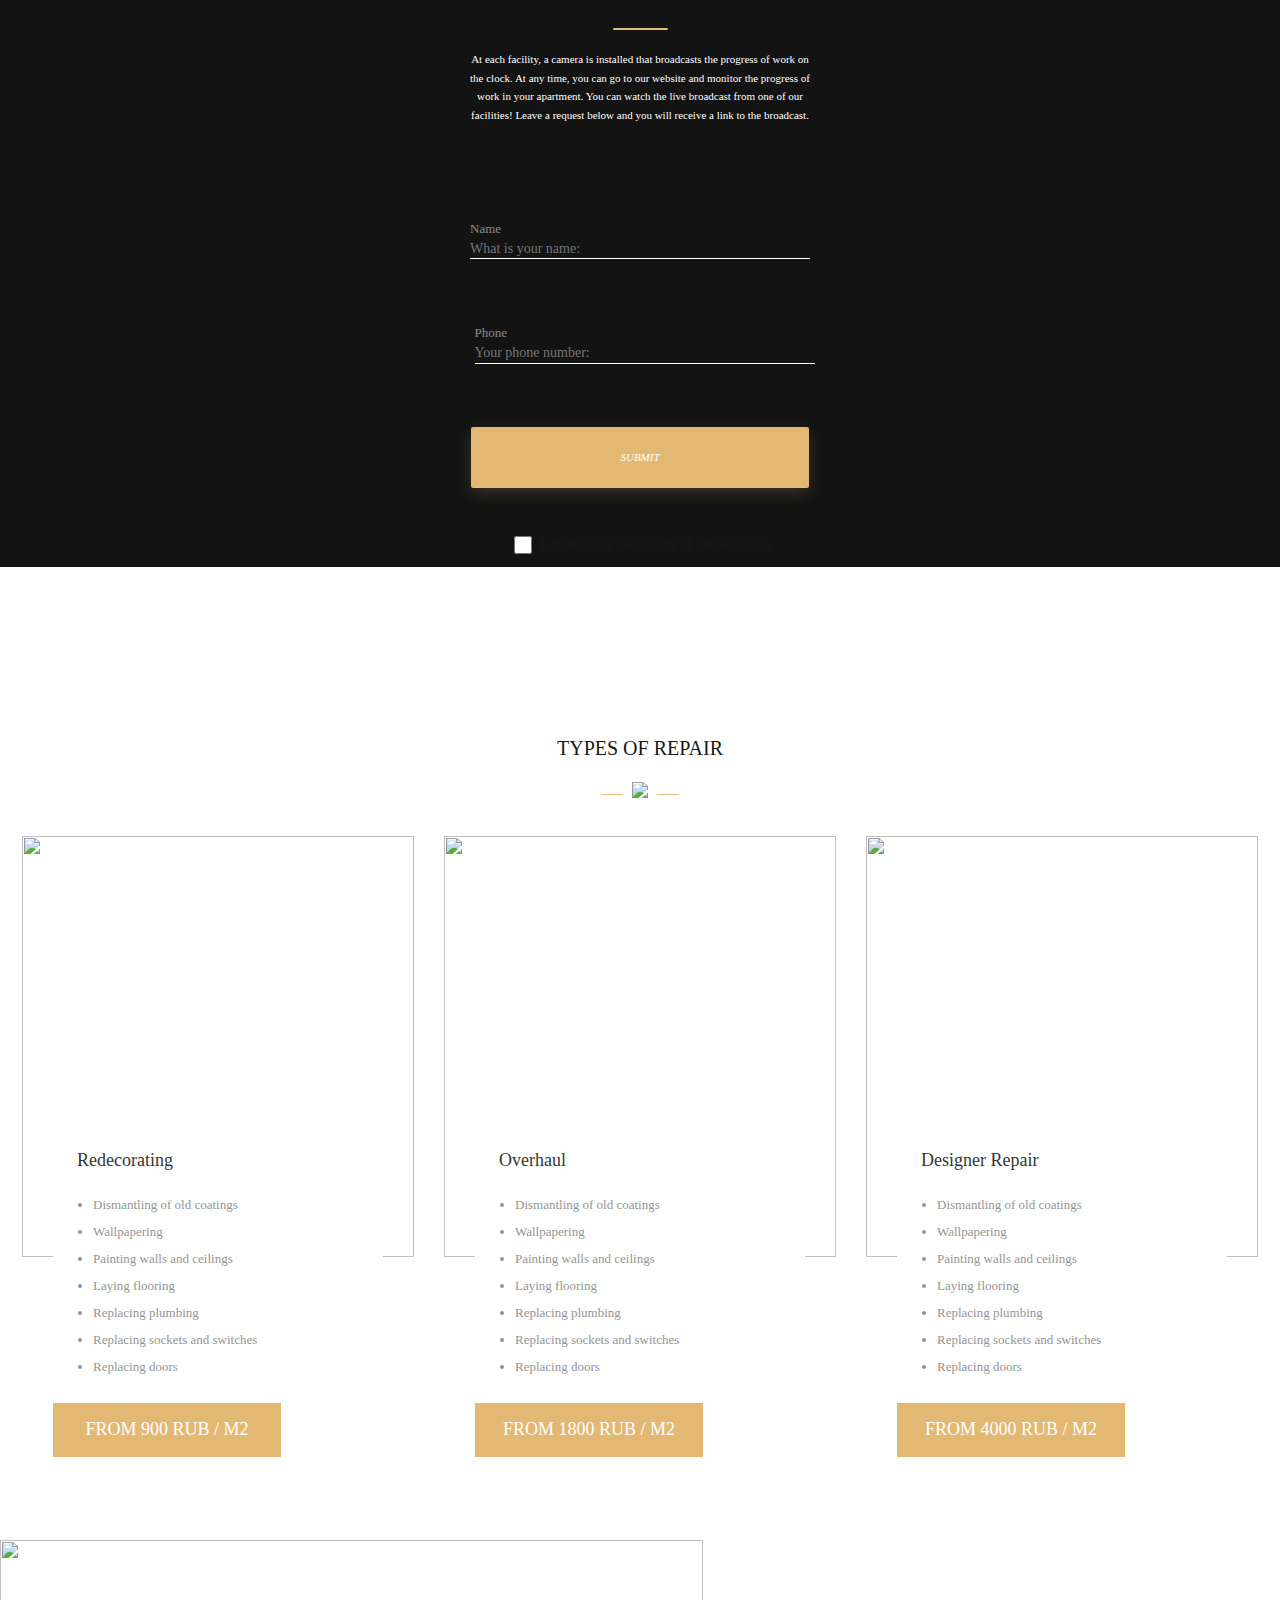
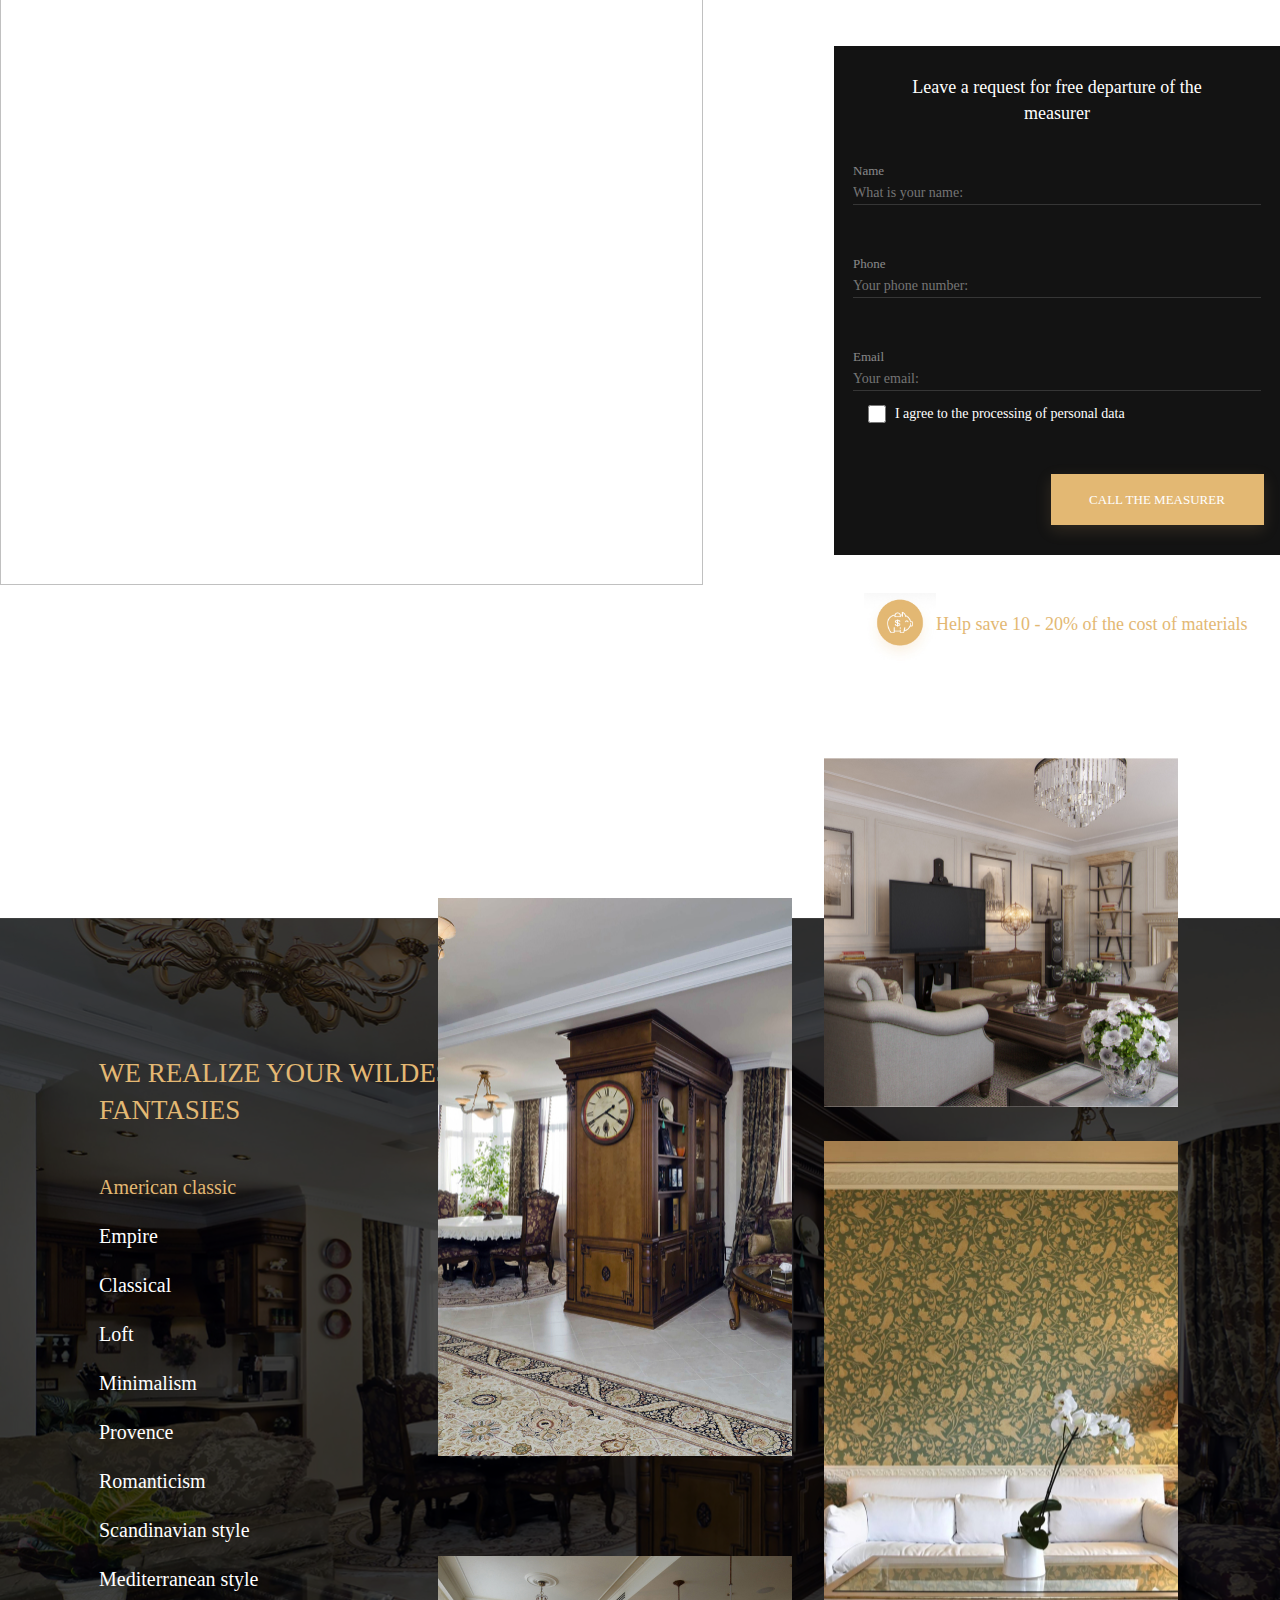
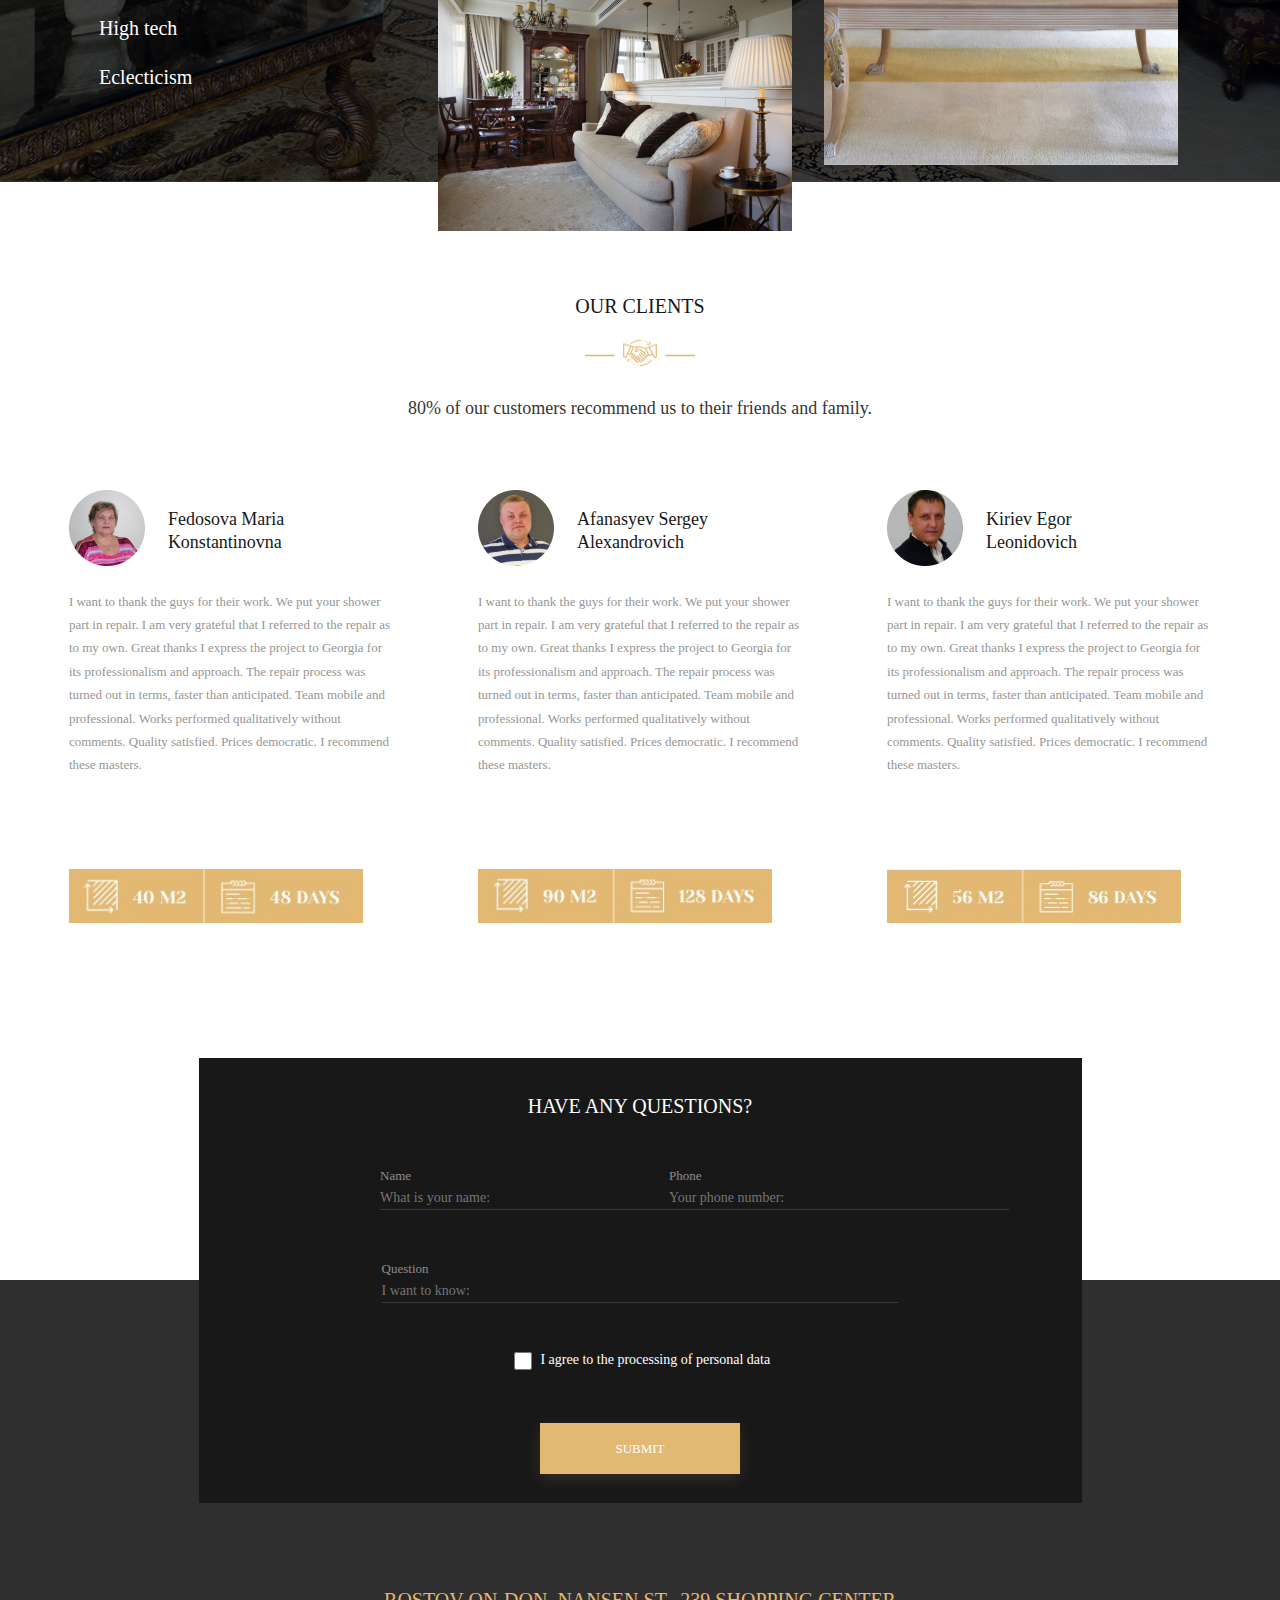
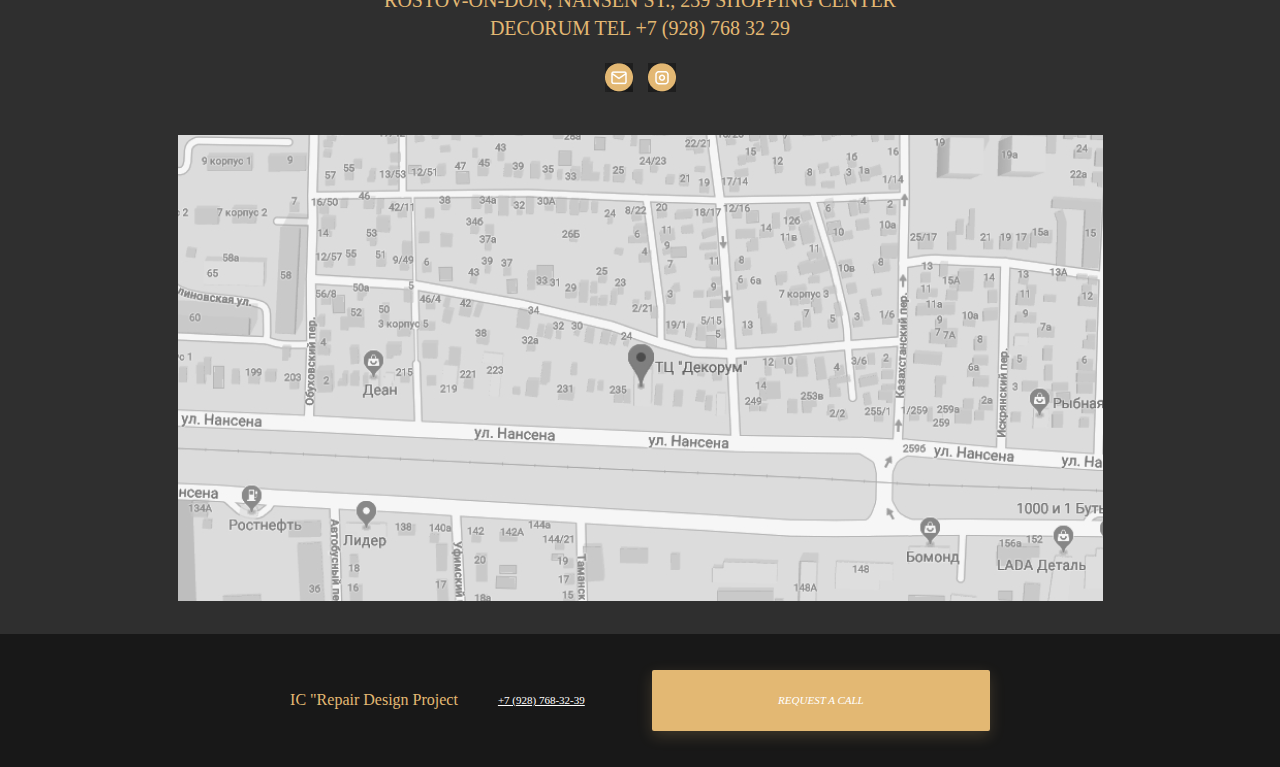
==== commit 28ad6383: "рп" ====
--- a/laba/index.html
+++ b/laba/index.html
@@ -50,7 +50,9 @@
                             <h2>Completed projects</h2>
                             <p class="big">Only a small part of the work performed by our company is presented on the site. For 14 years on in the construction
                                 market we have made happy more than 1000 families</p>
+                            <div class="imgg"><img src="images/Ellipse.jpg"><img src="images/Ellipse (2).jpg"></div>
                         </div>
+                        
                         <div class="leftbottom">
                             <div>
                                 <div class="zweispan">
@@ -98,7 +100,7 @@
                     <img src="images/Vector.jpg" class="onlymargin">
                     <span>&mdash;</span>
                 </div>
-                <div class="zweipdrei">
+                <div class="forCenter">
                     <div class="imgdrei">
                         <div class="imgdrei-overlay"></div>
                         <button class="circle">&#9658</button>
@@ -117,8 +119,9 @@
                     <div class="label for_margin">
                         <label for="name">Phone</label>
                         <input id="name" placeholder="Your phone number:" type="text">
-                    </div>    
+                    </div>   
                     <button class="button buttondrei">Submit</button>
+                    
                 </form>
                 <div class="soglasie">
                     <input type="checkbox" class="galochka">
--- a/laba/styles/style.css
+++ b/laba/styles/style.css
@@ -241,7 +241,7 @@
 .zweipdrei {
     display: flex;
     justify-content: center;
-}
+} 
 .pdrei {
     font-family: 'Yeseva One';
     font-style: normal;
@@ -261,6 +261,10 @@
 .onlymargin {
     margin-left: 10px;
     margin-right: 10px;
+}
+.forCenter {
+    display: flex;
+    justify-content: center;
 }
 .imgdrei {
     background-image: url('../images/image\ 6.jpg');
@@ -319,12 +323,14 @@
     font-size: 13px;
 }
 .dreiform {
-    display: flex;
-    justify-content: center;
-    align-items: center;
     margin-top: 93px;
     margin-bottom: 35px;
-}
+    display: flex;
+    flex-direction: row;
+    justify-content: center;
+    align-items: center;
+}
+
 input[type=text] {
     border: none;
     border-bottom: 1px solid rgba(54, 54, 54, 0.3);
@@ -372,6 +378,10 @@
     height: 18px;
     margin-right: 8.62px;
 }
+
+
+
+
 
 .vier {
     margin-top: 147px;
@@ -969,6 +979,15 @@
 
 
 
+img[src="images/Ellipse.jpg"] {
+    display: none;
+}
+img[src="images/Ellipse (2).jpg"] {
+    display: none;
+}
+
+
+
 
 
 
@@ -1092,7 +1111,7 @@
 
     .zwei {
         background-color: #131313;
-        height: 841px;
+        height: 727px;
         display: block;
     }
     .left {
@@ -1137,16 +1156,7 @@
         margin-top: 34px;
         margin-bottom: 0;
     }
-    .imgzwei {
-        width: 340px;
-        height: 241px;
-    }
-    .leftbottom {
-        margin-bottom: 58px;
-    }
-    .zweispan {
-        margin-bottom: 27px;
-    }
+
     h3 {
         font-family: 'Yeseva One';
         font-style: normal;
@@ -1157,7 +1167,18 @@
         color: #E3B873;
         margin: 0;
     }
-    span {
+    .zweispan {
+        width: 99px;
+    }
+    .leftbottom {
+        margin-left: 18px;
+        margin-top: 36px;
+        display: grid;
+        grid-template-columns: 117px 181px;
+        grid-template-rows: 95px 95px;
+        column-gap: 61px;
+    }
+    .leftbottom span {
         font-family: 'Nunito Sans';
         font-style: normal;
         font-weight: 400;
@@ -1173,4 +1194,147 @@
     .sim {
         display: none;
     }
-}
+    .right, .imgzwei {
+        display: none;
+    }
+    .imgg {
+        margin-top: 36px;
+        background-image: url('../images/image 2.jpg');
+        width: 340px;
+        height: 241px;
+        position: relative;
+    }
+    img[src="images/Ellipse.jpg"] {
+        width: 36px;
+        height: 36px;
+        position: absolute;
+        top: 103px;
+        left: 14px;
+    }
+    img[src="images/Ellipse (2).jpg"] {
+        width: 36px;
+        height: 36px;
+        position: absolute;
+        top: 103px;
+        left: 291px;
+    }
+
+
+
+    .drei {
+        margin: 0;
+        background-color: #131313;
+    }
+    .pdrei {
+        font-family: 'Yeseva One';
+        font-style: normal;
+        font-weight: 400;
+        font-size: 22px;
+        line-height: 138.6%;
+        text-align: center;
+        text-transform: uppercase;
+        color: #FFFFFF;
+        width: 224px;
+        height: 26px;
+    }
+    .simdrei {
+        font-size: 20px;
+    }
+    .forCenter {
+        height: 207px;
+        margin-top: 40px;
+        margin-bottom: 28px;
+    }
+    .imgdrei {
+        background-image: url('../images/image\ 6.jpg');
+        width: 340px;
+        height: 207px;
+        position: relative;
+        background-size: 100% 100%;
+        margin: 0;
+    }
+    .imgdrei-overlay {
+        width: 340px;
+        height: 207px;
+        content: '';
+        position: absolute;
+        top: 0;
+        left: 0;
+        right: 0;
+        bottom: 0;
+        background-color: rgba(0, 0, 0, 0.7);
+        margin: 0;
+        background-size: 100% 100%;
+    }
+    .circle {
+        background: #E3B873;
+        border-radius: 50%;
+        border: 5px solid transparent; 
+        width: 37px;
+        height: 37px;
+        font-size: 20px;
+        position: absolute;
+        z-index: 3;
+        left: 152px;
+        top: 85px;
+        color: #FFFFFF;
+        background-size: 100% 100%;
+    }
+    hr {
+        height: 1.54px;
+        width: 55px;
+        background-color: #E3B873;
+        border-radius: 30px;
+        border: 0.5px solid transparent;  
+    }
+    .dreipdrei { 
+        margin-top: 12px;
+        width: 340px;
+        height: 107px;
+        font-family: 'Nunito Sans';
+        font-style: normal;
+        font-weight: 400;
+        font-size: 11px;
+        line-height: 169.8%;
+        text-align: center;
+        color: #FFFFFF;
+    }
+
+    .dreiform {
+        display: flex;
+        justify-content: center;
+        align-items: center;
+        flex-direction: column;
+        margin-top: 61px;
+    }
+    input[type=text] { 
+        color: #FFFFFF;
+        border: none;
+        border-bottom: 1px solid rgba(255, 255, 255, 1);
+        background-color: #131313;
+        width: 340px;
+        font-family: 'Nunito Sans';
+        font-style: normal;
+        font-weight: 400;
+        font-size: 14px;
+        line-height: 138.72%;
+        padding: 0;
+        margin-bottom: 63px;
+    }
+    label[for=name] {
+        font-family: 'Nunito Sans';
+        font-style: normal;
+        font-weight: 400;
+        font-size: 13px;
+        line-height: 21px;
+        color: rgba(255, 255, 255, 0.5);
+    }
+    .for_margin {
+        margin-left: 58px;
+        margin-right: 49px;
+    }
+
+
+
+    
+}
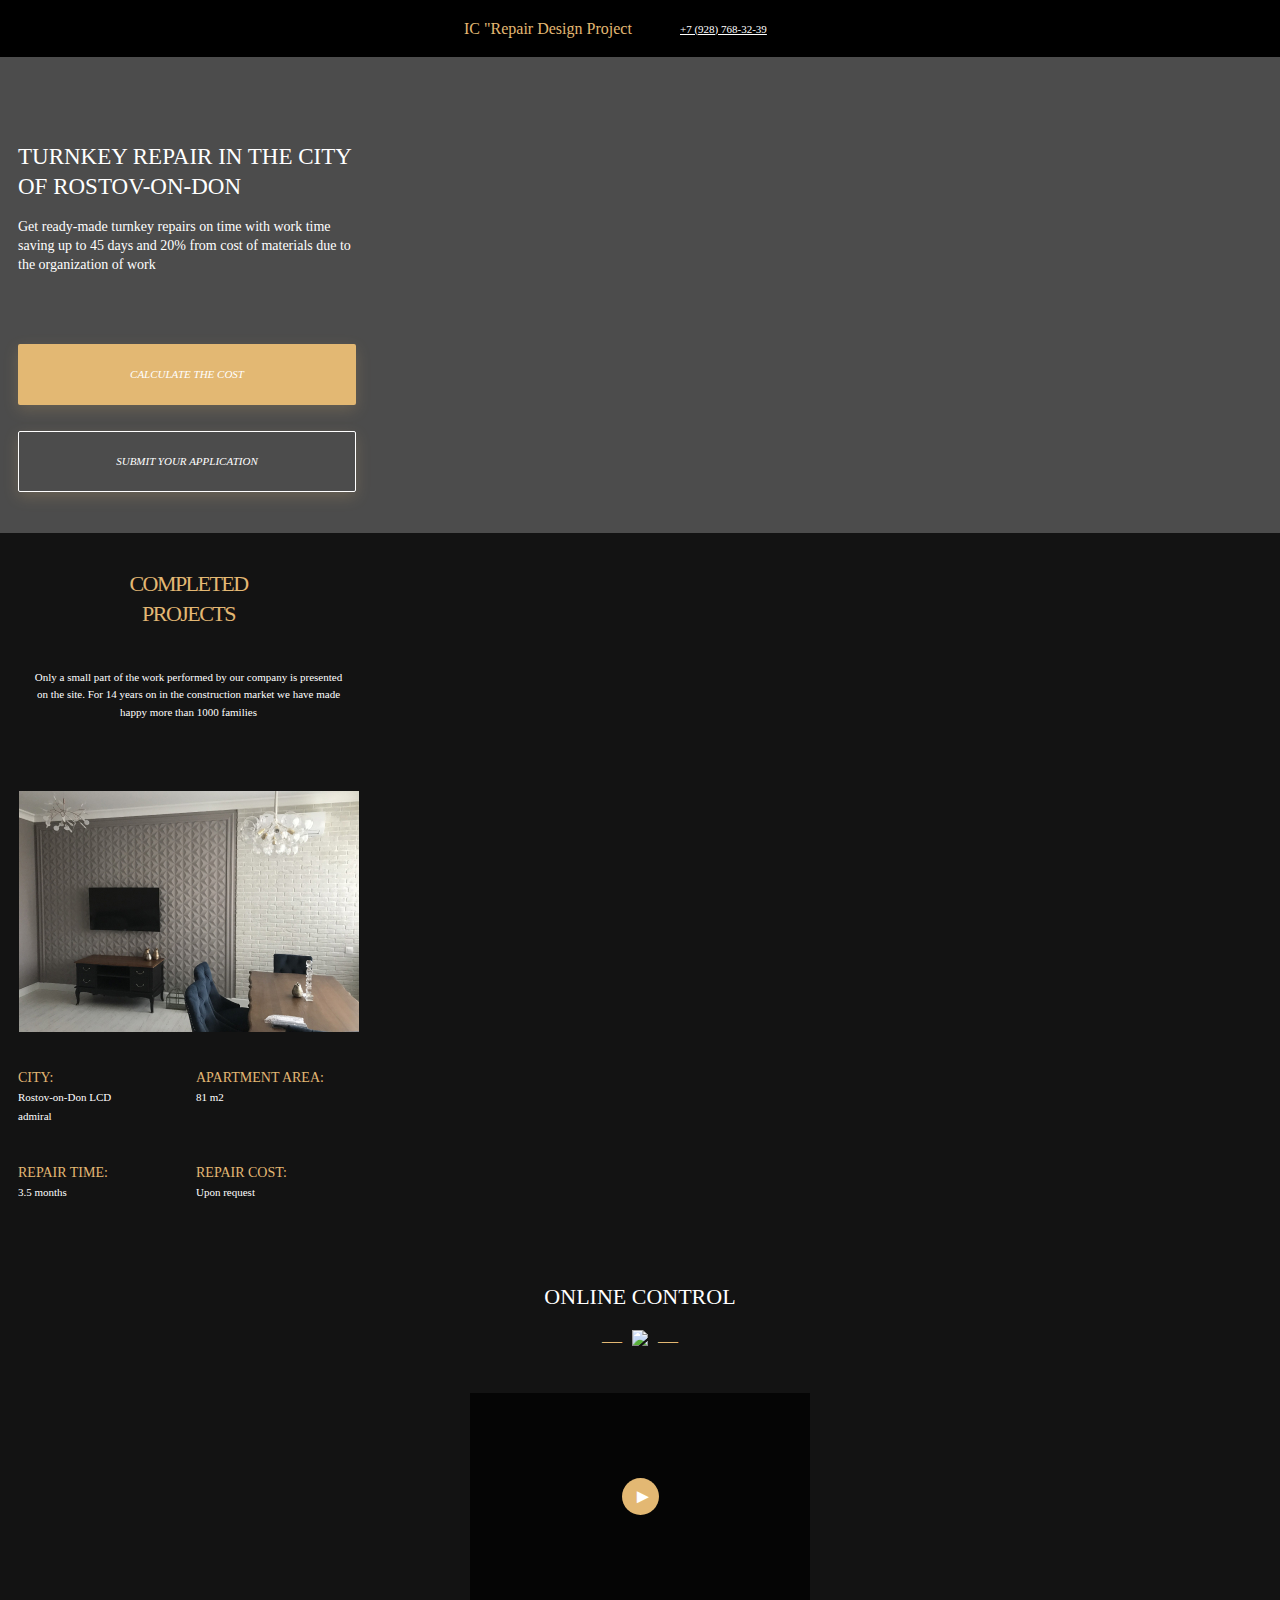
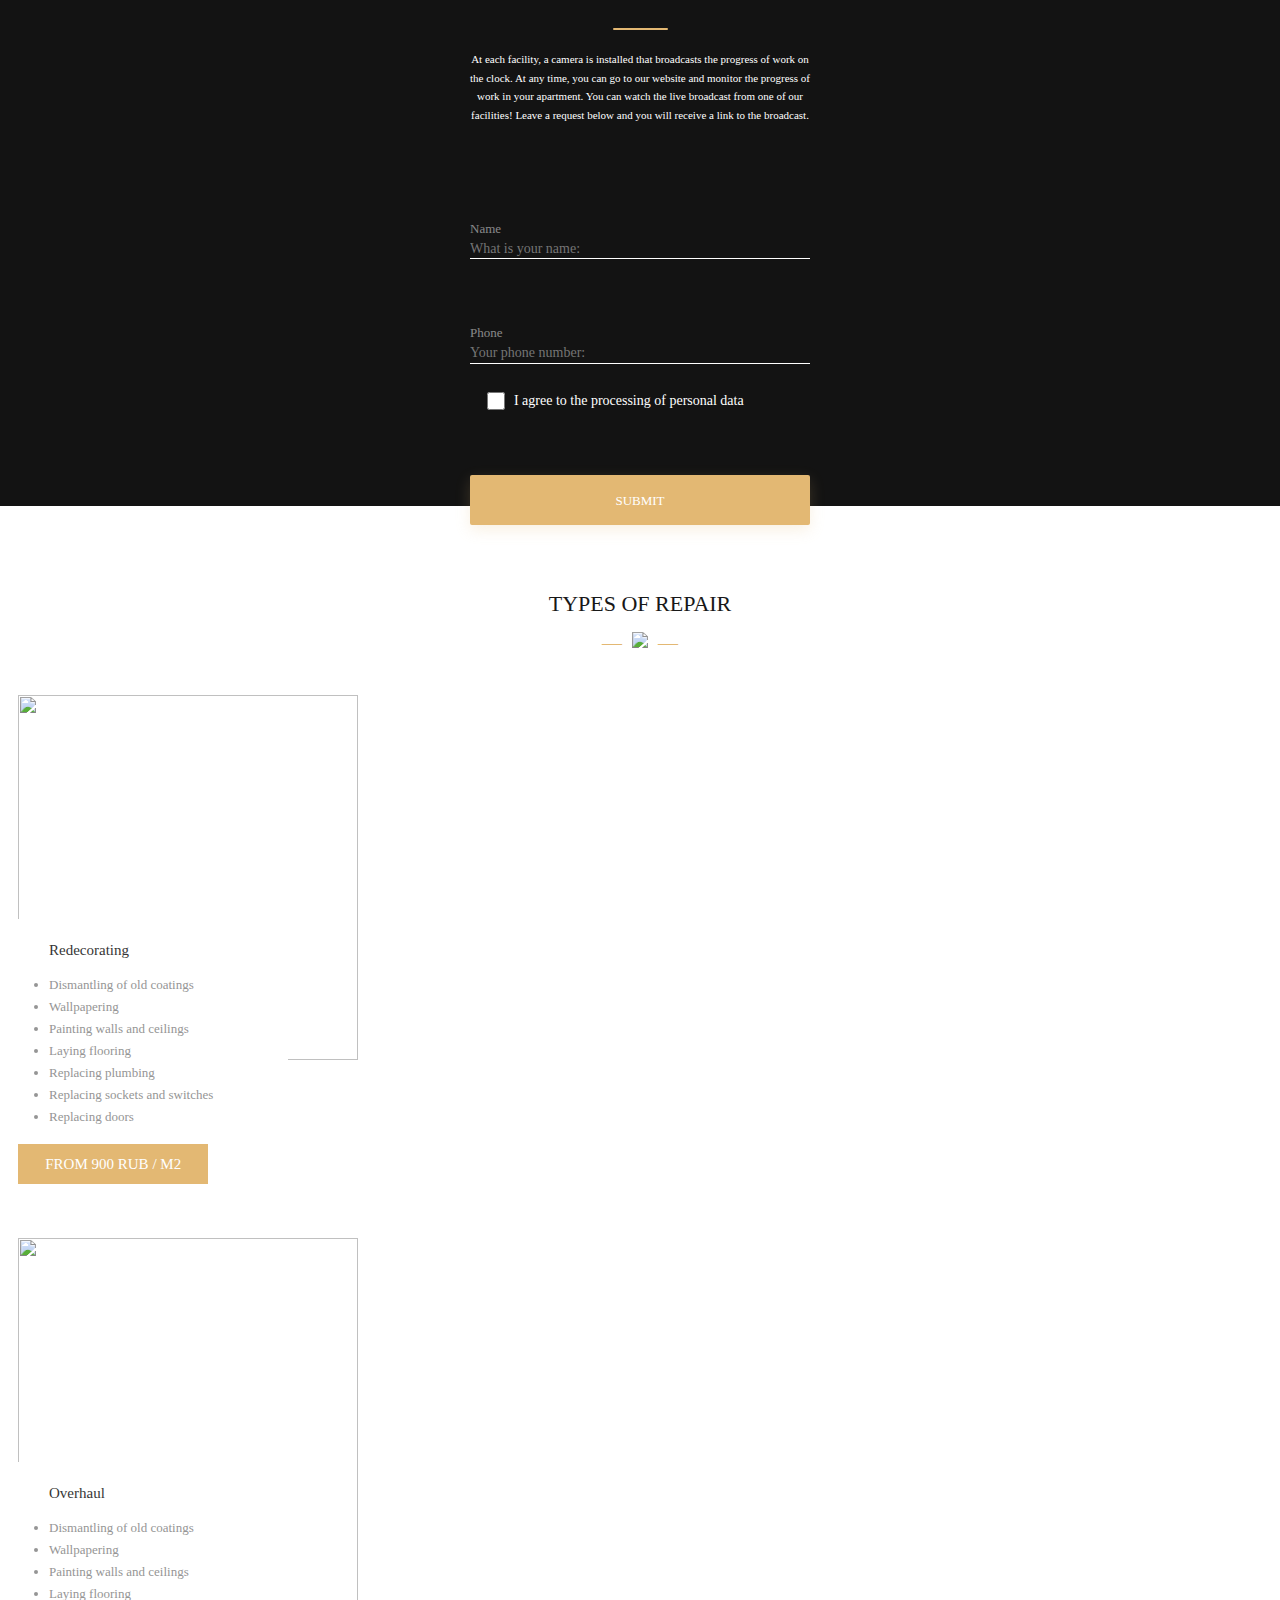
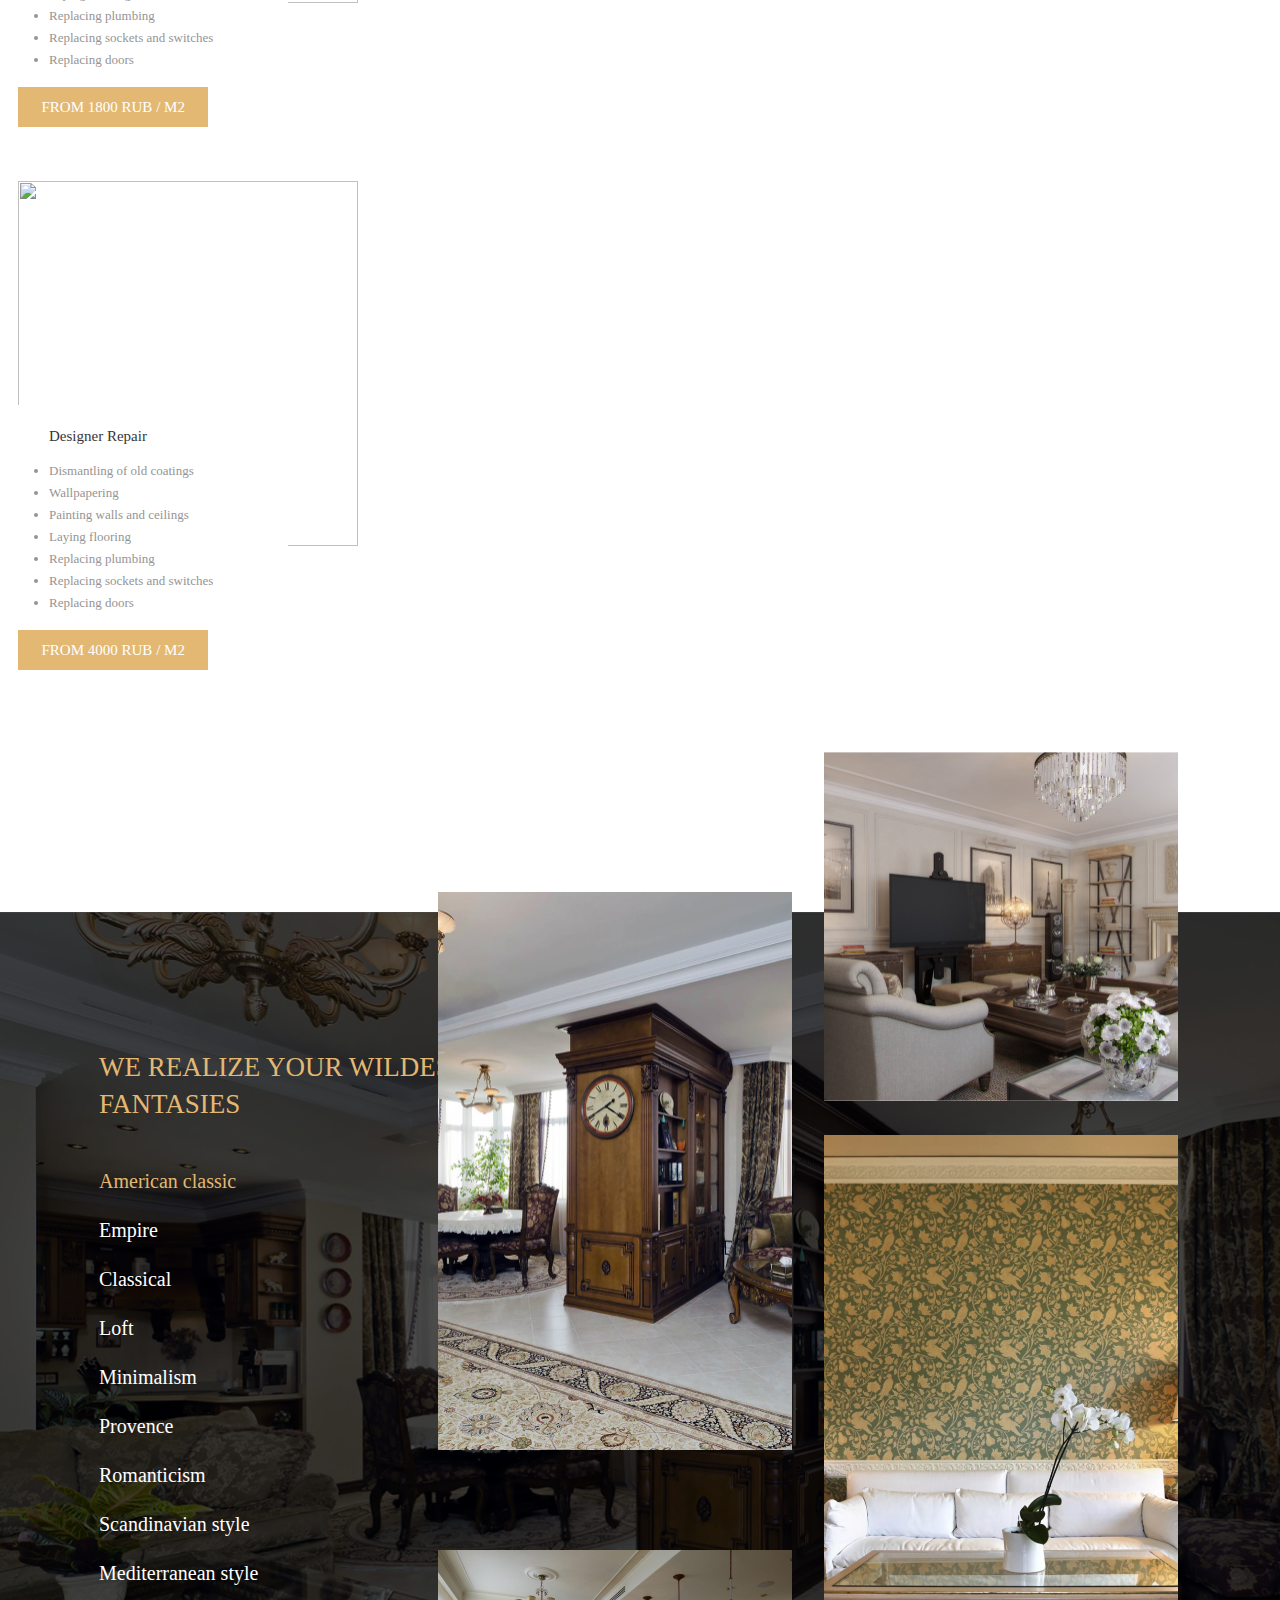
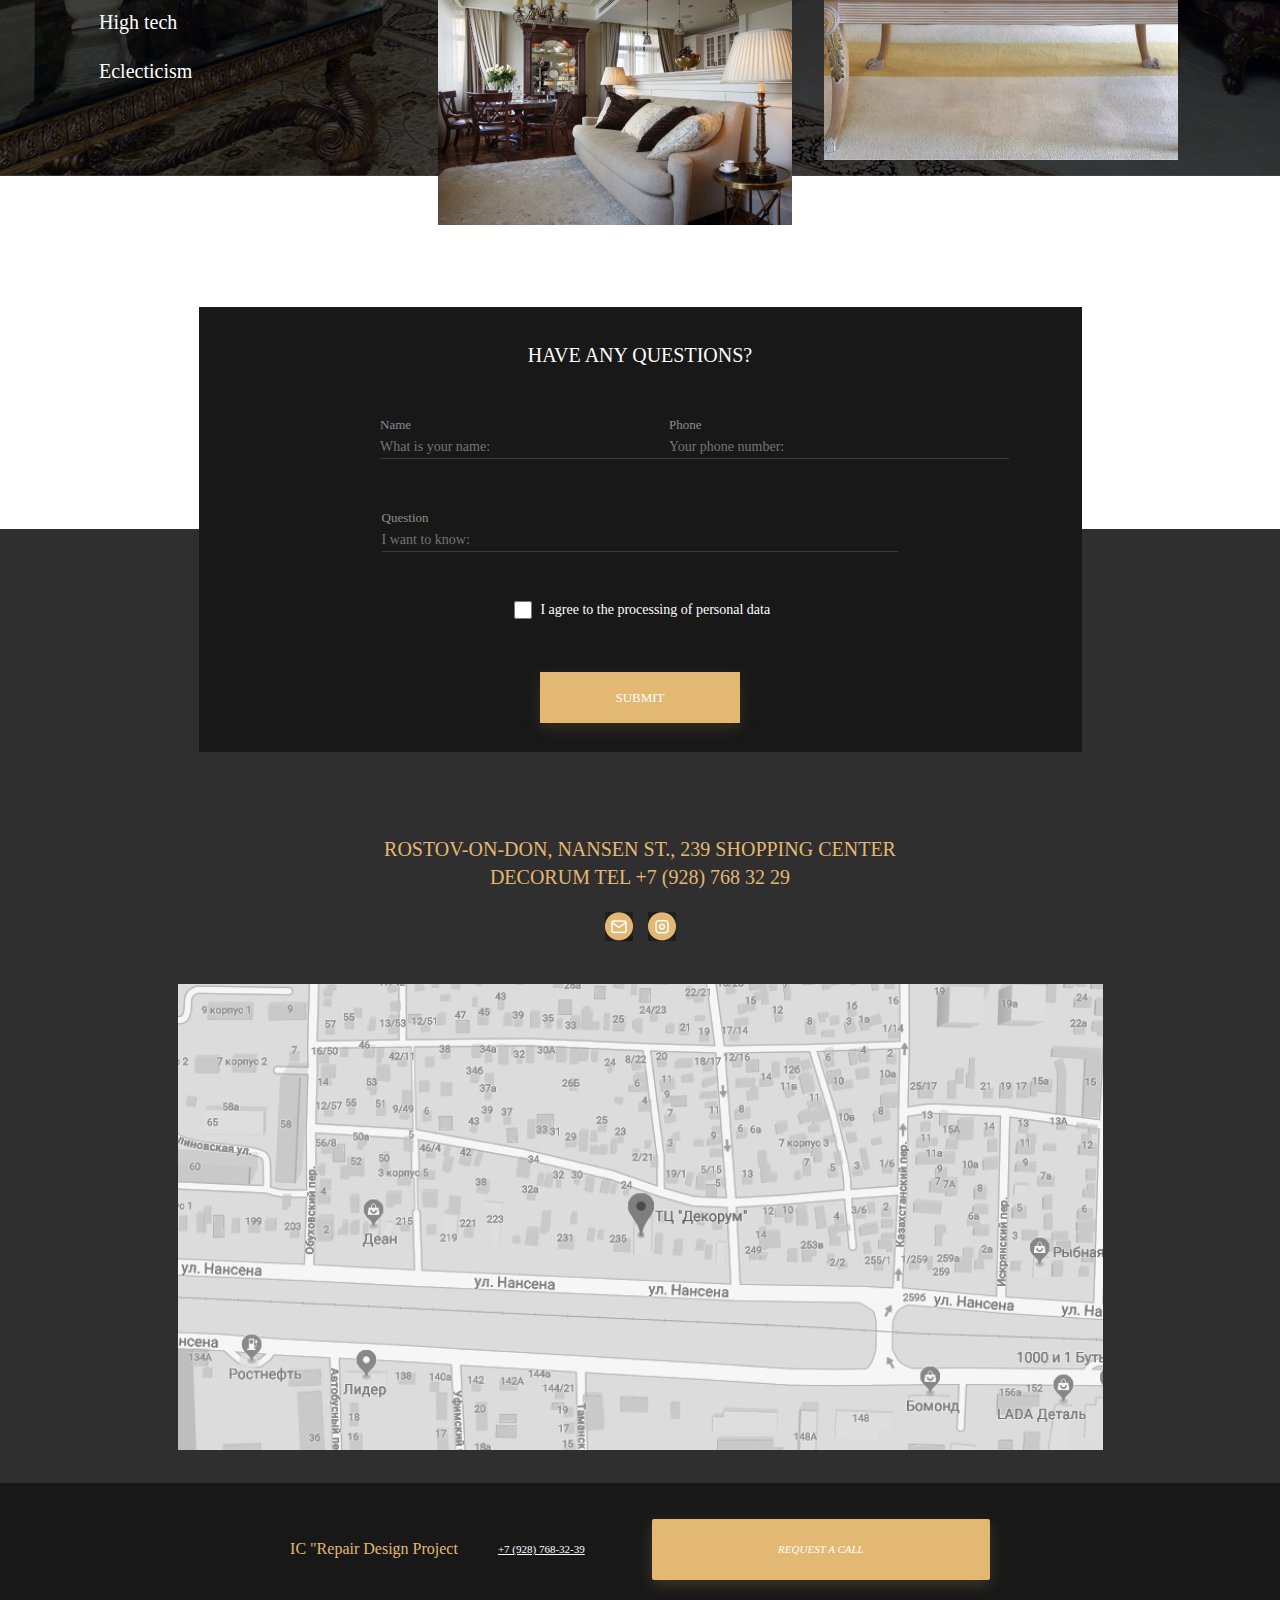
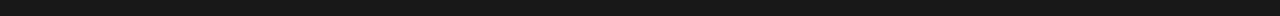
==== commit 618eb4e5: "pizdez" ====
--- a/laba/index.html
+++ b/laba/index.html
@@ -121,12 +121,13 @@
                         <input id="name" placeholder="Your phone number:" type="text">
                     </div>   
                     <button class="button buttondrei">Submit</button>
-                    
+                    <span class="new-string"></span>
+                    <div class="soglasie">
+                        <input type="checkbox" class="galochka">
+                        <p class="vierpdrei">I agree to the processing of personal data</p>
+                    </div>
                 </form>
-                <div class="soglasie">
-                    <input type="checkbox" class="galochka">
-                    <p class="vierpdrei">I agree to the processing of personal data</p>
-                </div>
+
             </div>
         </section>
         
@@ -145,7 +146,7 @@
                 <img src="images/image 3 (1).jpg" class="imgvier">
             </div>
             <div class="description">
-            <div class="rectangle">
+                <div class="rectangle">
                     <p class="descriptionp">Redecorating</p>
                     <ul class="descriptionul">
                         <li>Dismantling of old coatings</li>
@@ -217,8 +218,9 @@
             </div>
         </section>
 
-        <section class="sechs">
-            <div class="sechs-overlay"></div>
+        <section class="_sechs">
+        <div class="sechs">
+            <div class="sechs-overlay">
             <div class="div-list">
                 <p class="title-sechs">We realize your wildest fantasies</p>
                 <p class="special-list">American classic</p>
@@ -239,6 +241,7 @@
                 <img src="images/image 5 (3).jpg">
                 <img src="images/image 5 (4).jpg">
             </div>
+        </div>   
         </section>
 
         <section class="sieben">
--- a/laba/styles/style.css
+++ b/laba/styles/style.css
@@ -322,14 +322,20 @@
 .buttondrei {
     font-size: 13px;
 }
+
 .dreiform {
     margin-top: 93px;
     margin-bottom: 35px;
     display: flex;
-    flex-direction: row;
+    flex-flow: row wrap;
     justify-content: center;
     align-items: center;
 }
+.new-string {
+    width: 100%;
+}
+
+
 
 input[type=text] {
     border: none;
@@ -576,6 +582,12 @@
     flex-direction: row;
     justify-content: flex-end;
 }
+
+
+
+
+
+
 
 .sechs {
     margin-top: 242px;
@@ -1224,6 +1236,7 @@
     .drei {
         margin: 0;
         background-color: #131313;
+        height: 846px;
     }
     .pdrei {
         font-family: 'Yeseva One';
@@ -1306,6 +1319,7 @@
         align-items: center;
         flex-direction: column;
         margin-top: 61px;
+        margin-bottom: 0;
     }
     input[type=text] { 
         color: #FFFFFF;
@@ -1321,6 +1335,11 @@
         padding: 0;
         margin-bottom: 63px;
     }
+
+    .label {
+        margin: 18px;
+        margin: 0;
+    }
     label[for=name] {
         font-family: 'Nunito Sans';
         font-style: normal;
@@ -1330,11 +1349,137 @@
         color: rgba(255, 255, 255, 0.5);
     }
     .for_margin {
-        margin-left: 58px;
-        margin-right: 49px;
-    }
-
+        margin-left: 18px;
+        margin: 0;
+        margin-bottom: -51px;
+    }
+
+    .soglasie {
+        margin-left: -53px;
+        margin-bottom: 49px;
+    }
+    .buttondrei {
+        width: 340px;
+        height: 50px;
+        font-family: 'Nunito Sans';
+        font-style: normal;
+        font-weight: 400;
+        font-size: 13px;
+        line-height: 27px;
+        text-align: center;
+        text-transform: uppercase;
+        color: #FFFFFF;
+    }
+    .vierpdrei {
+        font-family: 'Nunito Sans';
+        font-style: normal;
+        font-weight: 400;
+        font-size: 14px;
+        line-height: 163.68%;
+        color: #FFFFFF;
+    }
+    .dreiform>button {
+        order: 4;
+    }
+    .new-string {
+        display: none;
+    }
+
+
+
+    .vier {
+        margin-top: 83px;
+        height: 1681px;
+    }
+
+    .pvier {
+        font-family: 'Yeseva One';
+        font-style: normal;
+        font-weight: 400;
+        font-size: 22px;
+        line-height: 138.6%;
+        text-align: center;
+        text-transform: uppercase;
+        color: #181818;
+        height: 26px;
+        margin: 0px;
+        margin-bottom: 17px;
+    }
+    .catalog {
+        display: flex;
+        justify-content: center;
+        flex-direction: column;
+        margin-top: 40px;
+    }
+    .imgvier {
+        width: 340px;
+        height: 365px;
+        margin-left: 18px;
+        margin-top: 0px; 
+        margin-bottom: 178px;
+    }
+    .description {
+        display: flex;
+        justify-content: center;
+        flex-direction: column;
+        margin-left: 18px;
+        margin-top: -1405px;
+    }
+    .rectangle {
+        margin-bottom: 302px;
+        width: 270px;
+        height: 241px;
+    }
+
+    .descriptionp {
+        font-family: 'Yeseva One';
+        font-style: normal;
+        font-weight: 400;
+        font-size: 15px;
+        line-height: 138.6%;
+        color: #363636;
+        margin-top: 21px;
+        margin-bottom: 10px;
+        margin-left: 31px;
+    }
+    .descriptionul {
+        font-family: 'Nunito Sans';
+        font-style: normal;
+        font-weight: 400;
+        font-size: 13px;
+        line-height: 169.8%;
+        color: #959595;
+        margin-bottom: 17px;
+        padding-left: 31px;
+    }
+
+
+    .buttonvier {
+        width: 190.43px;
+        height: 40px;
+        font-family: 'Yeseva One';
+        font-style: normal;
+        font-weight: 400;
+        font-size: 15px;
+        line-height: 138.6%;
+        text-transform: uppercase;
+        color: #FFFFFF;
+        
+    }
+
+    .five {
+        display: none;
+    }
+    .sieben {
+        display: none;
+    }
 
 
     
-}
+
+
+
+
+
+
+}
